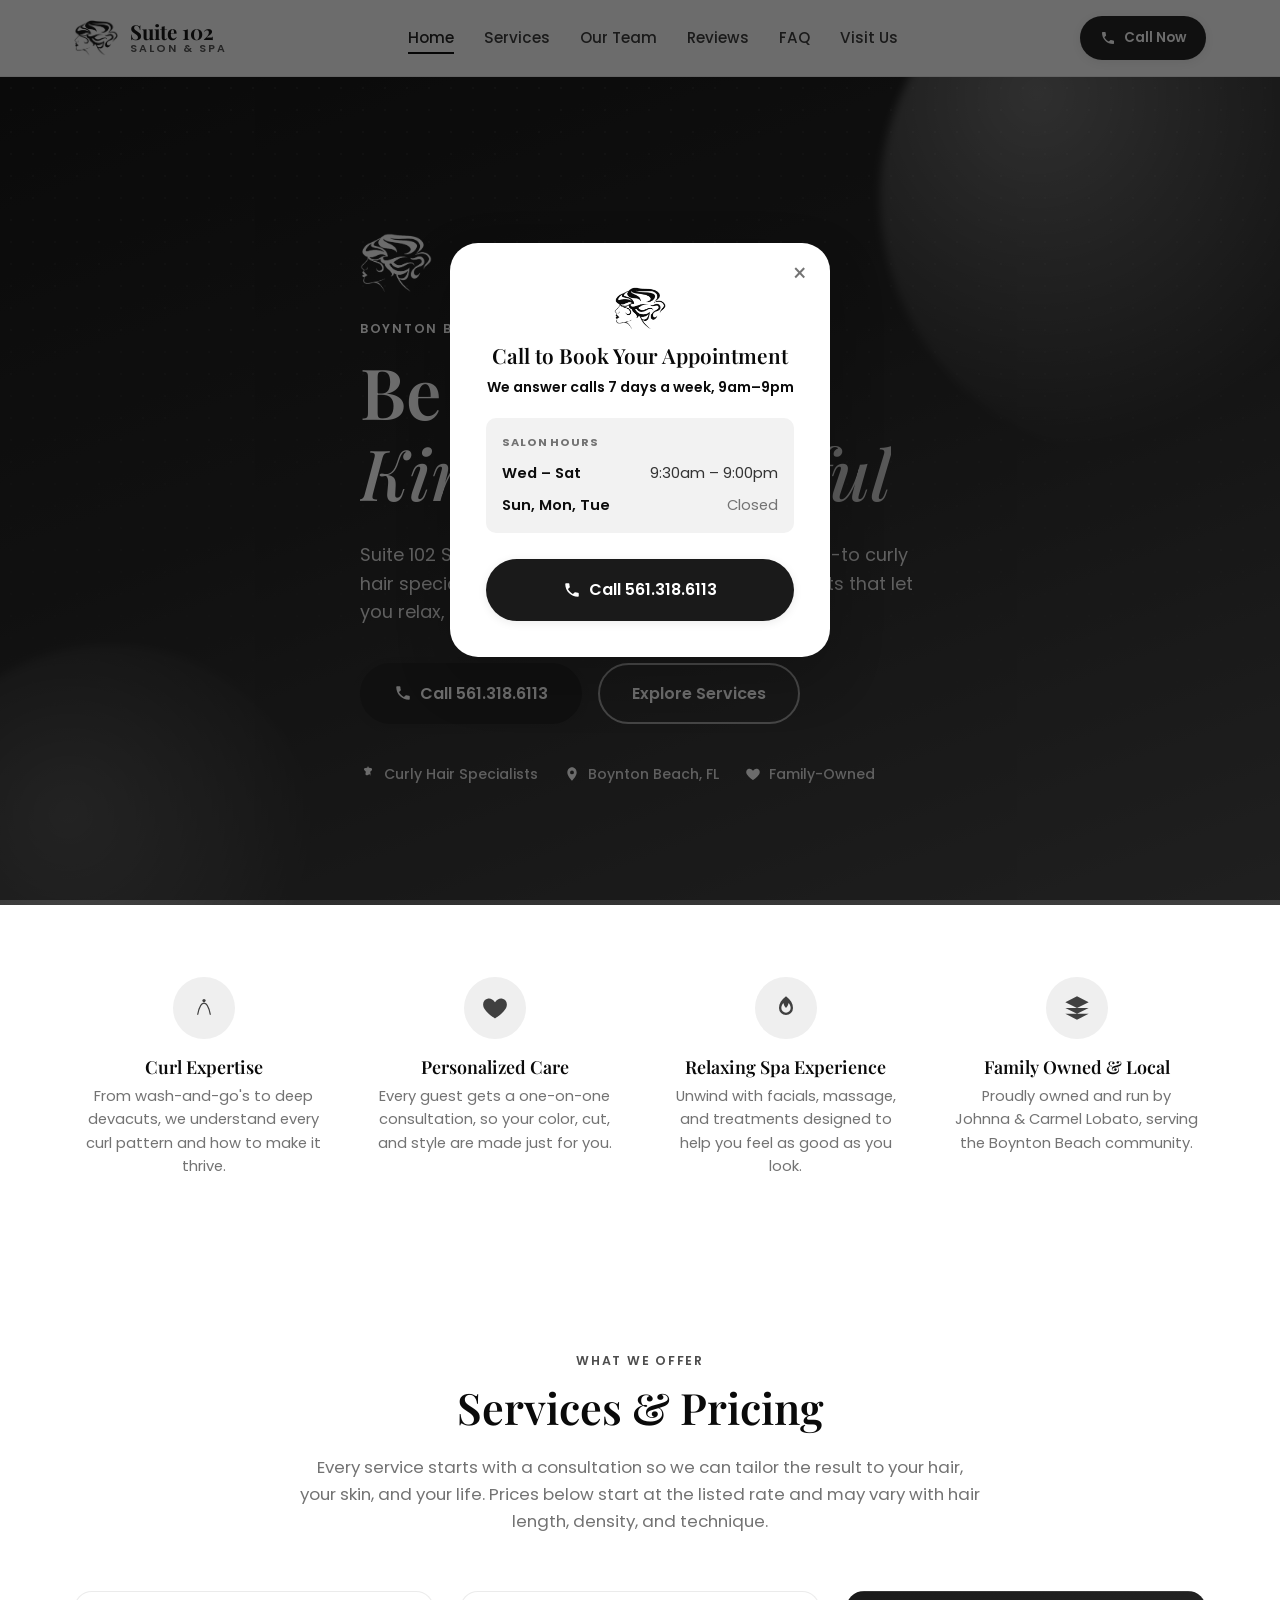
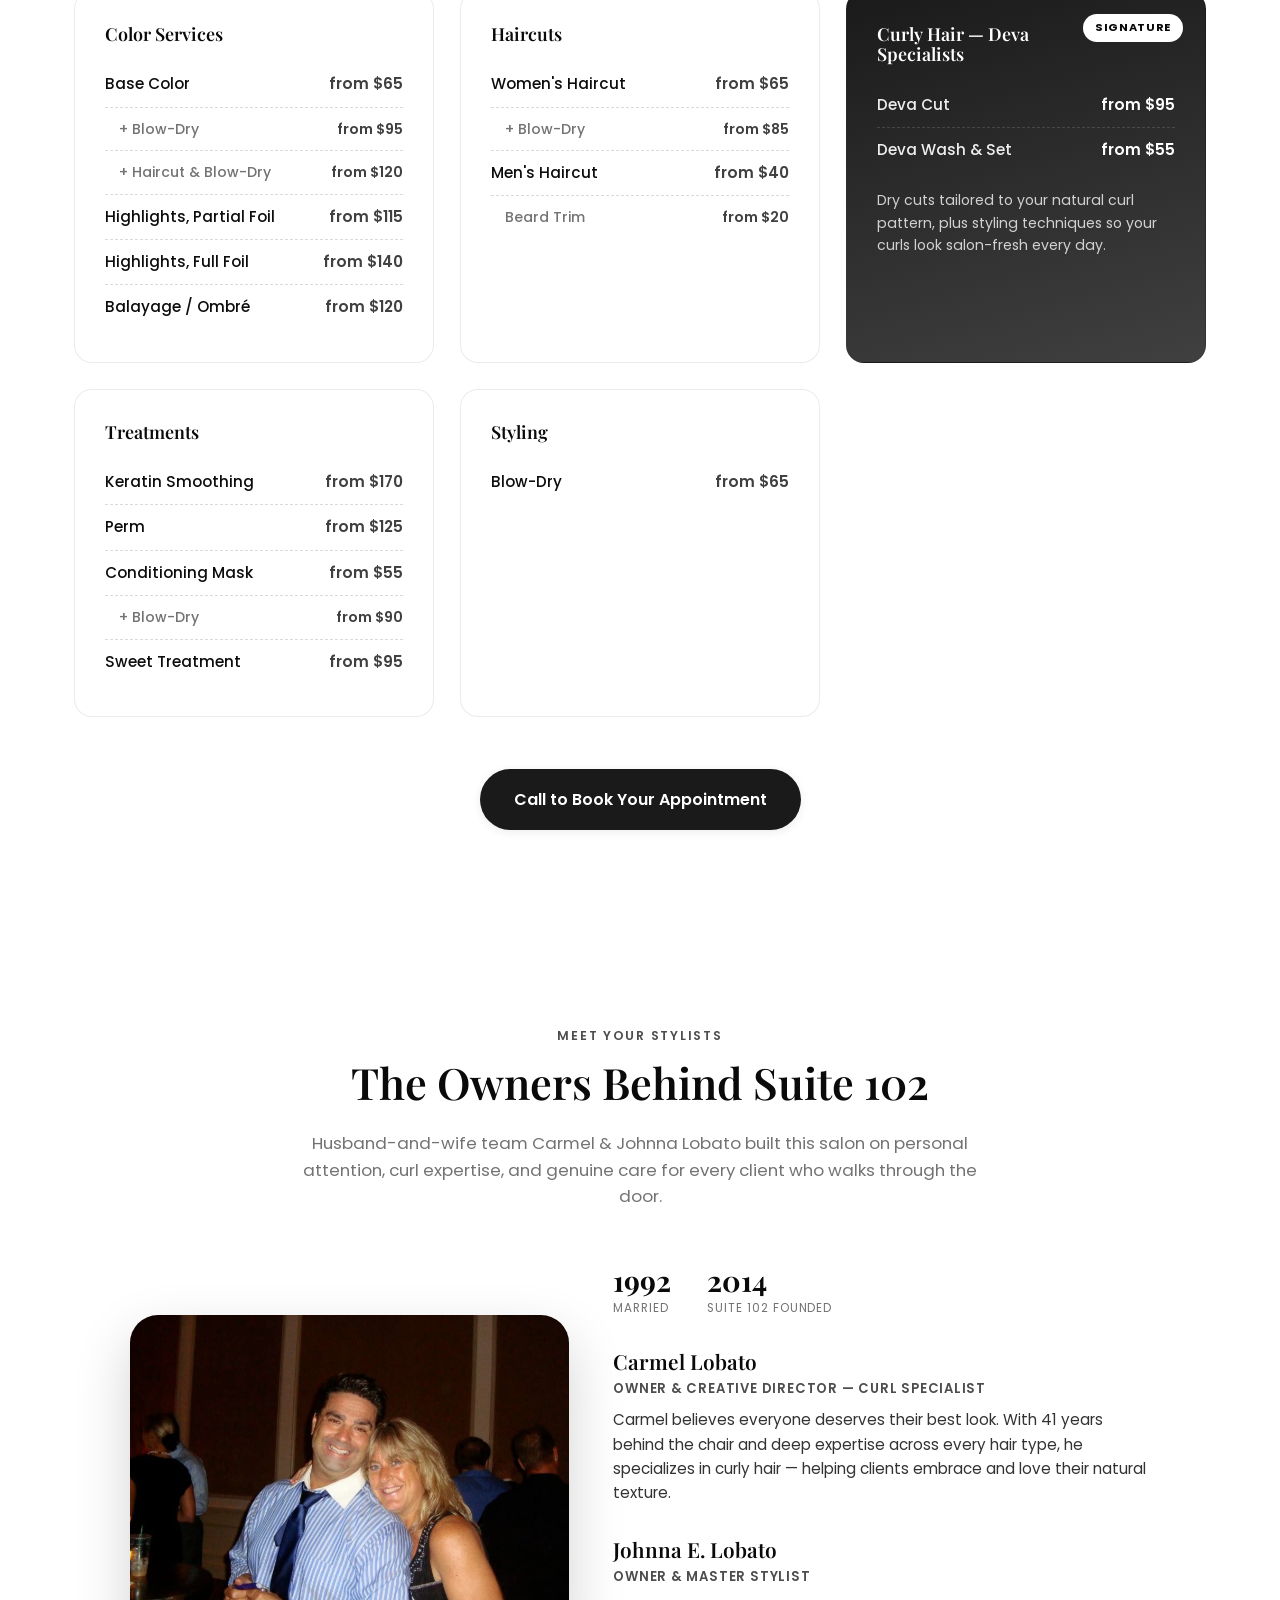
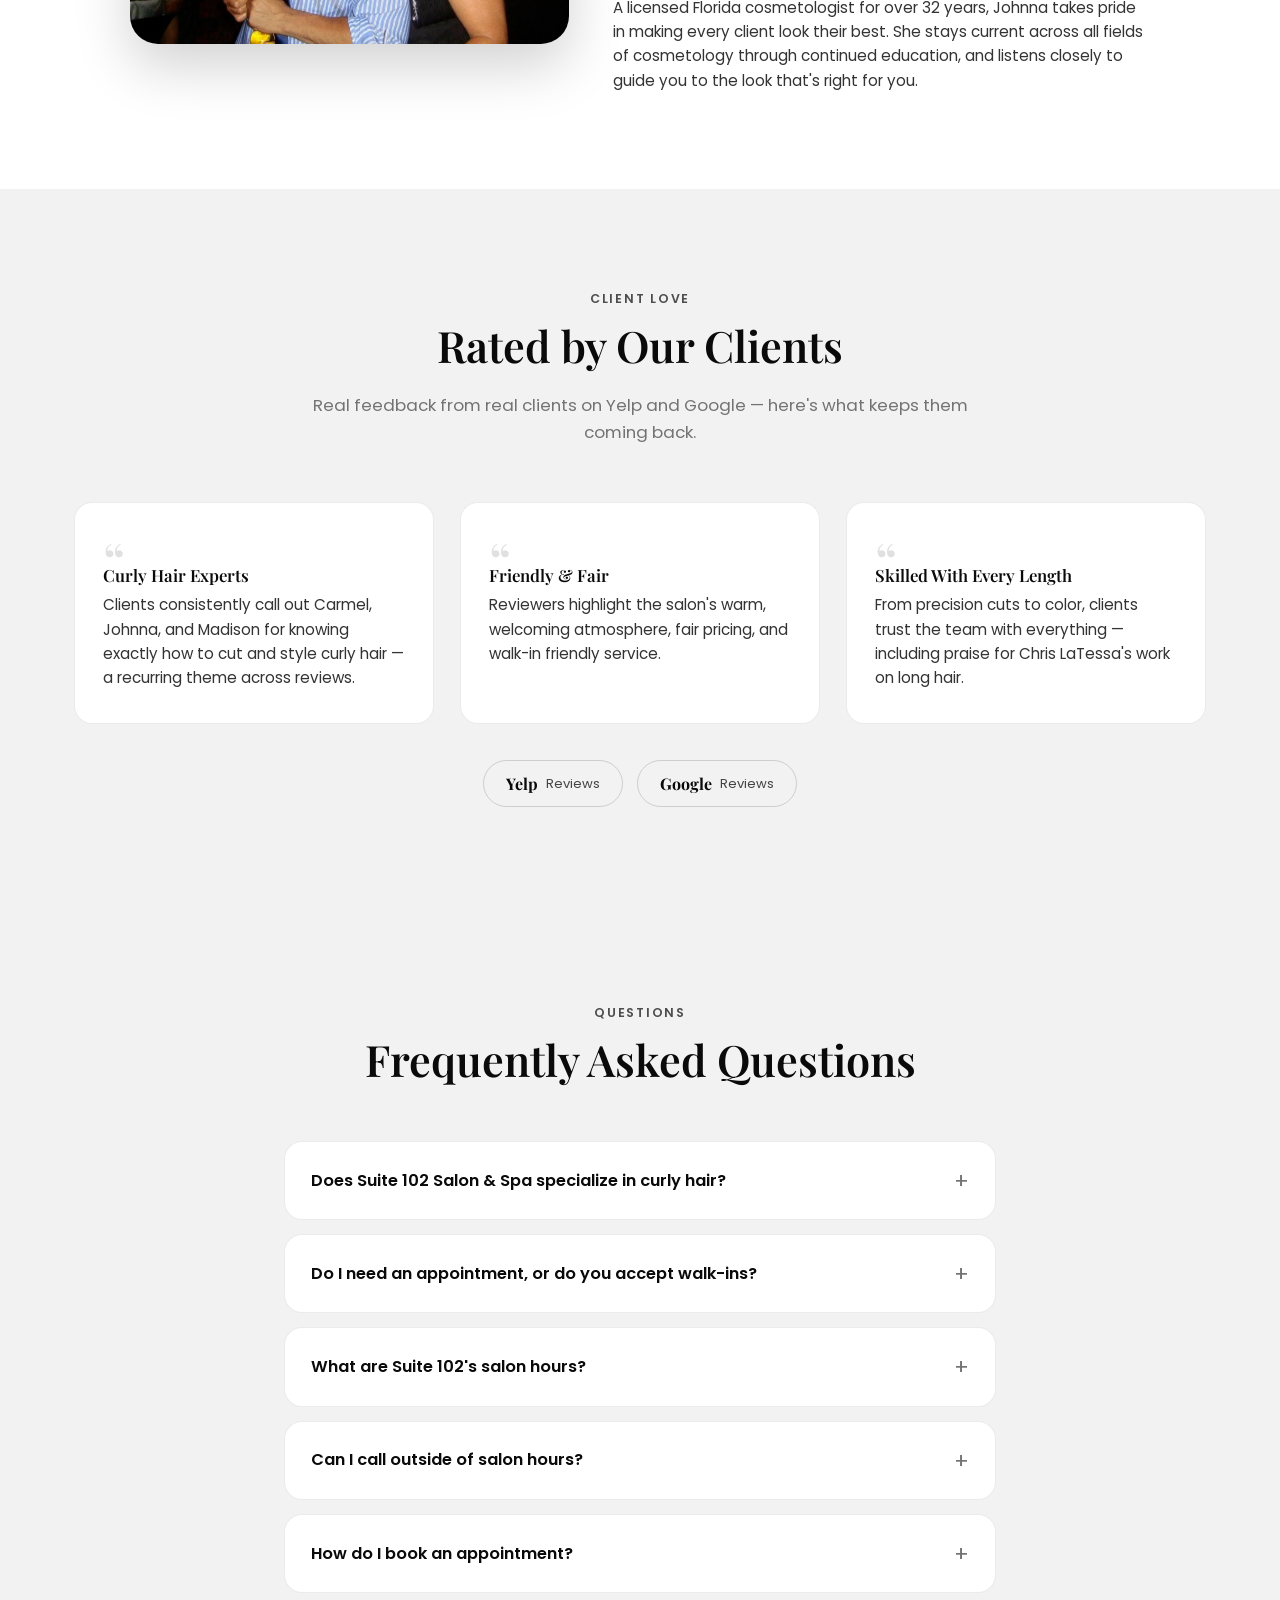
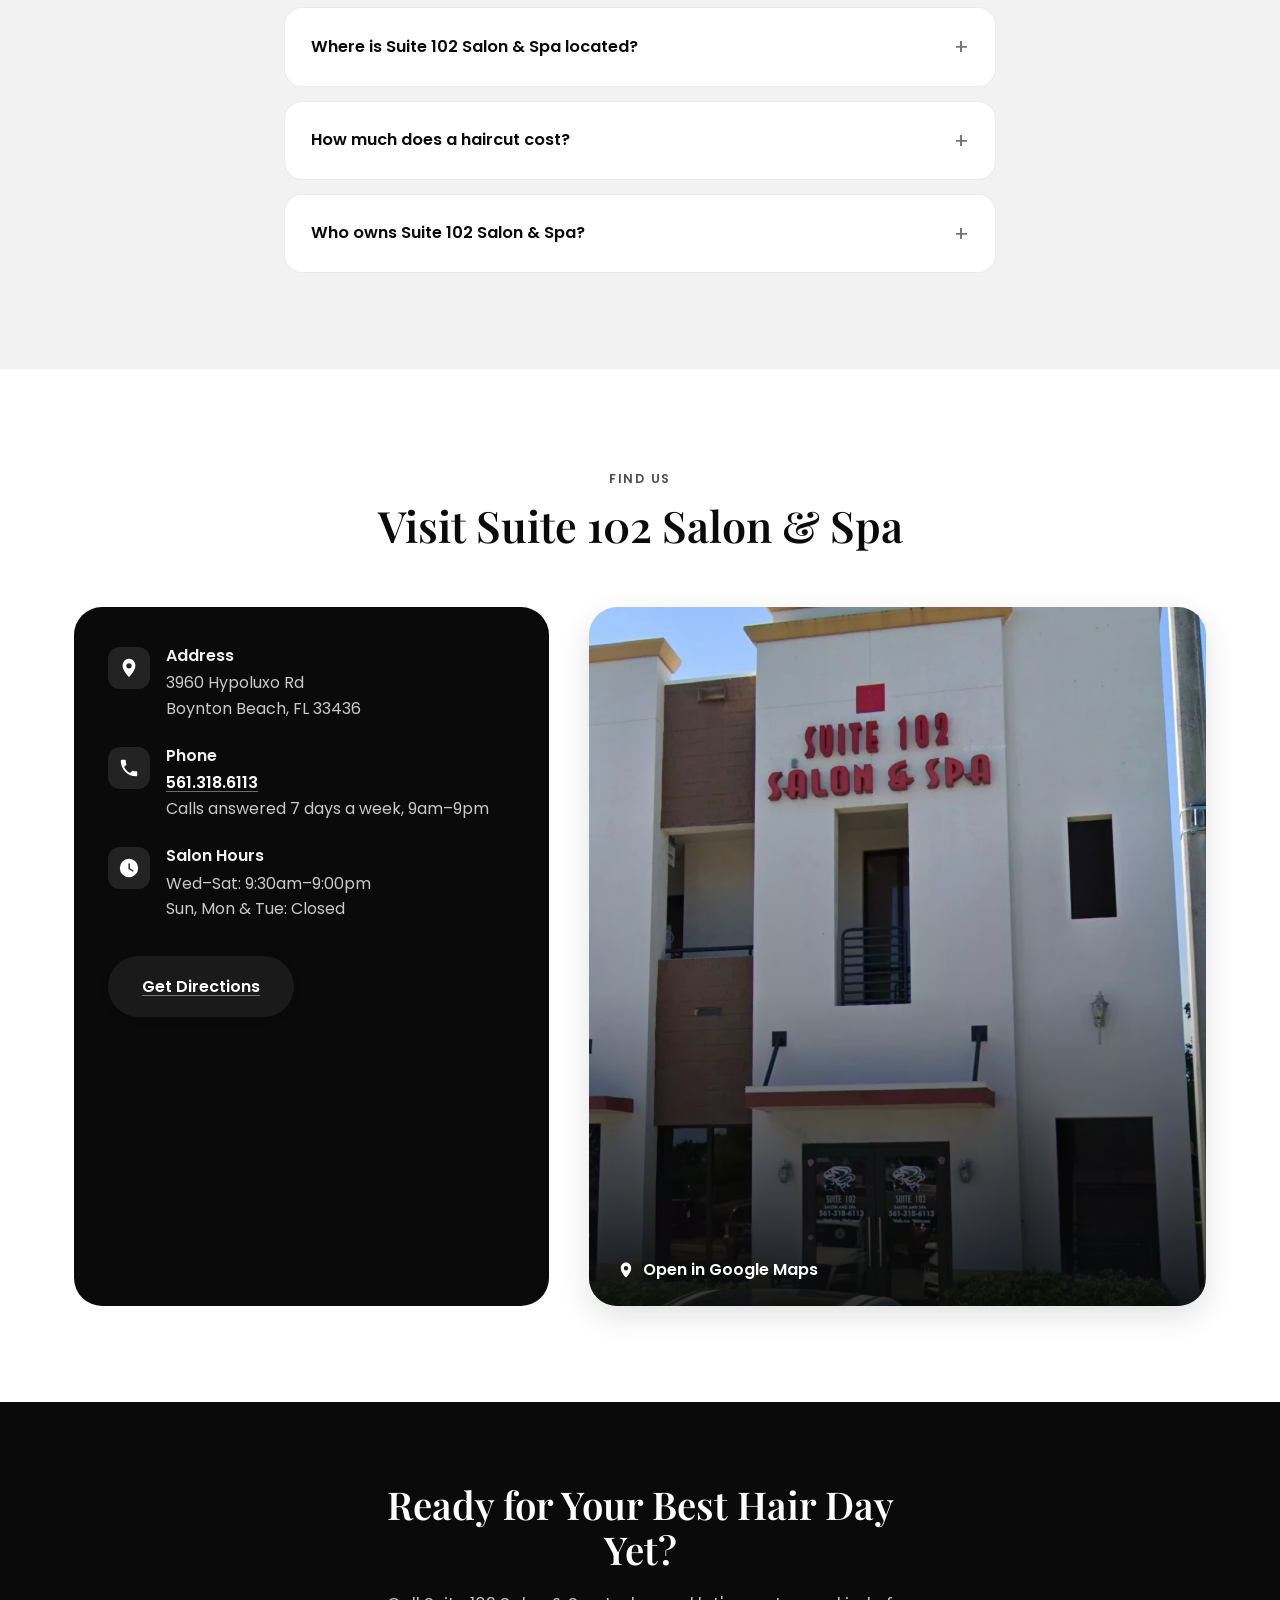
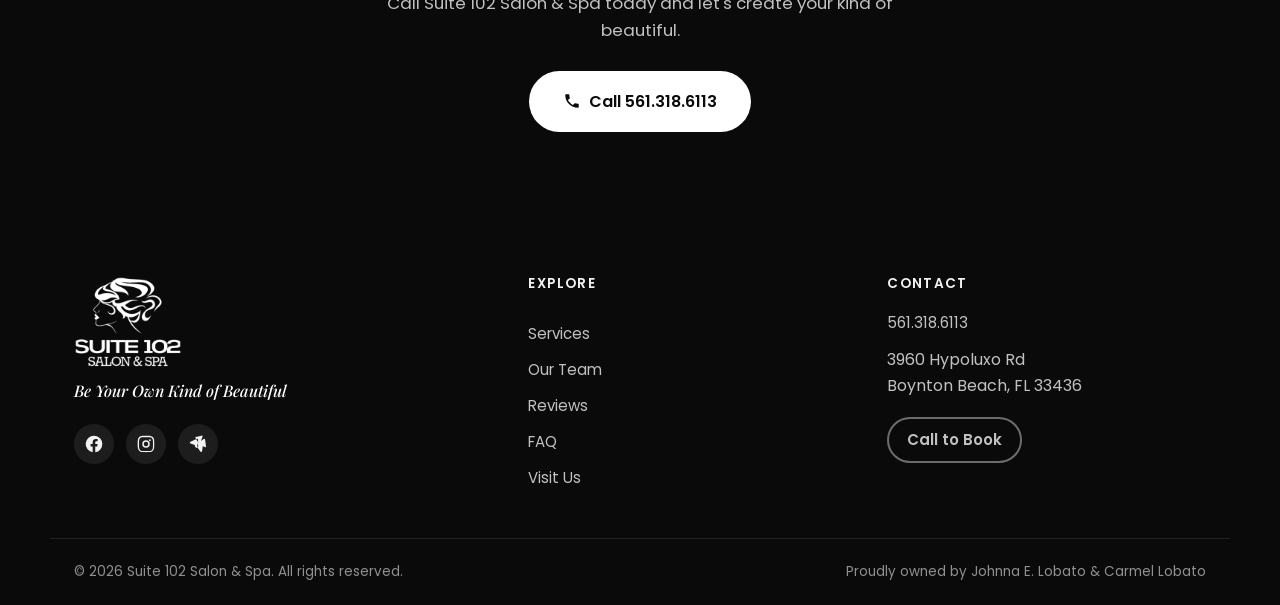
==== index.html @ 07298ea6 "Add SEO/AEO/GEO technical foundation - sitemap.xml + robots.txt (were missing entirely) - Canonical " ====
<!DOCTYPE html>
<html lang="en">
<head>
<meta charset="UTF-8">
<meta name="viewport" content="width=device-width, initial-scale=1.0">
<title>Suite 102 Salon &amp; Spa | Curly Hair Specialists in Boynton Beach, FL</title>
<meta name="description" content="Suite 102 Salon &amp; Spa in Boynton Beach, FL — curly hair specialists, precision cuts, color, and relaxing spa services with owners Johnna E. Lobato &amp; Carmel Lobato. Be Your Own Kind of Beautiful.">
<meta name="keywords" content="curly hair salon Boynton Beach, curly cut specialist, salon and spa Boynton Beach FL, hair salon 33436, Suite 102 Salon">
<meta name="author" content="Suite 102 Salon & Spa">
<link rel="canonical" href="https://suite102salonspa.com/">

<!-- Open Graph -->
<meta property="og:type" content="business.business">
<meta property="og:title" content="Suite 102 Salon & Spa | Be Your Own Kind of Beautiful">
<meta property="og:description" content="Curly hair specialists and full-service spa in Boynton Beach, FL. Call 561.318.6113 to book.">
<meta property="og:locale" content="en_US">
<meta property="og:url" content="https://suite102salonspa.com/">
<meta property="og:site_name" content="Suite 102 Salon & Spa">
<meta property="og:image" content="https://suite102salonspa.com/images/og-image.jpg">
<meta property="og:image:width" content="1200">
<meta property="og:image:height" content="630">
<meta property="og:image:alt" content="Suite 102 Salon & Spa — Be Your Own Kind of Beautiful">

<!-- Twitter Card -->
<meta name="twitter:card" content="summary_large_image">
<meta name="twitter:title" content="Suite 102 Salon & Spa | Be Your Own Kind of Beautiful">
<meta name="twitter:description" content="Curly hair specialists and full-service spa in Boynton Beach, FL. Call 561.318.6113 to book.">
<meta name="twitter:image" content="https://suite102salonspa.com/images/og-image.jpg">

<link rel="icon" type="image/png" href="images/favicon.png">

<link rel="stylesheet" href="css/fonts.css">

<link rel="stylesheet" href="css/styles.css">
<script>document.documentElement.classList.add('js');</script>

<!-- Local Business structured data for SEO -->
<script type="application/ld+json">
{
  "@context": "https://schema.org",
  "@type": "HairSalon",
  "name": "Suite 102 Salon & Spa",
  "image": "https://suite102salonspa.com/images/og-image.jpg",
  "telephone": "+1-561-318-6113",
  "priceRange": "$$",
  "address": {
    "@type": "PostalAddress",
    "streetAddress": "3960 Hypoluxo Rd",
    "addressLocality": "Boynton Beach",
    "addressRegion": "FL",
    "postalCode": "33436",
    "addressCountry": "US"
  },
  "geo": {
    "@type": "GeoCoordinates",
    "latitude": 26.5716099,
    "longitude": -80.1041085
  },
  "url": "https://suite102salonspa.com/",
  "sameAs": [
    "https://www.facebook.com/Suite102Boynton",
    "https://www.instagram.com/suite102salon_spa/",
    "https://www.yelp.com/biz/suite-102-salon-and-spa-boynton-beach"
  ],
  "founder": [
    { "@type": "Person", "name": "Johnna E. Lobato" },
    { "@type": "Person", "name": "Carmel Lobato" }
  ],
  "slogan": "Be Your Own Kind of Beautiful",
  "openingHoursSpecification": [
    {
      "@type": "OpeningHoursSpecification",
      "dayOfWeek": ["Wednesday", "Thursday", "Friday", "Saturday"],
      "opens": "09:30",
      "closes": "21:00"
    }
  ],
  "areaServed": [
    { "@type": "City", "name": "Boynton Beach" },
    { "@type": "City", "name": "Lantana" },
    { "@type": "City", "name": "Hypoluxo" },
    { "@type": "City", "name": "Delray Beach" }
  ]
}
</script>

<!-- FAQ structured data for AEO / answer engines -->
<script type="application/ld+json">
{
  "@context": "https://schema.org",
  "@type": "FAQPage",
  "mainEntity": [
    {
      "@type": "Question",
      "name": "Does Suite 102 Salon & Spa specialize in curly hair?",
      "acceptedAnswer": { "@type": "Answer", "text": "Yes. Suite 102 is Boynton Beach's go-to salon for curly hair, offering Deva Cuts and curl-specific styling from stylists who specialize in every curl pattern." }
    },
    {
      "@type": "Question",
      "name": "Do I need an appointment, or do you accept walk-ins?",
      "acceptedAnswer": { "@type": "Answer", "text": "Walk-ins are welcome, though calling ahead at 561.318.6113 helps us guarantee you a spot with your preferred stylist." }
    },
    {
      "@type": "Question",
      "name": "What are Suite 102's salon hours?",
      "acceptedAnswer": { "@type": "Answer", "text": "The salon is open Wednesday through Saturday, 9:30am to 9:00pm. We're closed Sunday, Monday, and Tuesday." }
    },
    {
      "@type": "Question",
      "name": "Can I call outside of salon hours?",
      "acceptedAnswer": { "@type": "Answer", "text": "Yes, calls are answered 7 days a week from 9am to 9pm, even on days the salon itself is closed." }
    },
    {
      "@type": "Question",
      "name": "How do I book an appointment at Suite 102?",
      "acceptedAnswer": { "@type": "Answer", "text": "Suite 102 books appointments by phone only. Call 561.318.6113 to schedule." }
    },
    {
      "@type": "Question",
      "name": "Where is Suite 102 Salon & Spa located?",
      "acceptedAnswer": { "@type": "Answer", "text": "Suite 102 Salon & Spa is located at 3960 Hypoluxo Rd, Boynton Beach, FL 33436." }
    },
    {
      "@type": "Question",
      "name": "How much does a haircut cost at Suite 102?",
      "acceptedAnswer": { "@type": "Answer", "text": "Women's haircuts start at $65, men's haircuts start at $40, and Deva curly cuts start at $95. Pricing varies with hair length, density, and technique." }
    },
    {
      "@type": "Question",
      "name": "Who owns Suite 102 Salon & Spa?",
      "acceptedAnswer": { "@type": "Answer", "text": "Suite 102 is a family-owned salon run by husband-and-wife team Carmel and Johnna Lobato, who opened the salon together in 2014." }
    }
  ]
}
</script>
</head>
<body>

<a class="skip-link" href="#main">Skip to content</a>

<!-- ============ HEADER / NAV ============ -->
<header class="site-header" id="site-header">
  <div class="container header-inner">
    <a href="#home" class="brand">
      <img class="brand-mark" src="images/logo-icon-dark.png" alt="Suite 102 Salon & Spa" width="44" height="44">
      <span class="brand-text">
        <span class="brand-name">Suite 102</span>
        <span class="brand-sub">Salon &amp; Spa</span>
      </span>
    </a>

    <nav class="main-nav" id="main-nav" aria-label="Primary">
      <ul>
        <li><a href="#home" class="nav-link">Home</a></li>
        <li><a href="#services" class="nav-link">Services</a></li>
        <li><a href="#team" class="nav-link">Our Team</a></li>
        <li><a href="#testimonials" class="nav-link">Reviews</a></li>
        <li><a href="#faq" class="nav-link">FAQ</a></li>
        <li><a href="#visit" class="nav-link">Visit Us</a></li>
      </ul>
    </nav>

    <div class="header-actions">
      <a href="tel:+15613186113" class="btn btn-primary btn-sm" aria-label="Call Suite 102 Salon and Spa">
        <svg viewBox="0 0 24 24" width="16" height="16" aria-hidden="true"><path fill="currentColor" d="M6.6 10.8c1.4 2.8 3.8 5.2 6.6 6.6l2.2-2.2c.3-.3.7-.4 1-.2 1.1.4 2.3.6 3.6.6.6 0 1 .4 1 1V20c0 .6-.4 1-1 1C10.5 21 3 13.5 3 4c0-.6.4-1 1-1h3.5c.6 0 1 .4 1 1 0 1.3.2 2.5.6 3.6.1.3 0 .7-.2 1L6.6 10.8z"/></svg>
        Call Now
      </a>
    </div>

    <button class="nav-toggle" id="nav-toggle" aria-label="Toggle menu" aria-expanded="false" aria-controls="main-nav">
      <span></span><span></span><span></span>
    </button>
  </div>
</header>

<main id="main">

  <!-- ============ HERO ============ -->
  <section class="hero" id="home">
    <div class="hero-bg" aria-hidden="true">
      <div class="hero-blob blob-1"></div>
      <div class="hero-blob blob-2"></div>
      <div class="hero-texture"></div>
    </div>
    <div class="container hero-inner">
      <img class="hero-logo reveal" src="images/logo-icon-white.png" alt="Suite 102 Salon & Spa" width="72" height="60">
      <p class="eyebrow reveal">Boynton Beach's Curl &amp; Style Destination</p>
      <h1 class="hero-title reveal">Be Your Own<br><span class="script">Kind of Beautiful</span></h1>
      <p class="hero-sub reveal">Suite 102 Salon &amp; Spa is home to Boynton Beach's go-to curly hair specialists — plus color, cuts, and spa treatments that let you relax, refresh, and walk out glowing.</p>
      <div class="hero-cta reveal">
        <a href="tel:+15613186113" class="btn btn-primary btn-lg">
          <svg viewBox="0 0 24 24" width="18" height="18" aria-hidden="true"><path fill="currentColor" d="M6.6 10.8c1.4 2.8 3.8 5.2 6.6 6.6l2.2-2.2c.3-.3.7-.4 1-.2 1.1.4 2.3.6 3.6.6.6 0 1 .4 1 1V20c0 .6-.4 1-1 1C10.5 21 3 13.5 3 4c0-.6.4-1 1-1h3.5c.6 0 1 .4 1 1 0 1.3.2 2.5.6 3.6.1.3 0 .7-.2 1L6.6 10.8z"/></svg>
          Call 561.318.6113
        </a>
        <a href="#services" class="btn btn-outline btn-lg">Explore Services</a>
      </div>
      <ul class="hero-badges reveal">
        <li><svg viewBox="0 0 24 24" width="16" height="16" aria-hidden="true"><path fill="currentColor" d="M17.6 14c-.4 0-.8-.1-1.1-.3l-2.6-1.5-2.6 1.5c-.7.4-1.6.4-2.3-.1s-1-1.3-.8-2.1l.6-2.9-2.2-2.1c-.6-.6-.8-1.5-.5-2.2.3-.8.9-1.3 1.7-1.4l3-.4L12 0l1.3 2.7 3 .4c.8.1 1.4.6 1.7 1.4.3.8.1 1.6-.5 2.2l-2.2 2.1.6 2.9c.1.5 0 1-.3 1.5-.3.5-.9.8-1.4.8z"/></svg> Curly Hair Specialists</li>
        <li><svg viewBox="0 0 24 24" width="16" height="16" aria-hidden="true"><path fill="currentColor" d="M12 2C8 2 5 5.6 5 9.6 5 15 12 22 12 22s7-7 7-12.4C19 5.6 16 2 12 2zm0 10.5A2.9 2.9 0 1 1 12 6.7a2.9 2.9 0 0 1 0 5.8z"/></svg> Boynton Beach, FL</li>
        <li><svg viewBox="0 0 24 24" width="16" height="16" aria-hidden="true"><path fill="currentColor" d="M12 21s-7-4.6-9.5-9.1C.9 8.4 2.2 5 5.6 4.1 8 3.5 10 4.6 12 7c2-2.4 4-3.5 6.4-2.9 3.4.9 4.7 4.3 3.1 7.8C19 16.4 12 21 12 21z"/></svg> Family-Owned</li>
      </ul>
    </div>
  </section>

  <!-- ============ WHY / INTRO STRIP ============ -->
  <section class="section why-strip">
    <div class="container why-grid">
      <div class="why-item reveal">
        <div class="why-icon"><svg viewBox="0 0 48 48" width="30" height="30" aria-hidden="true"><path d="M14 34c2-11 6-18 10-18s8 7 10 18" fill="none" stroke="currentColor" stroke-width="2" stroke-linecap="round"/><circle cx="24" cy="12" r="2.6" fill="currentColor"/></svg></div>
        <h3>Curl Expertise</h3>
        <p>From wash-and-go's to deep devacuts, we understand every curl pattern and how to make it thrive.</p>
      </div>
      <div class="why-item reveal">
        <div class="why-icon"><svg viewBox="0 0 24 24" width="28" height="28" aria-hidden="true"><path fill="currentColor" d="M12 21s-7-4.6-9.5-9.1C.9 8.4 2.2 5 5.6 4.1 8 3.5 10 4.6 12 7c2-2.4 4-3.5 6.4-2.9 3.4.9 4.7 4.3 3.1 7.8C19 16.4 12 21 12 21z"/></svg></div>
        <h3>Personalized Care</h3>
        <p>Every guest gets a one-on-one consultation, so your color, cut, and style are made just for you.</p>
      </div>
      <div class="why-item reveal">
        <div class="why-icon"><svg viewBox="0 0 24 24" width="28" height="28" aria-hidden="true"><path fill="currentColor" d="M12 2c-4 3-6 6.5-6 10a6 6 0 0 0 12 0c0-3.5-2-7-6-10zm0 14a4 4 0 0 1-4-4c0-1.3.6-2.8 1.7-4.3A9 9 0 0 0 12 12a9 9 0 0 0 2.3-4.3C15.4 9.2 16 10.7 16 12a4 4 0 0 1-4 4z"/></svg></div>
        <h3>Relaxing Spa Experience</h3>
        <p>Unwind with facials, massage, and treatments designed to help you feel as good as you look.</p>
      </div>
      <div class="why-item reveal">
        <div class="why-icon"><svg viewBox="0 0 24 24" width="28" height="28" aria-hidden="true"><path fill="currentColor" d="M12 2 2 7l10 5 10-5-10-5zM2 17l10 5 10-5M2 12l10 5 10-5"/></svg></div>
        <h3>Family Owned &amp; Local</h3>
        <p>Proudly owned and run by Johnna &amp; Carmel Lobato, serving the Boynton Beach community.</p>
      </div>
    </div>
  </section>

  <!-- ============ SERVICES ============ -->
  <section class="section" id="services">
    <div class="container">
      <div class="section-head reveal">
        <p class="eyebrow">What We Offer</p>
        <h2>Services &amp; Pricing</h2>
        <p class="section-lead">Every service starts with a consultation so we can tailor the result to your hair, your skin, and your life. Prices below start at the listed rate and may vary with hair length, density, and technique.</p>
      </div>

      <div class="pricing-grid">
        <article class="pricing-card reveal">
          <h3>Color Services</h3>
          <ul class="price-list">
            <li class="price-row"><span class="price-name">Base Color</span><span class="price-amount">from $65</span></li>
            <li class="price-row sub"><span class="price-name">+ Blow-Dry</span><span class="price-amount">from $95</span></li>
            <li class="price-row sub"><span class="price-name">+ Haircut &amp; Blow-Dry</span><span class="price-amount">from $120</span></li>
            <li class="price-row"><span class="price-name">Highlights, Partial Foil</span><span class="price-amount">from $115</span></li>
            <li class="price-row"><span class="price-name">Highlights, Full Foil</span><span class="price-amount">from $140</span></li>
            <li class="price-row"><span class="price-name">Balayage / Ombr&eacute;</span><span class="price-amount">from $120</span></li>
          </ul>
        </article>

        <article class="pricing-card reveal">
          <h3>Haircuts</h3>
          <ul class="price-list">
            <li class="price-row"><span class="price-name">Women's Haircut</span><span class="price-amount">from $65</span></li>
            <li class="price-row sub"><span class="price-name">+ Blow-Dry</span><span class="price-amount">from $85</span></li>
            <li class="price-row"><span class="price-name">Men's Haircut</span><span class="price-amount">from $40</span></li>
            <li class="price-row sub"><span class="price-name">Beard Trim</span><span class="price-amount">from $20</span></li>
          </ul>
        </article>

        <article class="pricing-card featured reveal">
          <span class="tag">Signature</span>
          <h3>Curly Hair &mdash; Deva Specialists</h3>
          <ul class="price-list">
            <li class="price-row"><span class="price-name">Deva Cut</span><span class="price-amount">from $95</span></li>
            <li class="price-row"><span class="price-name">Deva Wash &amp; Set</span><span class="price-amount">from $55</span></li>
          </ul>
          <p class="pricing-note">Dry cuts tailored to your natural curl pattern, plus styling techniques so your curls look salon-fresh every day.</p>
        </article>

        <article class="pricing-card reveal">
          <h3>Treatments</h3>
          <ul class="price-list">
            <li class="price-row"><span class="price-name">Keratin Smoothing</span><span class="price-amount">from $170</span></li>
            <li class="price-row"><span class="price-name">Perm</span><span class="price-amount">from $125</span></li>
            <li class="price-row"><span class="price-name">Conditioning Mask</span><span class="price-amount">from $55</span></li>
            <li class="price-row sub"><span class="price-name">+ Blow-Dry</span><span class="price-amount">from $90</span></li>
            <li class="price-row"><span class="price-name">Sweet Treatment</span><span class="price-amount">from $95</span></li>
          </ul>
        </article>

        <article class="pricing-card reveal">
          <h3>Styling</h3>
          <ul class="price-list">
            <li class="price-row"><span class="price-name">Blow-Dry</span><span class="price-amount">from $65</span></li>
          </ul>
        </article>
      </div>

      <div class="services-cta reveal">
        <a href="tel:+15613186113" class="btn btn-primary btn-lg">Call to Book Your Appointment</a>
      </div>
    </div>
  </section>

  <!-- ============ TEAM ============ -->
  <section class="section" id="team">
    <div class="container">
      <div class="section-head reveal">
        <p class="eyebrow">Meet Your Stylists</p>
        <h2>The Owners Behind Suite 102</h2>
        <p class="section-lead">Husband-and-wife team Carmel &amp; Johnna Lobato built this salon on personal attention, curl expertise, and genuine care for every client who walks through the door.</p>
      </div>

      <div class="team-feature reveal">
        <div class="team-photo">
          <img src="images/team-carmel-johnna.webp" alt="Carmel and Johnna Lobato, owners of Suite 102 Salon & Spa" width="1662" height="1420" loading="lazy">
        </div>
        <div class="team-bios">
          <div class="team-stats">
            <div class="team-stat"><strong>1992</strong><span>Married</span></div>
            <div class="team-stat"><strong>2014</strong><span>Suite 102 Founded</span></div>
          </div>
          <div class="team-bio-block">
            <h3>Carmel Lobato</h3>
            <p class="team-role">Owner &amp; Creative Director &mdash; Curl Specialist</p>
            <p class="team-bio">Carmel believes everyone deserves their best look. With 41 years behind the chair and deep expertise across every hair type, he specializes in curly hair &mdash; helping clients embrace and love their natural texture.</p>
          </div>
          <div class="team-bio-block">
            <h3>Johnna E. Lobato</h3>
            <p class="team-role">Owner &amp; Master Stylist</p>
            <p class="team-bio">A licensed Florida cosmetologist for over 32 years, Johnna takes pride in making every client look their best. She stays current across all fields of cosmetology through continued education, and listens closely to guide you to the look that's right for you.</p>
          </div>
        </div>
      </div>
    </div>
  </section>

  <!-- ============ TESTIMONIALS ============ -->
  <section class="section section-alt" id="testimonials">
    <div class="container">
      <div class="section-head reveal">
        <p class="eyebrow">Client Love</p>
        <h2>Rated by Our Clients</h2>
        <p class="section-lead">Real feedback from real clients on Yelp and Google &mdash; here's what keeps them coming back.</p>
      </div>

      <div class="testimonials-grid">
        <div class="testimonial-card reveal">
          <span class="quote-mark" aria-hidden="true">&ldquo;</span>
          <h3 class="highlight-title">Curly Hair Experts</h3>
          <p>Clients consistently call out Carmel, Johnna, and Madison for knowing exactly how to cut and style curly hair &mdash; a recurring theme across reviews.</p>
        </div>
        <div class="testimonial-card reveal">
          <span class="quote-mark" aria-hidden="true">&ldquo;</span>
          <h3 class="highlight-title">Friendly &amp; Fair</h3>
          <p>Reviewers highlight the salon's warm, welcoming atmosphere, fair pricing, and walk-in friendly service.</p>
        </div>
        <div class="testimonial-card reveal">
          <span class="quote-mark" aria-hidden="true">&ldquo;</span>
          <h3 class="highlight-title">Skilled With Every Length</h3>
          <p>From precision cuts to color, clients trust the team with everything &mdash; including praise for Chris LaTessa's work on long hair.</p>
        </div>
      </div>

      <div class="review-badges reveal">
        <a href="https://www.yelp.com/biz/suite-102-salon-and-spa-boynton-beach" target="_blank" rel="noopener" class="review-badge">
          <span class="review-badge-platform">Yelp</span>
          <span class="review-badge-count">Reviews</span>
        </a>
        <a href="https://www.google.com/search?q=Suite+102+Salon+%26+Spa+3960+Hypoluxo+Rd+Boynton+Beach+FL+reviews" target="_blank" rel="noopener" class="review-badge">
          <span class="review-badge-platform">Google</span>
          <span class="review-badge-count">Reviews</span>
        </a>
      </div>
    </div>
  </section>

  <!-- ============ FAQ ============ -->
  <section class="section section-alt" id="faq">
    <div class="container container-narrow">
      <div class="section-head reveal">
        <p class="eyebrow">Questions</p>
        <h2>Frequently Asked Questions</h2>
      </div>

      <div class="faq-list reveal">
        <details class="faq-item">
          <summary>Does Suite 102 Salon &amp; Spa specialize in curly hair?</summary>
          <p>Yes. Suite 102 is Boynton Beach's go-to salon for curly hair, offering Deva Cuts and curl-specific styling from stylists who specialize in every curl pattern.</p>
        </details>
        <details class="faq-item">
          <summary>Do I need an appointment, or do you accept walk-ins?</summary>
          <p>Walk-ins are welcome, though calling ahead at <a href="tel:+15613186113">561.318.6113</a> helps us guarantee you a spot with your preferred stylist.</p>
        </details>
        <details class="faq-item">
          <summary>What are Suite 102's salon hours?</summary>
          <p>The salon is open Wednesday through Saturday, 9:30am to 9:00pm. We're closed Sunday, Monday, and Tuesday.</p>
        </details>
        <details class="faq-item">
          <summary>Can I call outside of salon hours?</summary>
          <p>Yes, calls are answered 7 days a week from 9am to 9pm, even on days the salon itself is closed.</p>
        </details>
        <details class="faq-item">
          <summary>How do I book an appointment?</summary>
          <p>Suite 102 books appointments by phone only. Call <a href="tel:+15613186113">561.318.6113</a> to schedule.</p>
        </details>
        <details class="faq-item">
          <summary>Where is Suite 102 Salon &amp; Spa located?</summary>
          <p>Suite 102 Salon &amp; Spa is located at 3960 Hypoluxo Rd, Boynton Beach, FL 33436.</p>
        </details>
        <details class="faq-item">
          <summary>How much does a haircut cost?</summary>
          <p>Women's haircuts start at $65, men's haircuts start at $40, and Deva curly cuts start at $95. Pricing varies with hair length, density, and technique &mdash; see our full <a href="#services">services &amp; pricing</a> above.</p>
        </details>
        <details class="faq-item">
          <summary>Who owns Suite 102 Salon &amp; Spa?</summary>
          <p>Suite 102 is a family-owned salon run by husband-and-wife team Carmel and Johnna Lobato, who opened the salon together in 2014.</p>
        </details>
      </div>
    </div>
  </section>

  <!-- ============ VISIT / MAP / CONTACT ============ -->
  <section class="section" id="visit">
    <div class="container">
      <div class="section-head reveal">
        <p class="eyebrow">Find Us</p>
        <h2>Visit Suite 102 Salon &amp; Spa</h2>
      </div>

      <div class="visit-grid">
        <div class="visit-info reveal">
          <div class="info-row">
            <span class="info-icon" aria-hidden="true"><svg viewBox="0 0 24 24" width="22" height="22"><path fill="currentColor" d="M12 2C8 2 5 5.6 5 9.6 5 15 12 22 12 22s7-7 7-12.4C19 5.6 16 2 12 2zm0 10.5A2.9 2.9 0 1 1 12 6.7a2.9 2.9 0 0 1 0 5.8z"/></svg></span>
            <div>
              <h3>Address</h3>
              <p>3960 Hypoluxo Rd<br>Boynton Beach, FL 33436</p>
            </div>
          </div>
          <div class="info-row">
            <span class="info-icon" aria-hidden="true"><svg viewBox="0 0 24 24" width="22" height="22"><path fill="currentColor" d="M6.6 10.8c1.4 2.8 3.8 5.2 6.6 6.6l2.2-2.2c.3-.3.7-.4 1-.2 1.1.4 2.3.6 3.6.6.6 0 1 .4 1 1V20c0 .6-.4 1-1 1C10.5 21 3 13.5 3 4c0-.6.4-1 1-1h3.5c.6 0 1 .4 1 1 0 1.3.2 2.5.6 3.6.1.3 0 .7-.2 1L6.6 10.8z"/></svg></span>
            <div>
              <h3>Phone</h3>
              <p><a href="tel:+15613186113">561.318.6113</a><br>Calls answered 7 days a week, 9am&ndash;9pm</p>
            </div>
          </div>
          <div class="info-row">
            <span class="info-icon" aria-hidden="true"><svg viewBox="0 0 24 24" width="22" height="22"><path fill="currentColor" d="M12 2a10 10 0 1 0 0 20 10 10 0 0 0 0-20zm1 5v5.4l4.2 2.5-.8 1.3-5-3V7h1.6z"/></svg></span>
            <div>
              <h3>Salon Hours</h3>
              <p>Wed&ndash;Sat: 9:30am&ndash;9:00pm<br>Sun, Mon &amp; Tue: Closed</p>
            </div>
          </div>
          <a href="https://www.google.com/maps/dir/?api=1&destination=3960+Hypoluxo+Rd,+Boynton+Beach,+FL+33436" target="_blank" rel="noopener" class="btn btn-primary btn-lg visit-btn">Get Directions</a>
        </div>

        <a class="visit-map reveal" href="https://www.google.com/maps/dir/?api=1&destination=3960+Hypoluxo+Rd,+Boynton+Beach,+FL+33436" target="_blank" rel="noopener" aria-label="Open Suite 102 Salon & Spa location in Google Maps">
          <div class="map-card">
            <img src="images/storefront-building.webp" alt="Suite 102 Salon & Spa storefront building with signage" width="1092" height="1238" loading="lazy">
            <div class="map-card-overlay" aria-hidden="true"></div>
            <span class="map-card-cta">
              <svg viewBox="0 0 24 24" width="18" height="18" aria-hidden="true"><path fill="currentColor" d="M12 2C8 2 5 5.6 5 9.6 5 15 12 22 12 22s7-7 7-12.4C19 5.6 16 2 12 2zm0 10.5A2.9 2.9 0 1 1 12 6.7a2.9 2.9 0 0 1 0 5.8z"/></svg>
              Open in Google Maps
            </span>
          </div>
        </a>
      </div>
    </div>
  </section>

  <!-- ============ FINAL CTA ============ -->
  <section class="cta-banner">
    <div class="container cta-inner reveal">
      <h2>Ready for Your Best Hair Day Yet?</h2>
      <p>Call Suite 102 Salon &amp; Spa today and let's create your kind of beautiful.</p>
      <a href="tel:+15613186113" class="btn btn-light btn-lg">
        <svg viewBox="0 0 24 24" width="18" height="18" aria-hidden="true"><path fill="currentColor" d="M6.6 10.8c1.4 2.8 3.8 5.2 6.6 6.6l2.2-2.2c.3-.3.7-.4 1-.2 1.1.4 2.3.6 3.6.6.6 0 1 .4 1 1V20c0 .6-.4 1-1 1C10.5 21 3 13.5 3 4c0-.6.4-1 1-1h3.5c.6 0 1 .4 1 1 0 1.3.2 2.5.6 3.6.1.3 0 .7-.2 1L6.6 10.8z"/></svg>
        Call 561.318.6113
      </a>
    </div>
  </section>

</main>

<!-- ============ FOOTER ============ -->
<footer class="site-footer">
  <div class="container footer-grid">
    <div class="footer-brand">
      <img class="footer-logo" src="images/logo-white.png" alt="Suite 102 Salon & Spa" width="180" height="154">
      <p class="footer-tagline">Be Your Own Kind of Beautiful</p>
      <div class="footer-social">
        <a href="https://www.facebook.com/Suite102Boynton" target="_blank" rel="noopener" aria-label="Suite 102 Salon & Spa on Facebook">
          <svg viewBox="0 0 24 24" width="20" height="20"><path fill="currentColor" d="M22 12a10 10 0 1 0-11.6 9.9v-7H7.9V12h2.5V9.8c0-2.5 1.5-3.9 3.8-3.9 1.1 0 2.2.2 2.2.2v2.5h-1.3c-1.2 0-1.6.8-1.6 1.6V12h2.8l-.4 2.9h-2.4v7A10 10 0 0 0 22 12z"/></svg>
        </a>
        <a href="https://www.instagram.com/suite102salon_spa/?hl=en" target="_blank" rel="noopener" aria-label="Suite 102 Salon & Spa on Instagram">
          <svg viewBox="0 0 24 24" width="20" height="20"><path fill="currentColor" d="M12 2c2.7 0 3 0 4.1.1 1.1.05 1.8.2 2.4.5.7.3 1.2.6 1.7 1.1.5.5.9 1 1.1 1.7.2.6.4 1.3.5 2.4.1 1.1.1 1.4.1 4.1s0 3-.1 4.1c-.1 1.1-.3 1.8-.5 2.4-.3.7-.6 1.2-1.1 1.7-.5.5-1 .9-1.7 1.1-.6.2-1.3.4-2.4.5-1.1.1-1.4.1-4.1.1s-3 0-4.1-.1c-1.1-.1-1.8-.3-2.4-.5-.7-.3-1.2-.6-1.7-1.1-.5-.5-.9-1-1.1-1.7-.2-.6-.4-1.3-.5-2.4C2 15 2 14.7 2 12s0-3 .1-4.1c.1-1.1.3-1.8.5-2.4.3-.7.6-1.2 1.1-1.7.5-.5 1-.9 1.7-1.1.6-.2 1.3-.4 2.4-.5C9 2 9.3 2 12 2zm0 1.8c-2.6 0-2.9 0-4 .1-1 .05-1.5.2-1.9.35-.5.2-.8.4-1.2.8-.4.4-.6.7-.8 1.2-.15.4-.3.9-.35 1.9-.1 1.1-.1 1.4-.1 4s0 2.9.1 4c.05 1 .2 1.5.35 1.9.2.5.4.8.8 1.2.4.4.7.6 1.2.8.4.15.9.3 1.9.35 1.1.1 1.4.1 4 .1s2.9 0 4-.1c1-.05 1.5-.2 1.9-.35.5-.2.8-.4 1.2-.8.4-.4.6-.7.8-1.2.15-.4.3-.9.35-1.9.1-1.1.1-1.4.1-4s0-2.9-.1-4c-.05-1-.2-1.5-.35-1.9-.2-.5-.4-.8-.8-1.2-.4-.4-.7-.6-1.2-.8-.4-.15-.9-.3-1.9-.35-1.1-.1-1.4-.1-4-.1zm0 3.7a4.5 4.5 0 1 1 0 9 4.5 4.5 0 0 1 0-9zm0 1.8a2.7 2.7 0 1 0 0 5.4 2.7 2.7 0 0 0 0-5.4zm5.7-1.9a1.05 1.05 0 1 1-2.1 0 1.05 1.05 0 0 1 2.1 0z"/></svg>
        </a>
        <a href="https://www.yelp.com/biz/suite-102-salon-and-spa-boynton-beach" target="_blank" rel="noopener" aria-label="Suite 102 Salon & Spa on Yelp">
          <svg viewBox="0 0 24 24" width="20" height="20"><path fill="currentColor" d="M8.3 13.2 3 11.4c-.6-.2-.9-.9-.6-1.5.1-.3.4-.5.6-.6l7.6-3.6c.7-.3 1.5.2 1.5 1v9.1c0 .8-.9 1.3-1.6.9l-2.2-1.5zm2.9 2.6 3.6 5.3c.4.6 1.2.7 1.7.2.2-.2.3-.4.4-.7l1.1-8.3c.1-.8-.6-1.4-1.3-1.2l-4.9 1.3c-.8.2-1 1.2-.5 1.8zm7.2-9.4-6.3 4.5c-.6.5-.5 1.5.2 1.8l7.9 3c.7.3 1.5-.3 1.4-1.1l-1.1-8c-.1-.8-1.1-1.2-1.7-.7zM9 4.8l3.9 6.2c.5.7 1.5.5 1.8-.3l2.7-7.5c.3-.8-.5-1.5-1.3-1.2L9.4 3.6c-.7.3-.9 1.2-.4 1.8v-.1z"/></svg>
        </a>
      </div>
    </div>

    <nav class="footer-links" aria-label="Footer">
      <h4>Explore</h4>
      <a href="#services">Services</a>
      <a href="#team">Our Team</a>
      <a href="#testimonials">Reviews</a>
      <a href="#faq">FAQ</a>
      <a href="#visit">Visit Us</a>
    </nav>

    <div class="footer-contact">
      <h4>Contact</h4>
      <p><a href="tel:+15613186113">561.318.6113</a></p>
      <p>3960 Hypoluxo Rd<br>Boynton Beach, FL 33436</p>
      <a href="tel:+15613186113" class="btn btn-outline-light btn-sm">Call to Book</a>
    </div>
  </div>

  <div class="footer-bottom">
    <div class="container footer-bottom-inner">
      <p>&copy; <span id="year"></span> Suite 102 Salon &amp; Spa. All rights reserved.</p>
      <p class="footer-owners">Proudly owned by Johnna E. Lobato &amp; Carmel Lobato</p>
    </div>
  </div>
</footer>

<a href="tel:+15613186113" class="mobile-call-fab" aria-label="Call Suite 102 Salon and Spa">
  <svg viewBox="0 0 24 24" width="22" height="22" aria-hidden="true"><path fill="currentColor" d="M6.6 10.8c1.4 2.8 3.8 5.2 6.6 6.6l2.2-2.2c.3-.3.7-.4 1-.2 1.1.4 2.3.6 3.6.6.6 0 1 .4 1 1V20c0 .6-.4 1-1 1C10.5 21 3 13.5 3 4c0-.6.4-1 1-1h3.5c.6 0 1 .4 1 1 0 1.3.2 2.5.6 3.6.1.3 0 .7-.2 1L6.6 10.8z"/></svg>
</a>

<div class="call-modal-overlay" id="call-modal" role="dialog" aria-modal="true" aria-label="Call to book an appointment">
  <div class="call-modal">
    <button class="call-modal-close" id="call-modal-close" aria-label="Close">&times;</button>
    <img class="call-modal-logo" src="images/logo-icon-dark.png" alt="" width="52" height="43" aria-hidden="true">
    <h3>Call to Book Your Appointment</h3>
    <p class="call-modal-note">We answer calls 7 days a week, 9am&ndash;9pm</p>
    <ul class="call-modal-hours">
      <li class="section-label">Salon Hours</li>
      <li><span>Wed &ndash; Sat</span><span>9:30am &ndash; 9:00pm</span></li>
      <li class="closed"><span>Sun, Mon, Tue</span><span>Closed</span></li>
    </ul>
    <a href="tel:+15613186113" class="btn btn-primary btn-lg call-modal-btn">
      <svg viewBox="0 0 24 24" width="18" height="18" aria-hidden="true"><path fill="currentColor" d="M6.6 10.8c1.4 2.8 3.8 5.2 6.6 6.6l2.2-2.2c.3-.3.7-.4 1-.2 1.1.4 2.3.6 3.6.6.6 0 1 .4 1 1V20c0 .6-.4 1-1 1C10.5 21 3 13.5 3 4c0-.6.4-1 1-1h3.5c.6 0 1 .4 1 1 0 1.3.2 2.5.6 3.6.1.3 0 .7-.2 1L6.6 10.8z"/></svg>
      Call 561.318.6113
    </a>
  </div>
</div>

<script src="js/main.js"></script>
</body>
</html>
---- css/fonts.css ----
@font-face {
  font-family: 'Playfair Display';
  font-style: italic;
  font-weight: 500;
  font-display: swap;
  src: url('../fonts/playfair-display-italic-500.woff2') format('woff2');
}

@font-face {
  font-family: 'Playfair Display';
  font-style: normal;
  font-weight: 500;
  font-display: swap;
  src: url('../fonts/playfair-display-500.woff2') format('woff2');
}

@font-face {
  font-family: 'Playfair Display';
  font-style: normal;
  font-weight: 600;
  font-display: swap;
  src: url('../fonts/playfair-display-600.woff2') format('woff2');
}

@font-face {
  font-family: 'Playfair Display';
  font-style: normal;
  font-weight: 700;
  font-display: swap;
  src: url('../fonts/playfair-display-700.woff2') format('woff2');
}

@font-face {
  font-family: 'Poppins';
  font-style: normal;
  font-weight: 300;
  font-display: swap;
  src: url('../fonts/poppins-300.woff2') format('woff2');
}

@font-face {
  font-family: 'Poppins';
  font-style: normal;
  font-weight: 400;
  font-display: swap;
  src: url('../fonts/poppins-400.woff2') format('woff2');
}

@font-face {
  font-family: 'Poppins';
  font-style: normal;
  font-weight: 500;
  font-display: swap;
  src: url('../fonts/poppins-500.woff2') format('woff2');
}

@font-face {
  font-family: 'Poppins';
  font-style: normal;
  font-weight: 600;
  font-display: swap;
  src: url('../fonts/poppins-600.woff2') format('woff2');
}

@font-face {
  font-family: 'Poppins';
  font-style: normal;
  font-weight: 700;
  font-display: swap;
  src: url('../fonts/poppins-700.woff2') format('woff2');
}
---- css/styles.css ----
/* ==========================================================================
   Suite 102 Salon & Spa — Stylesheet
   ========================================================================== */

:root {
  /* Palette: black & white, matching the logo. Old teal/gold/rose/cream
     names are kept as tokens so the rest of the sheet didn't need a
     rewrite — they now resolve to pure grayscale values. */
  --teal-900: #0A0A0A;
  --teal-800: #1A1A1A;
  --teal-700: #404040;
  --teal-600: #595959;
  --teal-100: #EFEFEF;

  --gold-600: #4D4D4D;
  --gold-500: #000000;
  --gold-300: #FFFFFF;

  --rose-500: #737373;
  --rose-300: #CCCCCC;

  --cream-50: #FFFFFF;
  --cream-100: #F2F2F2;
  --cream-200: #E5E5E5;

  --ink-900: #0D0D0D;
  --ink-700: #333333;
  --ink-500: #737373;

  --white: #FFFFFF;

  --font-display: 'Playfair Display', Georgia, 'Times New Roman', serif;
  --font-body: 'Poppins', -apple-system, BlinkMacSystemFont, 'Segoe UI', Roboto, sans-serif;

  --radius-sm: 10px;
  --radius-md: 18px;
  --radius-lg: 28px;
  --radius-pill: 999px;

  --shadow-sm: 0 2px 10px rgba(0, 0, 0, 0.08);
  --shadow-md: 0 10px 30px rgba(0, 0, 0, 0.12);
  --shadow-lg: 0 22px 55px rgba(0, 0, 0, 0.18);

  --container-w: 1180px;
  --header-h: 76px;
}

/* ---------- Reset ---------- */
*, *::before, *::after { box-sizing: border-box; }
html { scroll-behavior: smooth; }
body {
  margin: 0;
  font-family: var(--font-body);
  color: var(--ink-900);
  background: var(--cream-50);
  line-height: 1.6;
  -webkit-font-smoothing: antialiased;
}
img { max-width: 100%; display: block; }
a { color: inherit; text-decoration: none; }
ul { list-style: none; margin: 0; padding: 0; }
h1, h2, h3, h4 { font-family: var(--font-display); margin: 0 0 .5em; color: var(--teal-900); font-weight: 600; line-height: 1.15; }
p { margin: 0 0 1em; color: var(--ink-700); }
button { font: inherit; }

.skip-link {
  position: absolute; left: -999px; top: 0; z-index: 200;
  background: var(--teal-900); color: var(--white); padding: 12px 20px; border-radius: 0 0 8px 0;
}
.skip-link:focus { left: 0; }

.container {
  max-width: var(--container-w);
  margin: 0 auto;
  padding: 0 24px;
}

.section { padding: 96px 0; }
.section-alt { background: var(--cream-100); }

.section-head { max-width: 680px; margin: 0 auto 56px; text-align: center; }
.section-head h2 { font-size: clamp(2rem, 3.4vw, 2.7rem); }
.section-lead { color: var(--ink-500); font-size: 1.05rem; }

.eyebrow {
  display: inline-block;
  font-family: var(--font-body);
  font-weight: 600;
  letter-spacing: .14em;
  text-transform: uppercase;
  font-size: .78rem;
  color: var(--gold-600);
  margin-bottom: 12px;
}

/* ---------- Buttons ---------- */
.btn {
  display: inline-flex; align-items: center; justify-content: center; gap: 8px;
  padding: 14px 26px;
  border-radius: var(--radius-pill);
  font-weight: 600;
  font-size: .95rem;
  border: 2px solid transparent;
  transition: transform .18s ease, box-shadow .18s ease, background .18s ease, color .18s ease, border-color .18s ease;
  cursor: pointer;
  white-space: nowrap;
}
.btn-lg { padding: 16px 32px; font-size: 1rem; }
.btn-sm { padding: 9px 18px; font-size: .85rem; }
.btn-primary { background: var(--teal-800); color: var(--white); box-shadow: var(--shadow-sm); }
.btn-primary:hover { background: var(--teal-700); transform: translateY(-2px); box-shadow: var(--shadow-md); }
.btn-outline { background: transparent; border-color: var(--teal-800); color: var(--teal-800); }
.btn-outline:hover { background: var(--teal-800); color: var(--white); transform: translateY(-2px); }
.btn-outline-light { background: transparent; border-color: rgba(255,255,255,.4); color: var(--white); }
.btn-outline-light:hover { background: rgba(255,255,255,.12); border-color: var(--white); }
.btn-light { background: var(--white); color: var(--teal-900); }
.btn-light:hover { background: var(--teal-900); color: var(--white); transform: translateY(-2px); box-shadow: var(--shadow-md); }

/* ---------- Header ---------- */
.site-header {
  position: sticky; top: 0; z-index: 100;
  background: rgba(255, 255, 255, 0.98);
  border-bottom: 1px solid rgba(0,0,0,0.08);
  transition: box-shadow .25s ease, background .25s ease;
}
.site-header.scrolled { box-shadow: var(--shadow-sm); background: rgba(255, 255, 255, 0.98); }

.header-inner {
  display: flex; align-items: center; justify-content: space-between;
  height: var(--header-h);
  gap: 20px;
}

.brand { display: flex; align-items: center; gap: 12px; color: var(--teal-900); }
.brand-mark { display: block; width: 44px; height: 44px; object-fit: contain; }
.brand-text { display: flex; flex-direction: column; line-height: 1.1; }
.brand-name { font-family: var(--font-display); font-weight: 700; font-size: 1.28rem; }
.brand-sub { font-size: .68rem; letter-spacing: .18em; text-transform: uppercase; color: var(--gold-600); font-weight: 600; }

.main-nav ul { display: flex; gap: 30px; }
.nav-link {
  font-weight: 500; font-size: .95rem; color: var(--ink-700);
  position: relative; padding: 6px 0;
}
.nav-link::after {
  content: ""; position: absolute; left: 0; right: 0; bottom: 0; height: 2px;
  background: var(--gold-500); transform: scaleX(0); transform-origin: left;
  transition: transform .2s ease;
}
.nav-link:hover, .nav-link.active { color: var(--teal-800); }
.nav-link:hover::after, .nav-link.active::after { transform: scaleX(1); }

.header-actions { display: flex; align-items: center; gap: 14px; }

.nav-toggle {
  display: none; flex-direction: column; justify-content: center; gap: 5px;
  width: 42px; height: 42px; border: none; background: transparent; cursor: pointer;
  border-radius: 8px;
}
.nav-toggle span { display: block; height: 2px; width: 22px; background: var(--teal-900); margin: 0 auto; transition: transform .25s ease, opacity .25s ease; }
.nav-toggle[aria-expanded="true"] span:nth-child(1) { transform: translateY(7px) rotate(45deg); }
.nav-toggle[aria-expanded="true"] span:nth-child(2) { opacity: 0; }
.nav-toggle[aria-expanded="true"] span:nth-child(3) { transform: translateY(-7px) rotate(-45deg); }

/* ---------- Hero ---------- */
.hero {
  position: relative;
  min-height: 92vh;
  display: flex; align-items: center;
  overflow: hidden;
  background: linear-gradient(160deg, var(--teal-900) 0%, var(--teal-800) 42%, var(--teal-700) 100%);
  padding: calc(var(--header-h) + 40px) 0 80px;
}
.hero-bg { position: absolute; inset: 0; overflow: hidden; }
.hero-blob {
  position: absolute; border-radius: 50%;
  filter: blur(4px);
  opacity: .35;
}
.blob-1 { width: 520px; height: 520px; background: radial-gradient(circle at 30% 30%, #FFFFFF, transparent 70%); top: -140px; right: -120px; }
.blob-2 { width: 420px; height: 420px; background: radial-gradient(circle at 40% 40%, #FFFFFF, transparent 70%); bottom: -160px; left: -100px; opacity: .16; }
.hero-texture {
  position: absolute; inset: 0;
  background-image: radial-gradient(rgba(255,255,255,.06) 1px, transparent 1px);
  background-size: 22px 22px;
  mask-image: linear-gradient(180deg, black, transparent 85%);
}

.hero-inner { position: relative; z-index: 2; max-width: 760px; }
.hero-logo { height: 60px; width: auto; margin-bottom: 22px; }
.hero .eyebrow { color: var(--gold-300); }
.hero-title {
  color: var(--white);
  font-size: clamp(2.6rem, 6vw, 4.4rem);
  margin-bottom: .4em;
}
.hero-title .script {
  font-style: italic;
  font-weight: 500;
  background: linear-gradient(90deg, var(--gold-300), var(--rose-300));
  -webkit-background-clip: text; background-clip: text; color: transparent;
}
.hero-sub {
  color: rgba(255,255,255,.86);
  font-size: 1.12rem;
  max-width: 560px;
  margin-bottom: 2em;
}
.hero-cta { display: flex; flex-wrap: wrap; gap: 16px; margin-bottom: 2.4em; }
.hero .btn-outline { border-color: rgba(255,255,255,.55); color: var(--white); }
.hero .btn-outline:hover { background: rgba(255,255,255,.12); border-color: var(--white); }

.hero-badges { display: flex; flex-wrap: wrap; gap: 12px 26px; }
.hero-badges li { display: flex; align-items: center; gap: 8px; color: rgba(255,255,255,.85); font-size: .88rem; font-weight: 500; }
.hero-badges svg { color: var(--gold-300); flex-shrink: 0; }

/* ---------- Why strip ---------- */
.why-strip { padding: 72px 0; background: var(--white); }
.why-grid {
  display: grid; grid-template-columns: repeat(4, 1fr); gap: 32px;
}
.why-item { text-align: center; padding: 0 8px; }
.why-icon {
  width: 62px; height: 62px; margin: 0 auto 18px;
  display: flex; align-items: center; justify-content: center;
  border-radius: 50%;
  background: var(--teal-100);
  color: var(--teal-700);
}
.why-item h3 { font-size: 1.12rem; margin-bottom: .4em; }
.why-item p { font-size: .92rem; color: var(--ink-500); margin: 0; }

/* ---------- Services / Pricing ---------- */
.pricing-grid {
  display: grid; grid-template-columns: repeat(3, 1fr); gap: 26px;
}
.pricing-card {
  background: var(--white);
  border: 1px solid rgba(0,0,0,.08);
  border-radius: var(--radius-md);
  padding: 32px 30px;
  transition: transform .2s ease, box-shadow .2s ease, border-color .2s ease;
  position: relative;
}
.pricing-card:hover { transform: translateY(-6px); box-shadow: var(--shadow-md); border-color: transparent; }
.pricing-card.featured {
  background: linear-gradient(165deg, var(--teal-800), var(--teal-700));
  color: var(--white);
  grid-column: span 1;
}
.pricing-card.featured h3 { color: var(--white); }
.pricing-card.featured .price-name { color: rgba(255,255,255,.92); }
.pricing-card.featured .price-amount { color: var(--gold-300); }
.pricing-card.featured .price-row { border-bottom-color: rgba(255,255,255,.14); }
.pricing-card.featured .pricing-note { color: rgba(255,255,255,.78); }
.pricing-card .tag {
  position: absolute; top: 22px; right: 22px;
  background: var(--white); color: var(--teal-900);
  font-size: .7rem; font-weight: 700; letter-spacing: .06em; text-transform: uppercase;
  padding: 5px 12px; border-radius: var(--radius-pill);
}
.pricing-card h3 { font-size: 1.12rem; margin-bottom: 1em; padding-right: 70px; }
.price-list { display: flex; flex-direction: column; }
.price-row {
  display: flex; align-items: baseline; justify-content: space-between; gap: 10px;
  padding: 10px 0;
  border-bottom: 1px dashed rgba(0,0,0,.14);
  font-size: .95rem;
}
.price-row:last-child { border-bottom: none; }
.price-row.sub { padding-left: 14px; font-size: .88rem; }
.price-row.sub .price-name { color: var(--ink-500); }
.price-name { color: var(--ink-900); font-weight: 500; }
.price-amount { color: var(--teal-700); font-weight: 600; white-space: nowrap; }
.pricing-note { font-size: .88rem; margin: 1.2em 0 0; }

.services-cta { text-align: center; margin-top: 52px; }

/* ---------- Team ---------- */
.team-feature {
  display: grid; grid-template-columns: .9fr 1.1fr; gap: 44px; align-items: center;
  max-width: 1020px; margin: 0 auto;
}
.team-photo {
  border-radius: var(--radius-lg);
  overflow: hidden;
  box-shadow: var(--shadow-lg);
  aspect-ratio: 4 / 3;
}
.team-photo img { width: 100%; height: 100%; object-fit: cover; }
.team-bios { display: flex; flex-direction: column; gap: 32px; }
.team-stats { display: flex; gap: 36px; }
.team-stat { display: flex; flex-direction: column; }
.team-stat strong { font-family: var(--font-display); font-size: 1.8rem; color: var(--teal-900); line-height: 1; }
.team-stat span { font-size: .74rem; text-transform: uppercase; letter-spacing: .08em; color: var(--ink-500); margin-top: 4px; }
.team-bio-block h3 { margin-bottom: .2em; font-size: 1.3rem; }
.team-role { color: var(--gold-600); font-weight: 600; font-size: .82rem; text-transform: uppercase; letter-spacing: .06em; margin-bottom: .7em; }
.team-bio { font-size: .95rem; margin-bottom: 0; }

/* ---------- Testimonials ---------- */
.testimonials-grid {
  display: grid; grid-template-columns: repeat(3, 1fr); gap: 26px;
  margin-bottom: 36px;
}
.testimonial-card {
  background: var(--white);
  border-radius: var(--radius-md);
  padding: 32px 28px;
  margin: 0;
  border: 1px solid rgba(0,0,0,.08);
  position: relative;
}
.quote-mark {
  display: block;
  font-family: var(--font-display);
  font-size: 3.2rem;
  line-height: 1;
  color: var(--teal-900);
  opacity: .12;
  margin-bottom: -.4em;
}
.stars { color: var(--gold-500); letter-spacing: 3px; margin-bottom: 14px; font-size: 1.05rem; }
.testimonial-card p { color: var(--ink-700); margin-bottom: 0; font-size: .95rem; }
.testimonial-card cite { font-style: normal; font-weight: 600; font-size: .88rem; color: var(--teal-800); }
.highlight-title { font-size: 1.05rem; margin-bottom: .5em; }

.review-badges {
  display: flex; gap: 14px; justify-content: center; flex-wrap: wrap;
}
.review-badge {
  display: flex; align-items: center; gap: 8px;
  background: transparent; color: var(--teal-900);
  padding: 10px 22px; border-radius: var(--radius-pill);
  border: 1.5px solid rgba(0,0,0,.15);
  font-size: .88rem;
  transition: background .2s ease, border-color .2s ease, transform .2s ease;
}
.review-badge:hover { background: var(--teal-900); color: var(--white); border-color: var(--teal-900); transform: translateY(-2px); }
.review-badge-platform { font-family: var(--font-display); font-weight: 700; font-size: 1rem; }
.review-badge-count { font-size: .82rem; opacity: .75; }

/* ---------- Visit / Map ---------- */
.visit-grid {
  display: grid; grid-template-columns: 1fr 1.3fr; gap: 40px; align-items: stretch;
}
.visit-info {
  background: var(--teal-900);
  color: var(--cream-100);
  border-radius: var(--radius-lg);
  padding: 40px 34px;
  display: flex; flex-direction: column; gap: 26px;
}
.info-row { display: flex; gap: 16px; align-items: flex-start; }
.info-icon {
  width: 42px; height: 42px; border-radius: 12px; flex-shrink: 0;
  background: rgba(255,255,255,.1); color: var(--gold-300);
  display: flex; align-items: center; justify-content: center;
}
.visit-info h3 { color: var(--cream-100); font-size: 1rem; margin-bottom: .3em; font-family: var(--font-body); font-weight: 600; }
.visit-info p { color: rgba(255,255,255,.78); margin: 0; }
.visit-info a { color: var(--white); font-weight: 600; text-decoration: underline; text-underline-offset: 3px; text-decoration-color: rgba(255,255,255,.4); }
.visit-btn { margin-top: 8px; align-self: flex-start; }
.visit-map {
  display: block;
  border-radius: var(--radius-lg);
  overflow: hidden;
  min-height: 360px;
  box-shadow: var(--shadow-md);
}
.map-card {
  position: relative;
  height: 100%; min-height: 360px;
  overflow: hidden;
  transition: transform .3s ease;
}
.visit-map:hover .map-card { transform: scale(1.015); }
.map-card img { width: 100%; height: 100%; object-fit: cover; object-position: center 25%; }
.map-card-overlay {
  position: absolute; inset: 0;
  background: linear-gradient(0deg, rgba(10,10,10,.85) 0%, rgba(10,10,10,.15) 45%, transparent 70%);
}
.map-card-cta {
  position: absolute; left: 28px; right: 28px; bottom: 24px;
  display: inline-flex; align-items: center; gap: 8px;
  color: var(--white); font-size: 1rem; font-weight: 600;
}
.map-card-cta svg { flex-shrink: 0; }

/* ---------- CTA banner ---------- */
.cta-banner {
  background: var(--teal-900);
  padding: 80px 0;
}
.cta-inner { text-align: center; max-width: 620px; margin: 0 auto; }
.cta-inner h2 { color: var(--white); font-size: clamp(1.8rem, 3.4vw, 2.4rem); }
.cta-inner p { color: rgba(255,255,255,.75); font-size: 1.05rem; margin-bottom: 1.6em; }

/* ---------- Footer ---------- */
.site-footer { background: var(--teal-900); color: rgba(255,255,255,.8); padding-top: 64px; }
.footer-grid {
  display: grid; grid-template-columns: 1.3fr 1fr 1fr; gap: 40px;
  padding-bottom: 48px;
  border-bottom: 1px solid rgba(255,255,255,.1);
}
.footer-logo { height: 92px; width: auto; }
.footer-tagline { font-family: var(--font-display); font-style: italic; color: var(--gold-300); margin: 10px 0 20px; }
.footer-social { display: flex; gap: 12px; }
.footer-social a {
  width: 40px; height: 40px; border-radius: 50%;
  background: rgba(255,255,255,.08);
  display: flex; align-items: center; justify-content: center;
  color: var(--cream-100);
  transition: background .2s ease, transform .2s ease;
}
.footer-social a:hover { background: var(--white); color: var(--teal-900); transform: translateY(-3px); }

.footer-links h4, .footer-contact h4 { color: var(--cream-100); font-family: var(--font-body); font-size: .85rem; text-transform: uppercase; letter-spacing: .1em; margin-bottom: 18px; }
.footer-links { display: flex; flex-direction: column; gap: 12px; }
.footer-links a, .footer-contact a { color: rgba(255,255,255,.75); font-size: .94rem; }
.footer-links a:hover, .footer-contact a:hover { color: var(--gold-300); }
.footer-contact p { color: rgba(255,255,255,.75); margin-bottom: 12px; }
.footer-contact .btn { margin-top: 6px; }

.footer-bottom-inner {
  display: flex; justify-content: space-between; flex-wrap: wrap; gap: 8px;
  padding: 22px 24px;
  font-size: .84rem;
  color: rgba(255,255,255,.55);
}
.footer-bottom-inner p { margin: 0; color: inherit; }

/* ---------- Mobile call FAB ---------- */
.mobile-call-fab {
  display: none;
  position: fixed; bottom: 20px; right: 20px; z-index: 90;
  width: 58px; height: 58px; border-radius: 50%;
  background: var(--teal-800); color: var(--white);
  align-items: center; justify-content: center;
  box-shadow: var(--shadow-lg);
}

/* ---------- Call-to-book modal ---------- */
.call-modal-overlay {
  position: fixed; inset: 0; z-index: 200;
  background: rgba(10,10,10,.6);
  display: flex; align-items: center; justify-content: center;
  padding: 20px;
  opacity: 0; visibility: hidden;
  transition: opacity .3s ease, visibility 0s linear .3s;
}
.call-modal-overlay.show { opacity: 1; visibility: visible; transition: opacity .3s ease; }
.call-modal {
  position: relative;
  background: var(--white);
  border-radius: var(--radius-lg);
  box-shadow: var(--shadow-lg);
  padding: 44px 36px 36px;
  max-width: 380px; width: 100%;
  text-align: center;
  transform: scale(.94) translateY(8px);
  transition: transform .3s ease;
}
.call-modal-overlay.show .call-modal { transform: scale(1) translateY(0); }
.call-modal-close {
  position: absolute; right: 14px; top: 14px;
  width: 34px; height: 34px; border-radius: 50%;
  background: transparent; border: none; color: var(--ink-500);
  font-size: 1.5rem; line-height: 1; cursor: pointer;
}
.call-modal-close:hover { background: var(--cream-100); color: var(--ink-900); }
.call-modal-logo { margin: 0 auto 14px; }
.call-modal h3 { font-size: 1.3rem; margin-bottom: 8px; }
.call-modal-note {
  font-size: .88rem; font-weight: 600; color: var(--teal-900);
  margin: 0 0 20px;
}
.call-modal-hours {
  display: flex; flex-direction: column; gap: 8px;
  margin: 0 0 26px; padding: 16px; border-radius: var(--radius-sm);
  background: var(--cream-100);
}
.call-modal-hours li { display: flex; justify-content: space-between; font-size: .92rem; color: var(--ink-700); }
.call-modal-hours li span:first-child { font-weight: 600; color: var(--ink-900); }
.call-modal-hours li.closed span:last-child { color: var(--ink-500); }
.call-modal-hours li.section-label {
  justify-content: flex-start;
  font-size: .7rem; font-weight: 700; text-transform: uppercase; letter-spacing: .08em;
  color: var(--ink-500); margin-bottom: 2px;
}
.call-modal-btn { width: 100%; }

/* ---------- FAQ ---------- */
.container-narrow { max-width: 760px; }
.faq-list { display: flex; flex-direction: column; gap: 14px; }
.faq-item {
  background: var(--white);
  border: 1px solid rgba(0,0,0,.08);
  border-radius: var(--radius-md);
  padding: 22px 26px;
}
.faq-item summary {
  cursor: pointer;
  font-weight: 600;
  font-size: 1.02rem;
  color: var(--teal-900);
  list-style: none;
  display: flex; align-items: center; justify-content: space-between; gap: 16px;
}
.faq-item summary::-webkit-details-marker { display: none; }
.faq-item summary::after {
  content: "+";
  flex-shrink: 0;
  font-size: 1.3rem;
  font-weight: 400;
  color: var(--ink-500);
  transition: transform .2s ease;
}
.faq-item[open] summary::after { content: "\2212"; }
.faq-item p { margin: 14px 0 0; color: var(--ink-700); font-size: .95rem; }
.faq-item p a { color: var(--teal-800); font-weight: 600; text-decoration: underline; text-underline-offset: 3px; }

/* ---------- Reveal animation ----------
   Progressive enhancement: content is visible by default (in case JS fails
   to load). Only once the "js" class is confirmed on <html> (see inline
   script in <head>) do .reveal elements hide themselves, ready to be
   animated in via IntersectionObserver in js/main.js. */
.reveal { opacity: 1; transform: none; }
.js .reveal { opacity: 0; transform: translateY(22px); transition: opacity .7s ease, transform .7s ease; }
.js .reveal.in-view { opacity: 1; transform: translateY(0); }
@media (prefers-reduced-motion: reduce) {
  html { scroll-behavior: auto; }
  .js .reveal { opacity: 1; transform: none; transition: none; }
}

/* ==========================================================================
   Responsive
   ========================================================================== */
@media (max-width: 1024px) {
  .pricing-grid { grid-template-columns: repeat(2, 1fr); }
  .why-grid { grid-template-columns: repeat(2, 1fr); gap: 40px 24px; }
  .testimonials-grid { grid-template-columns: repeat(2, 1fr); }
  .team-feature { grid-template-columns: 1fr; max-width: 560px; }
  .team-photo { aspect-ratio: 16 / 10; }
  .visit-grid { grid-template-columns: 1fr; }
  .visit-map { min-height: 320px; }
  .footer-grid { grid-template-columns: 1fr 1fr; }
  .footer-brand { grid-column: span 2; }
}

@media (max-width: 860px) {
  .main-nav {
    position: fixed; inset: var(--header-h) 0 0 0;
    background: var(--cream-50);
    transform: translateX(100%);
    transition: transform .3s ease;
    overflow-y: auto;
    padding: 20px 0;
  }
  .main-nav.open { transform: translateX(0); }
  .main-nav ul { flex-direction: column; gap: 0; padding: 0 24px; }
  .main-nav .nav-link { display: block; padding: 16px 0; border-bottom: 1px solid rgba(0,0,0,.08); font-size: 1.05rem; }
  .nav-toggle { display: flex; }
  .mobile-call-fab { display: flex; }
  .hero { min-height: auto; padding: calc(var(--header-h) + 50px) 0 90px; }
}

@media (max-width: 640px) {
  .section { padding: 64px 0; }
  .pricing-grid { grid-template-columns: 1fr; }
  .why-grid { grid-template-columns: 1fr; gap: 32px; }
  .testimonials-grid { grid-template-columns: 1fr; }
  .hero-cta { flex-direction: column; align-items: stretch; }
  .hero-cta .btn { width: 100%; }
  .footer-grid { grid-template-columns: 1fr; }
  .footer-brand { grid-column: span 1; }
  .footer-bottom-inner { flex-direction: column; text-align: center; }
}
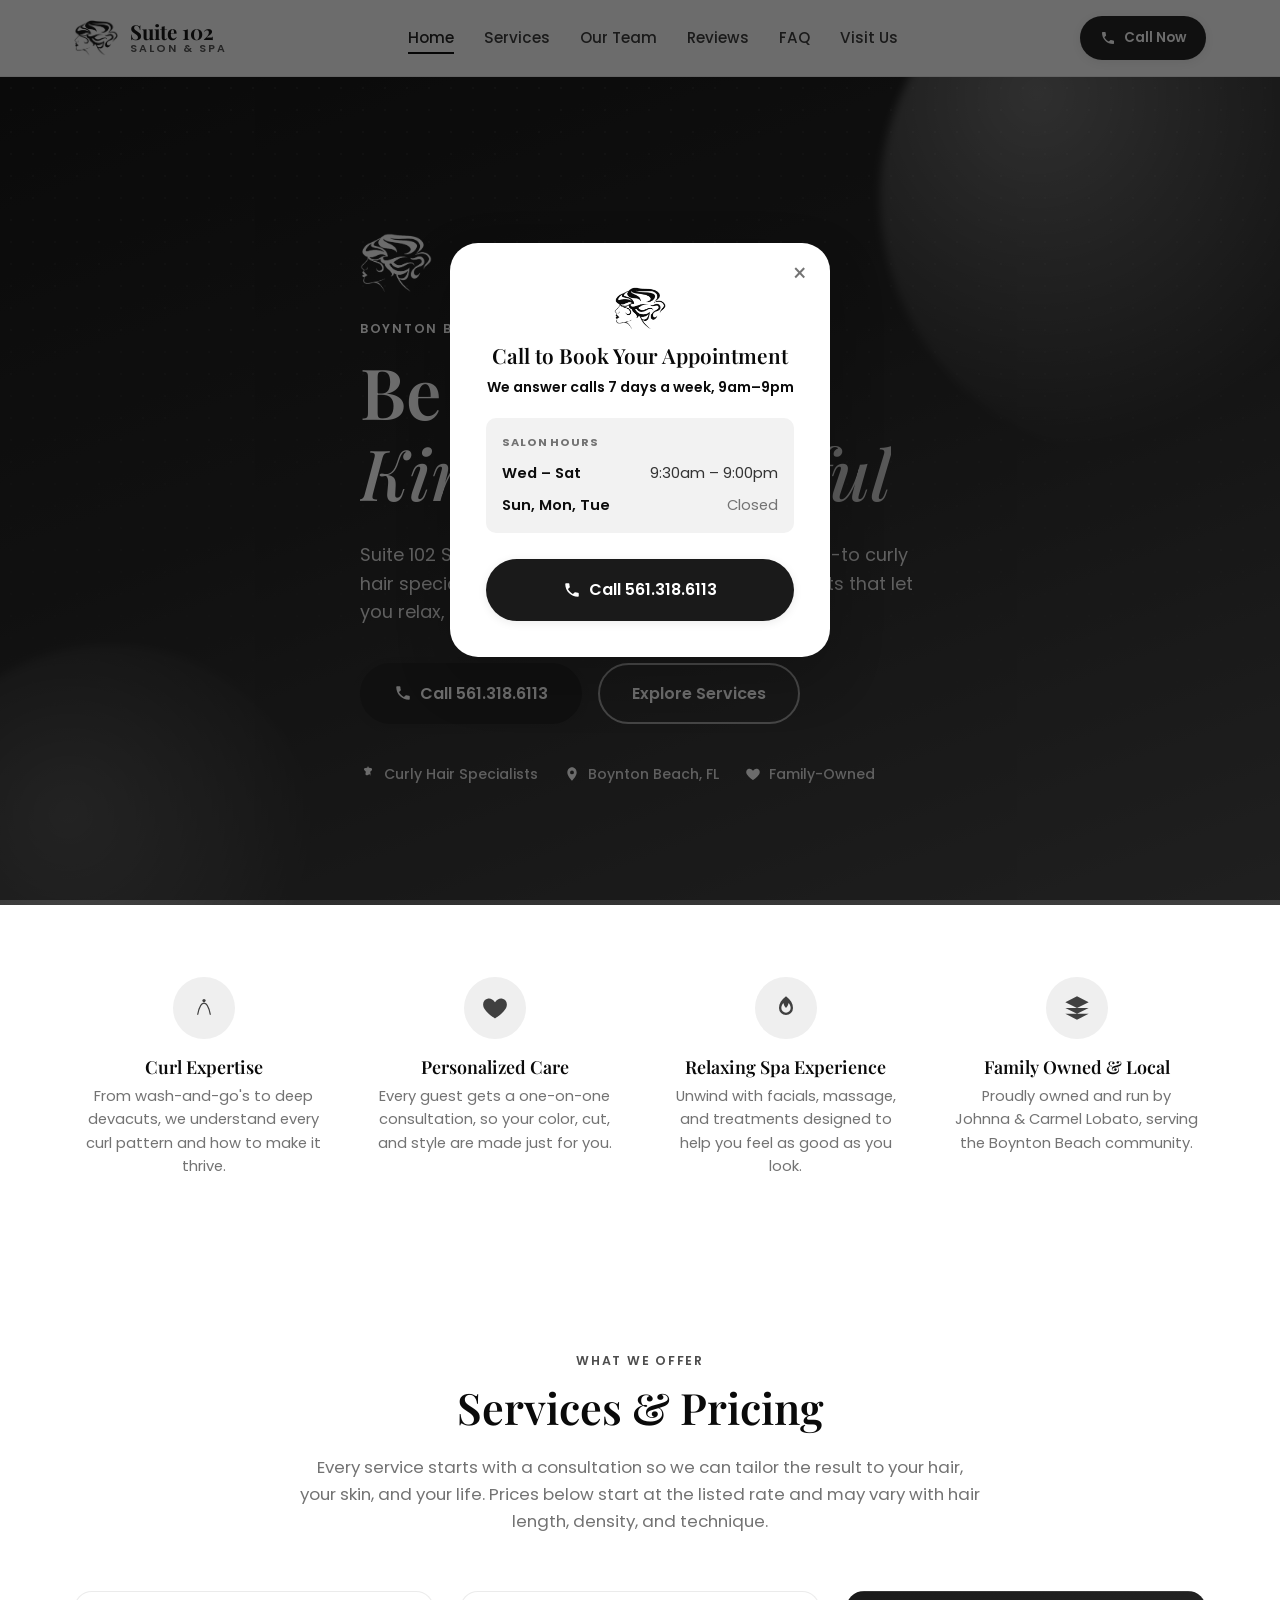
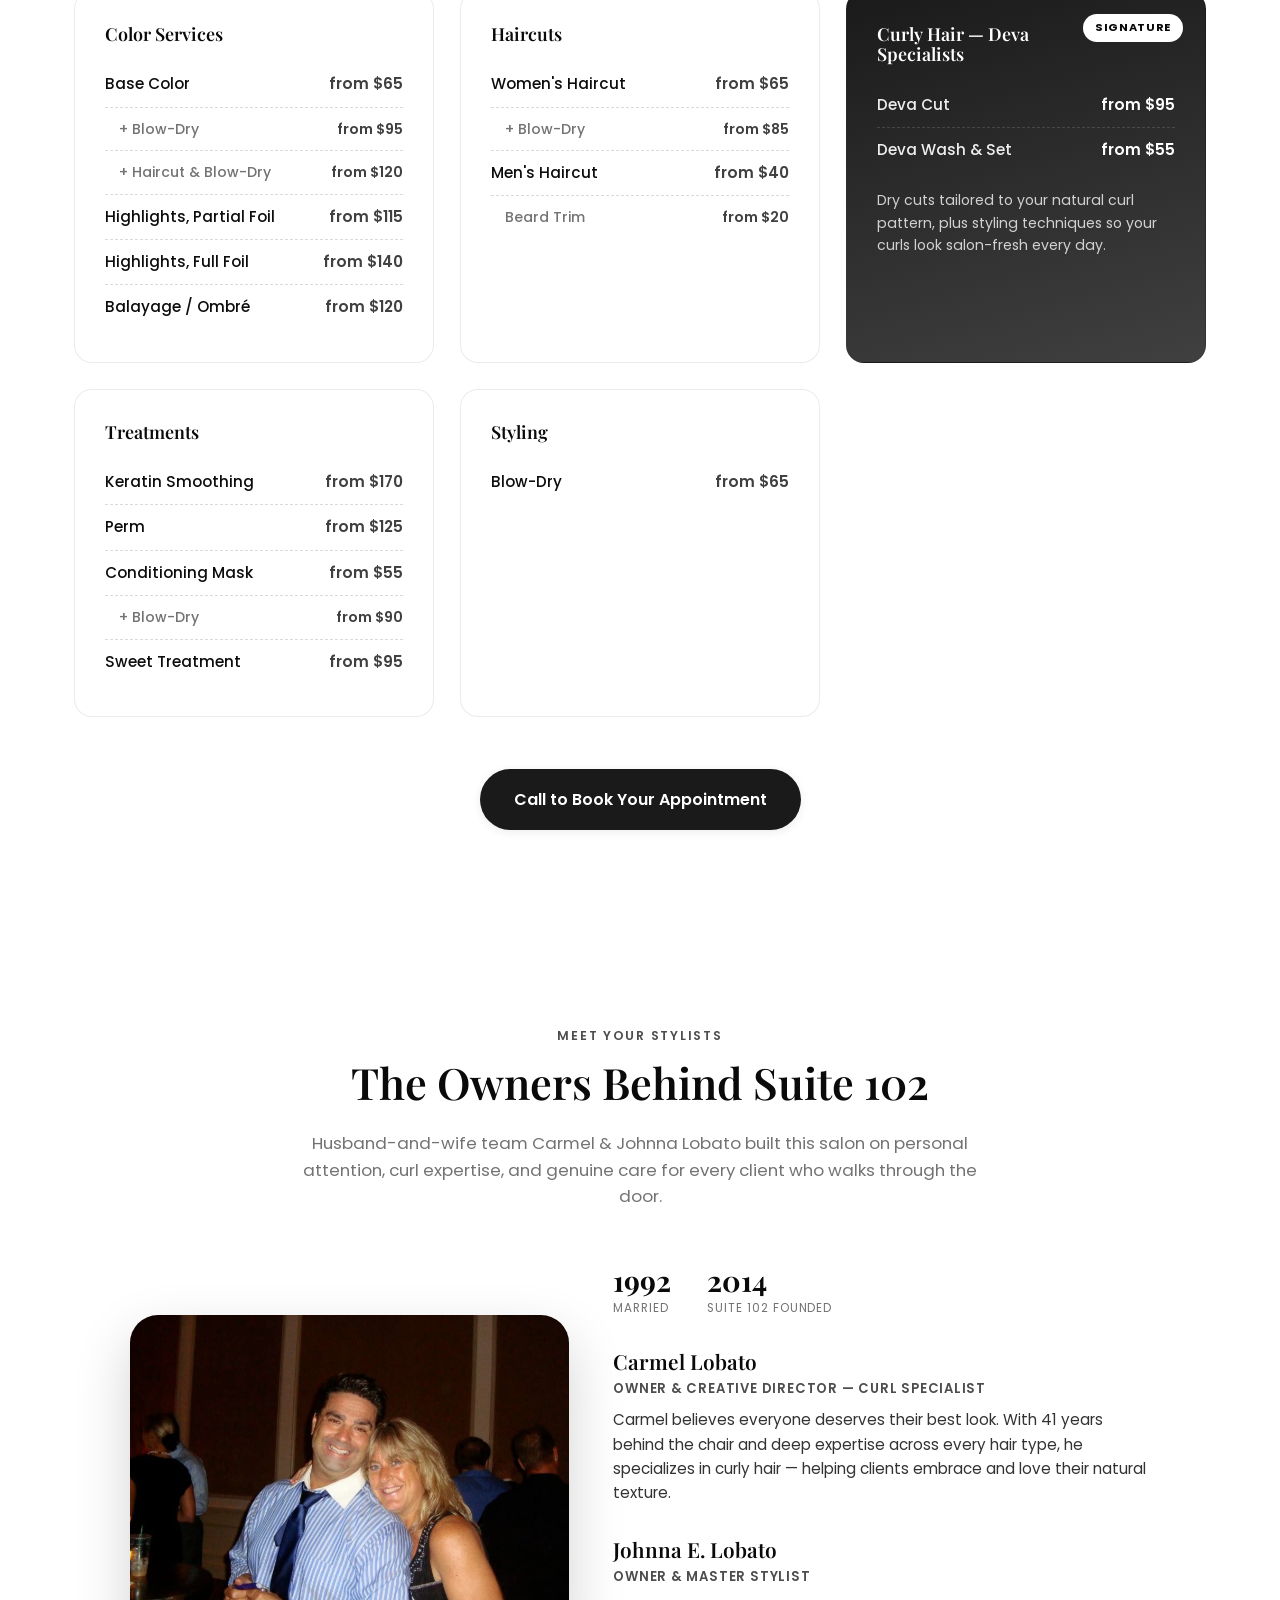
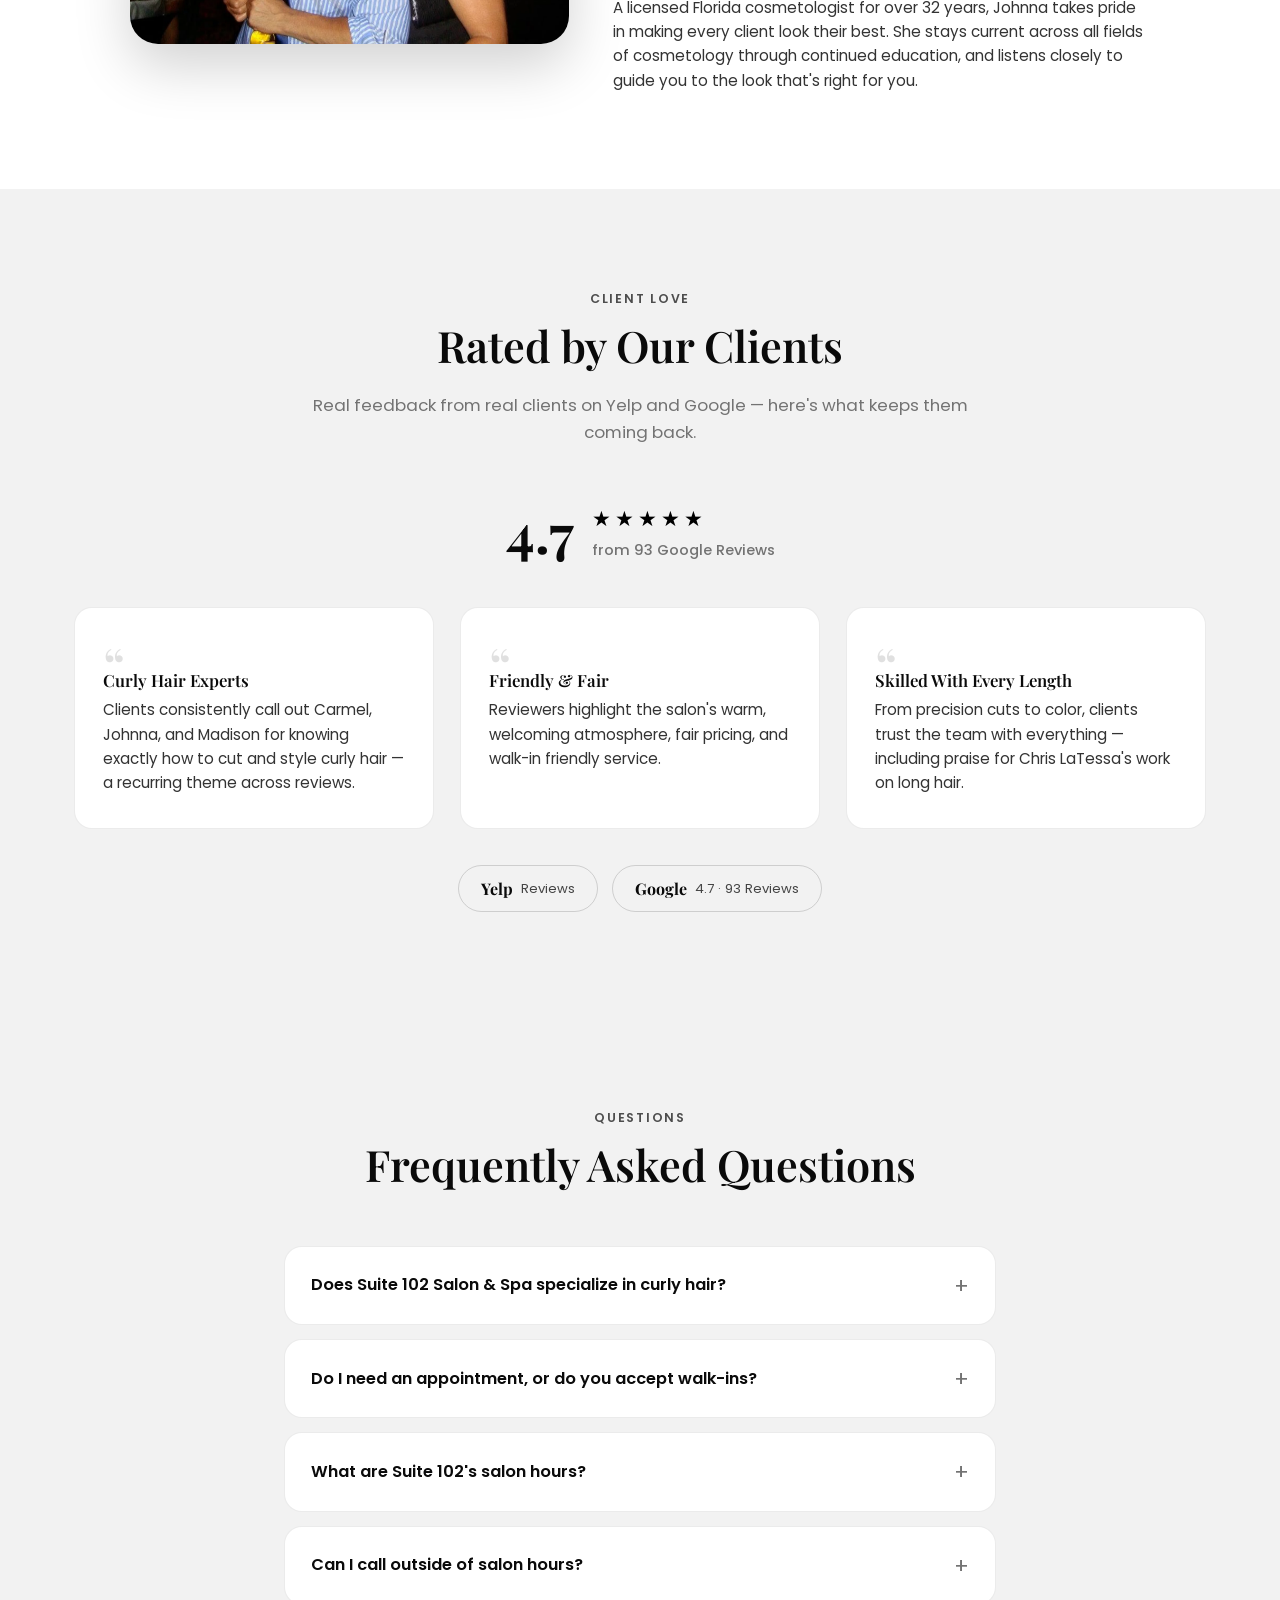
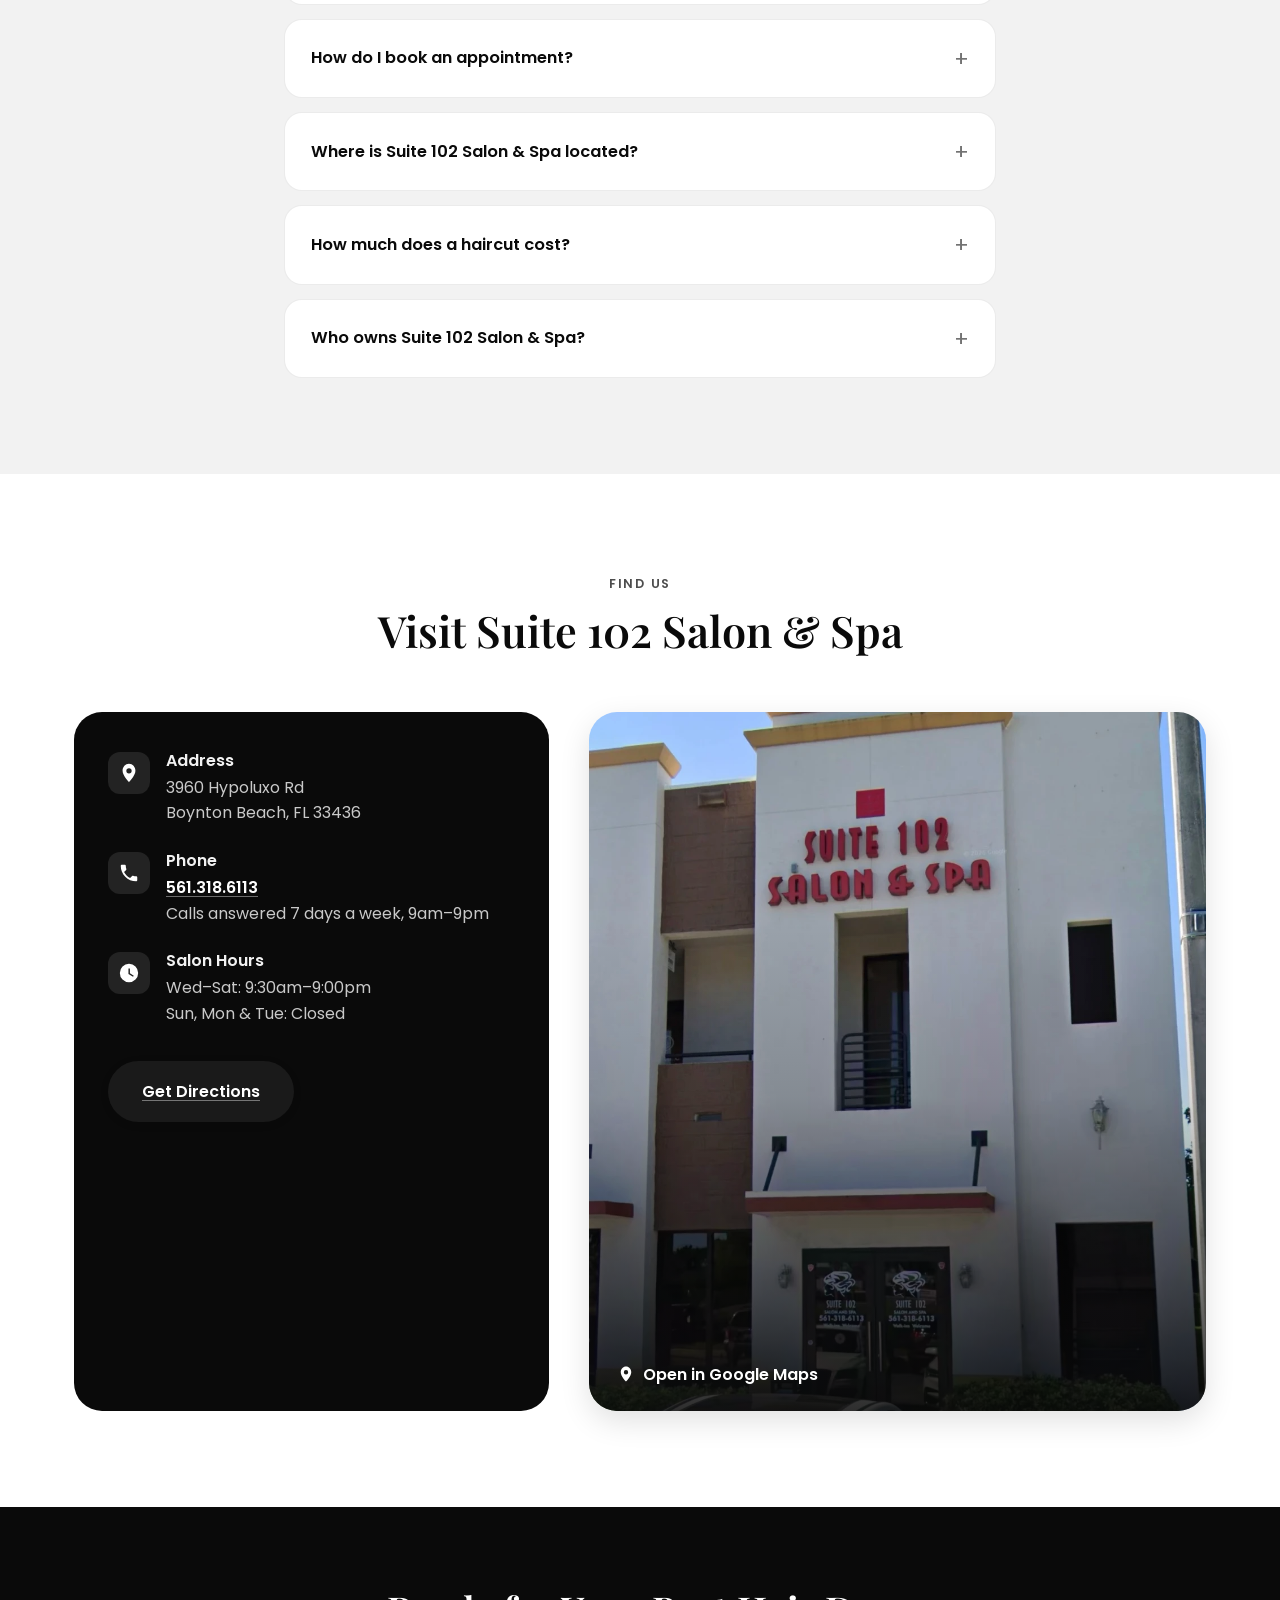
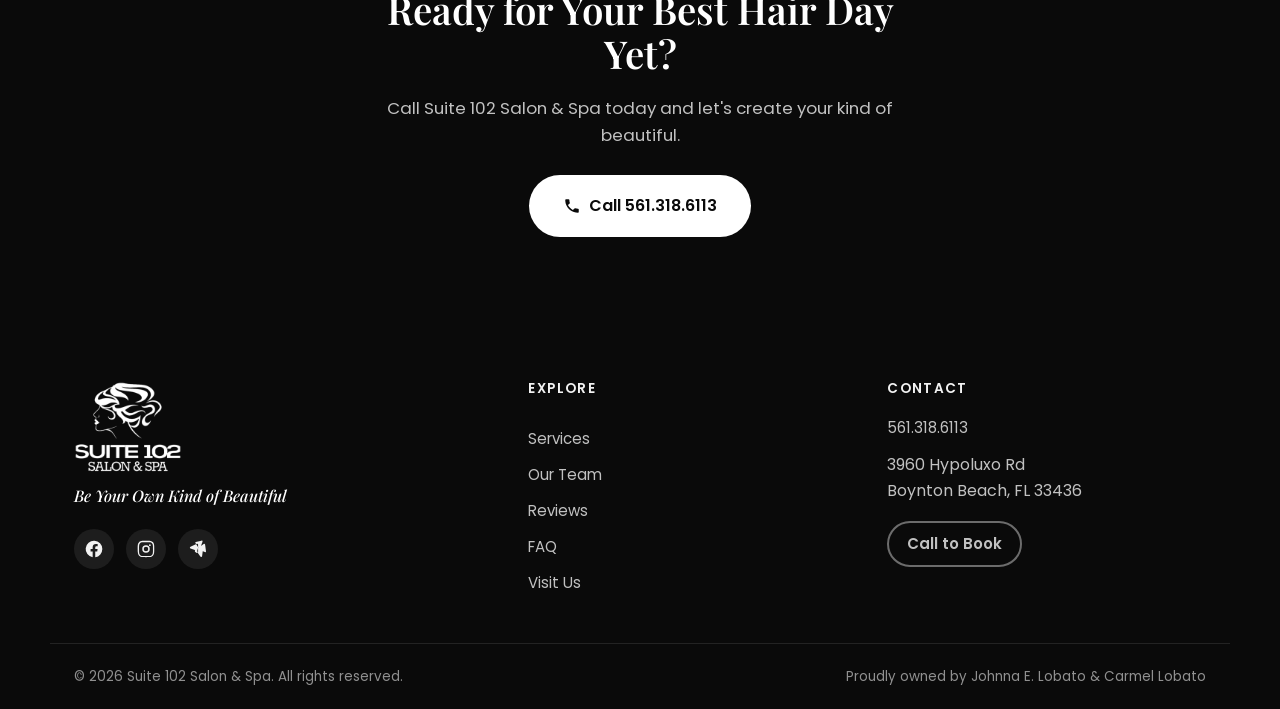
==== commit b0cbea78: "Show real Google rating (4.7 stars, 93 reviews) in Reviews section Owner-confirmed data straight fro" ====
--- a/index.html
+++ b/index.html
@@ -1,6 +1,14 @@
 <!DOCTYPE html>
 <html lang="en">
 <head>
+<!-- Google tag (gtag.js) -->
+<script async src="https://www.googletagmanager.com/gtag/js?id=G-3QZTPSNT6E"></script>
+<script>
+  window.dataLayer = window.dataLayer || [];
+  function gtag(){dataLayer.push(arguments);}
+  gtag('js', new Date());
+  gtag('config', 'G-3QZTPSNT6E');
+</script>
 <meta charset="UTF-8">
 <meta name="viewport" content="width=device-width, initial-scale=1.0">
 <title>Suite 102 Salon &amp; Spa | Curly Hair Specialists in Boynton Beach, FL</title>
@@ -67,6 +75,11 @@
     { "@type": "Person", "name": "Carmel Lobato" }
   ],
   "slogan": "Be Your Own Kind of Beautiful",
+  "aggregateRating": {
+    "@type": "AggregateRating",
+    "ratingValue": "4.7",
+    "reviewCount": "93"
+  },
   "openingHoursSpecification": [
     {
       "@type": "OpeningHoursSpecification",
@@ -337,6 +350,14 @@
         <p class="section-lead">Real feedback from real clients on Yelp and Google &mdash; here's what keeps them coming back.</p>
       </div>
 
+      <div class="rating-hero reveal">
+        <span class="rating-score">4.7</span>
+        <div class="rating-hero-detail">
+          <span class="stars" aria-hidden="true">★★★★★</span>
+          <span class="rating-hero-count">from 93 Google Reviews</span>
+        </div>
+      </div>
+
       <div class="testimonials-grid">
         <div class="testimonial-card reveal">
           <span class="quote-mark" aria-hidden="true">&ldquo;</span>
@@ -362,7 +383,7 @@
         </a>
         <a href="https://www.google.com/search?q=Suite+102+Salon+%26+Spa+3960+Hypoluxo+Rd+Boynton+Beach+FL+reviews" target="_blank" rel="noopener" class="review-badge">
           <span class="review-badge-platform">Google</span>
-          <span class="review-badge-count">Reviews</span>
+          <span class="review-badge-count">4.7 &middot; 93 Reviews</span>
         </a>
       </div>
     </div>
--- a/css/styles.css
+++ b/css/styles.css
@@ -298,6 +298,15 @@
 .team-bio { font-size: .95rem; margin-bottom: 0; }
 
 /* ---------- Testimonials ---------- */
+.rating-hero {
+  display: flex; align-items: center; justify-content: center; gap: 18px;
+  margin-bottom: 44px;
+}
+.rating-score { font-family: var(--font-display); font-size: 3.4rem; font-weight: 700; color: var(--teal-900); line-height: 1; }
+.rating-hero-detail { display: flex; flex-direction: column; align-items: flex-start; gap: 4px; }
+.rating-hero-detail .stars { margin-bottom: 0; font-size: 1.3rem; letter-spacing: 4px; }
+.rating-hero-count { font-size: .92rem; color: var(--ink-500); font-weight: 500; }
+
 .testimonials-grid {
   display: grid; grid-template-columns: repeat(3, 1fr); gap: 26px;
   margin-bottom: 36px;
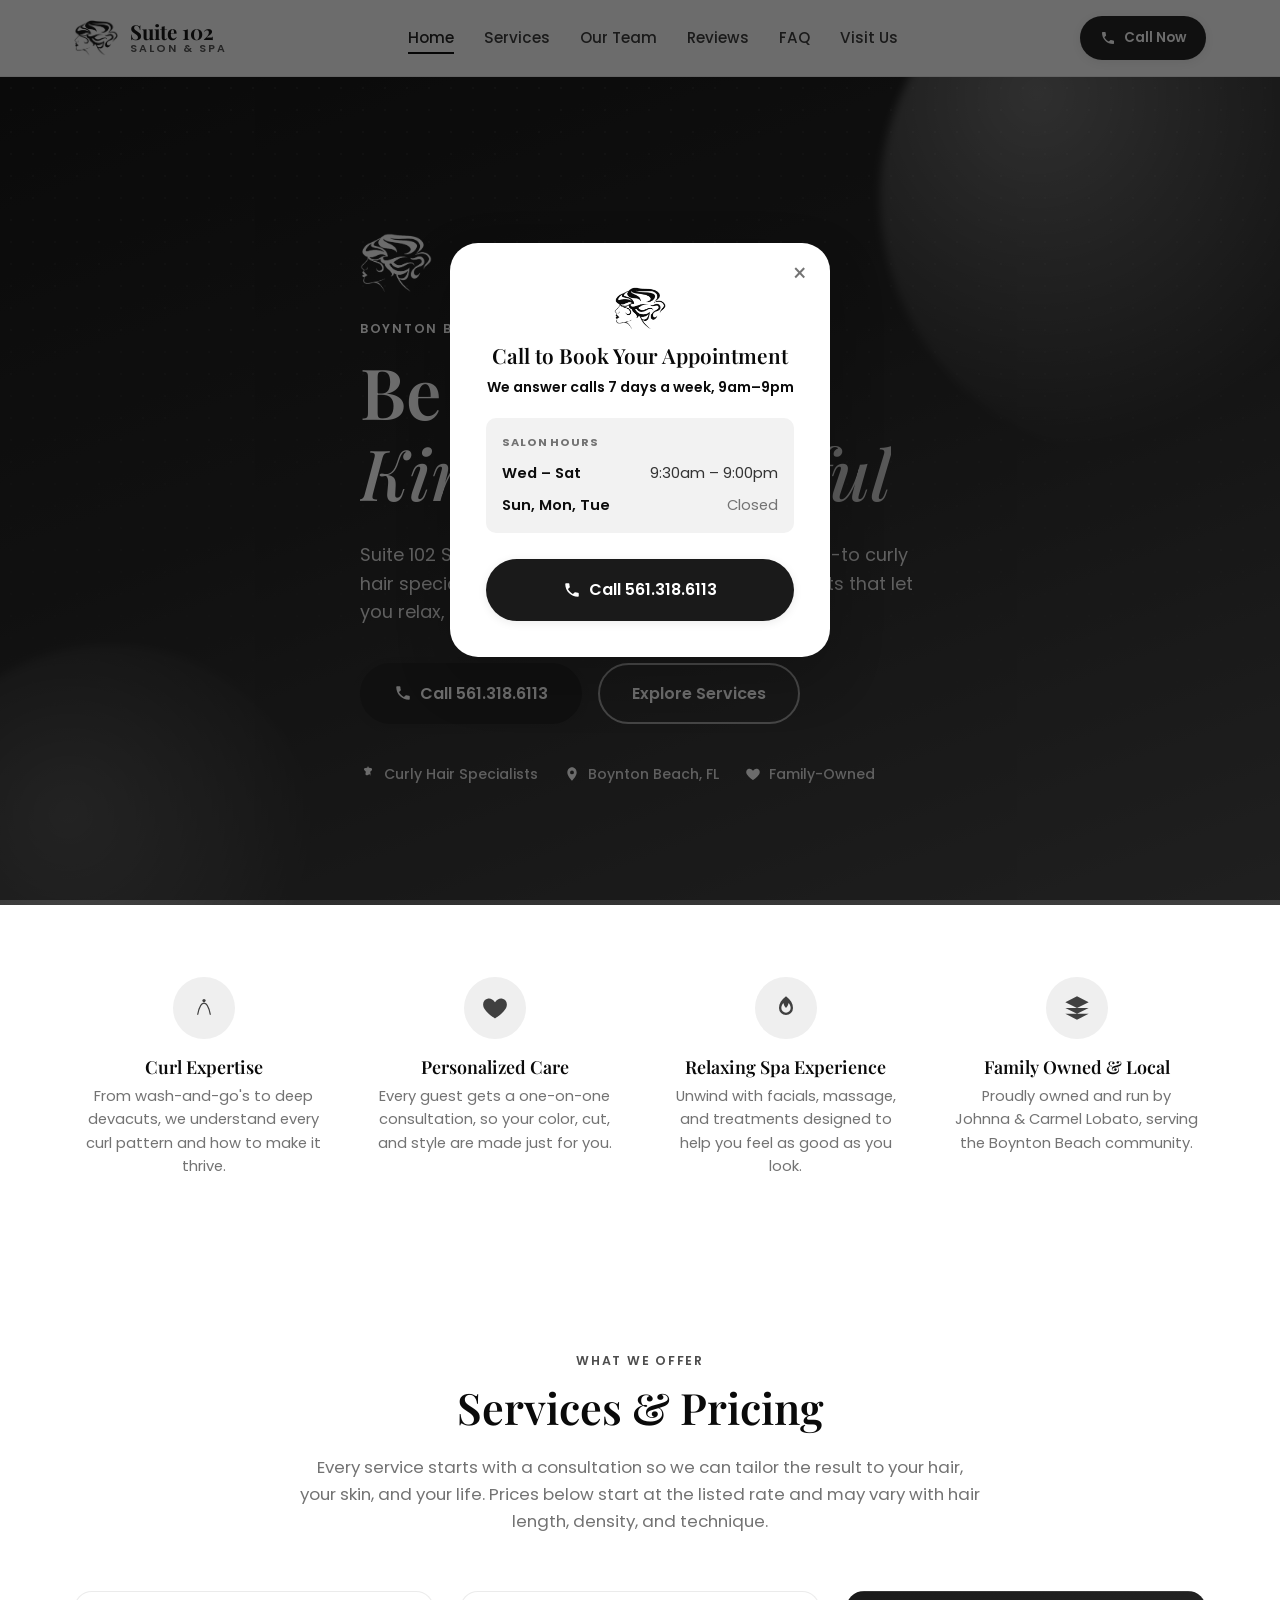
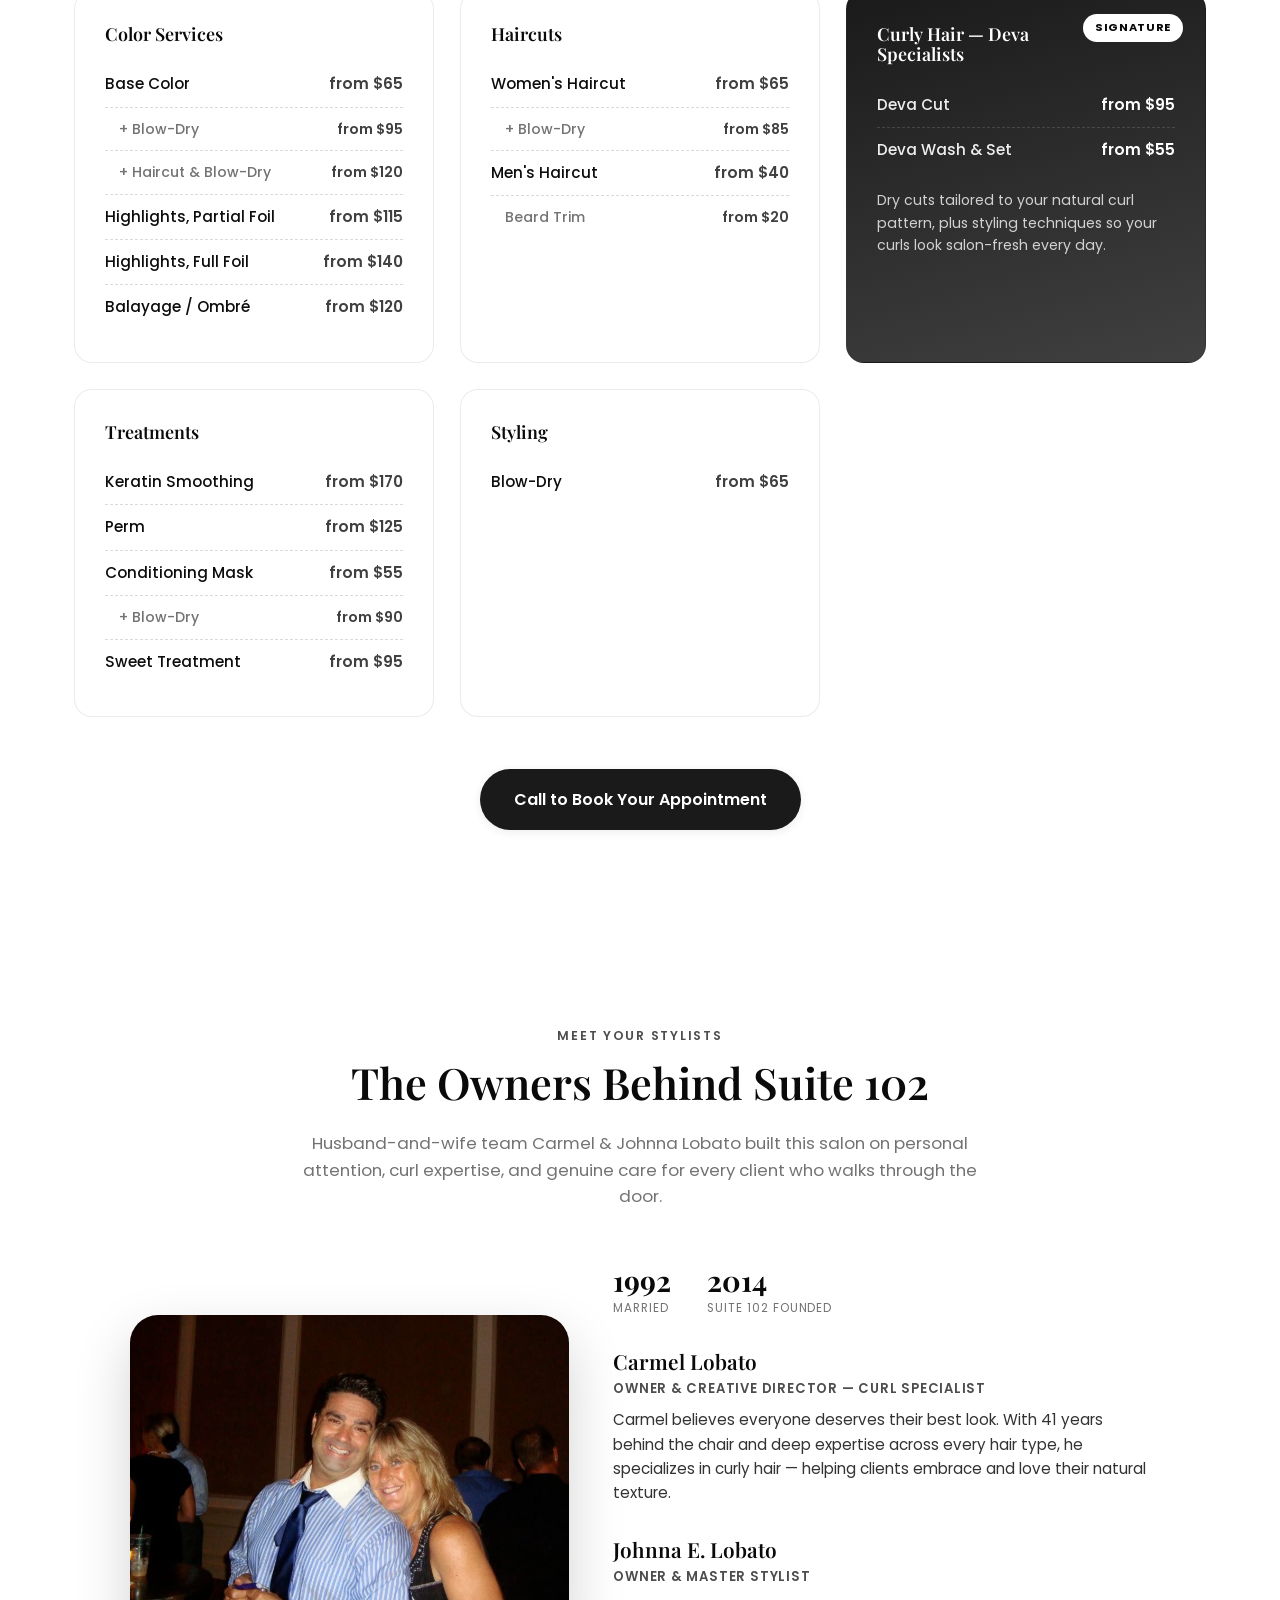
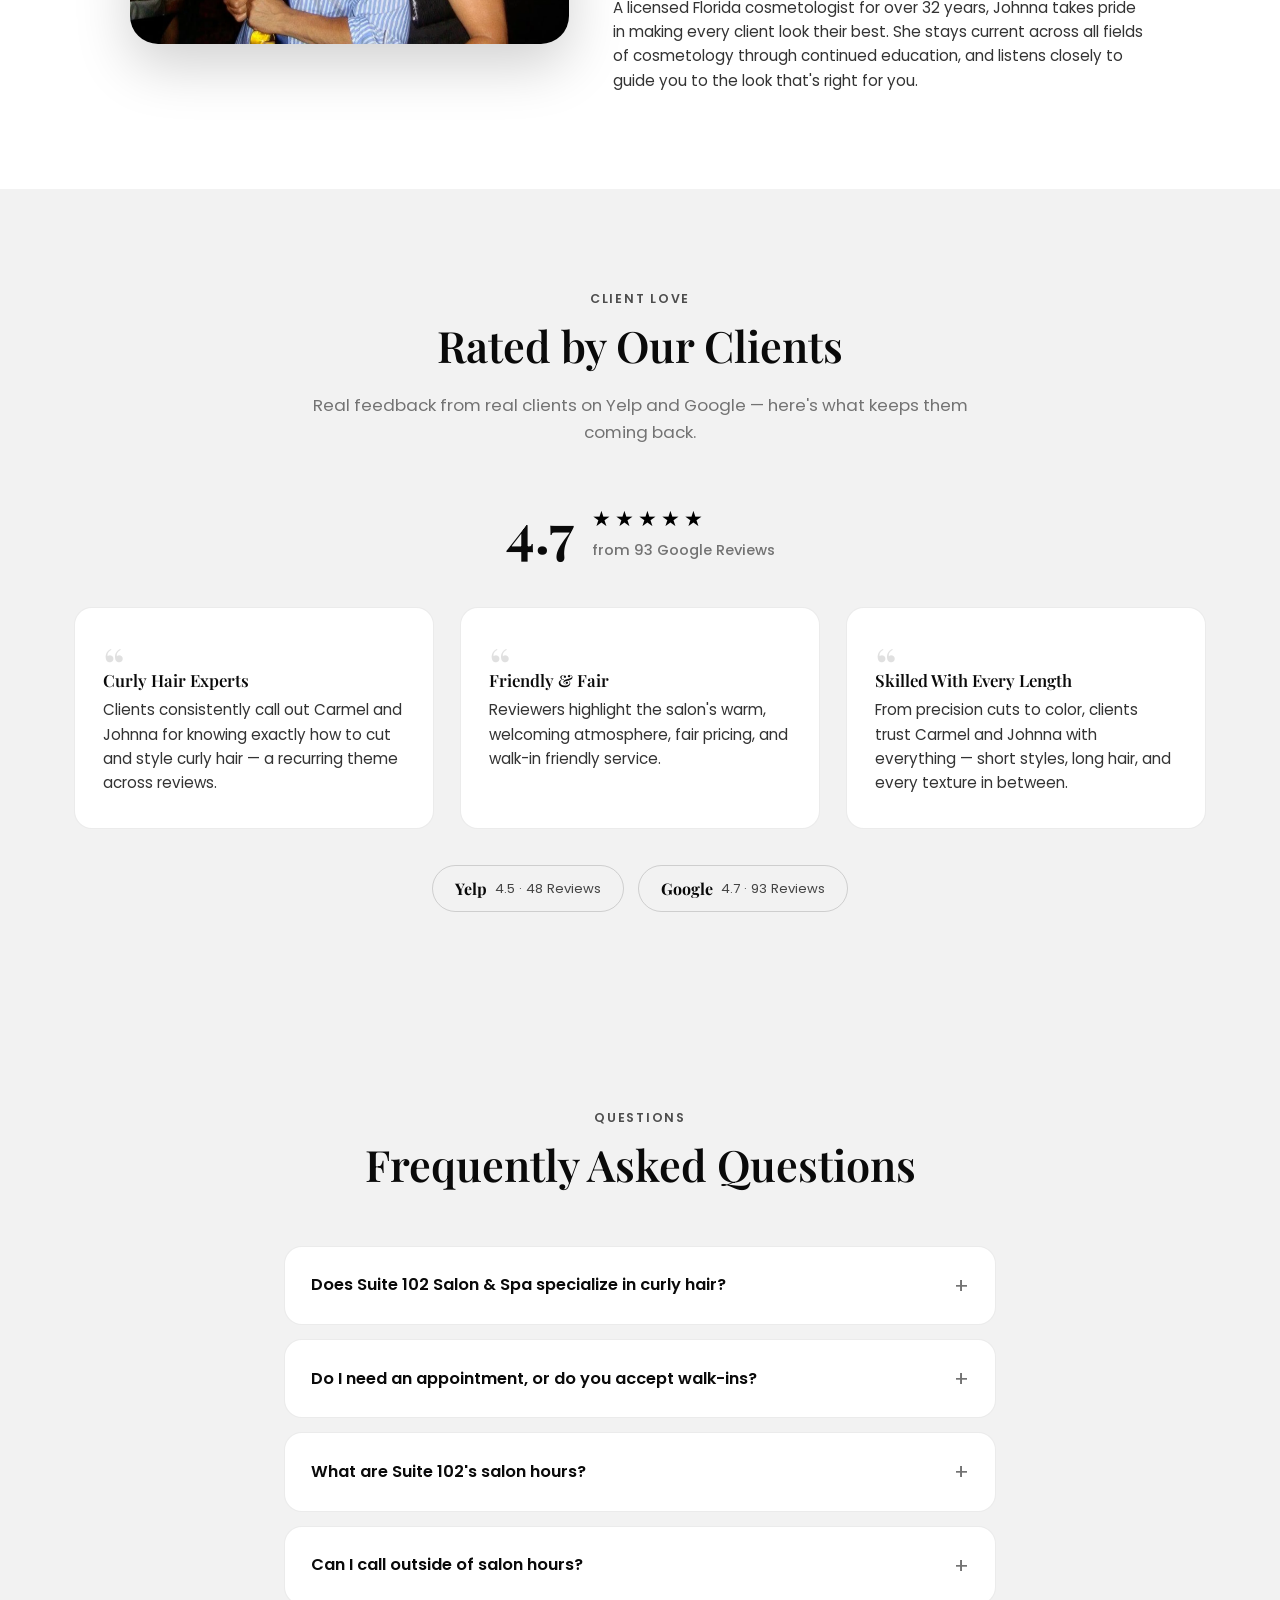
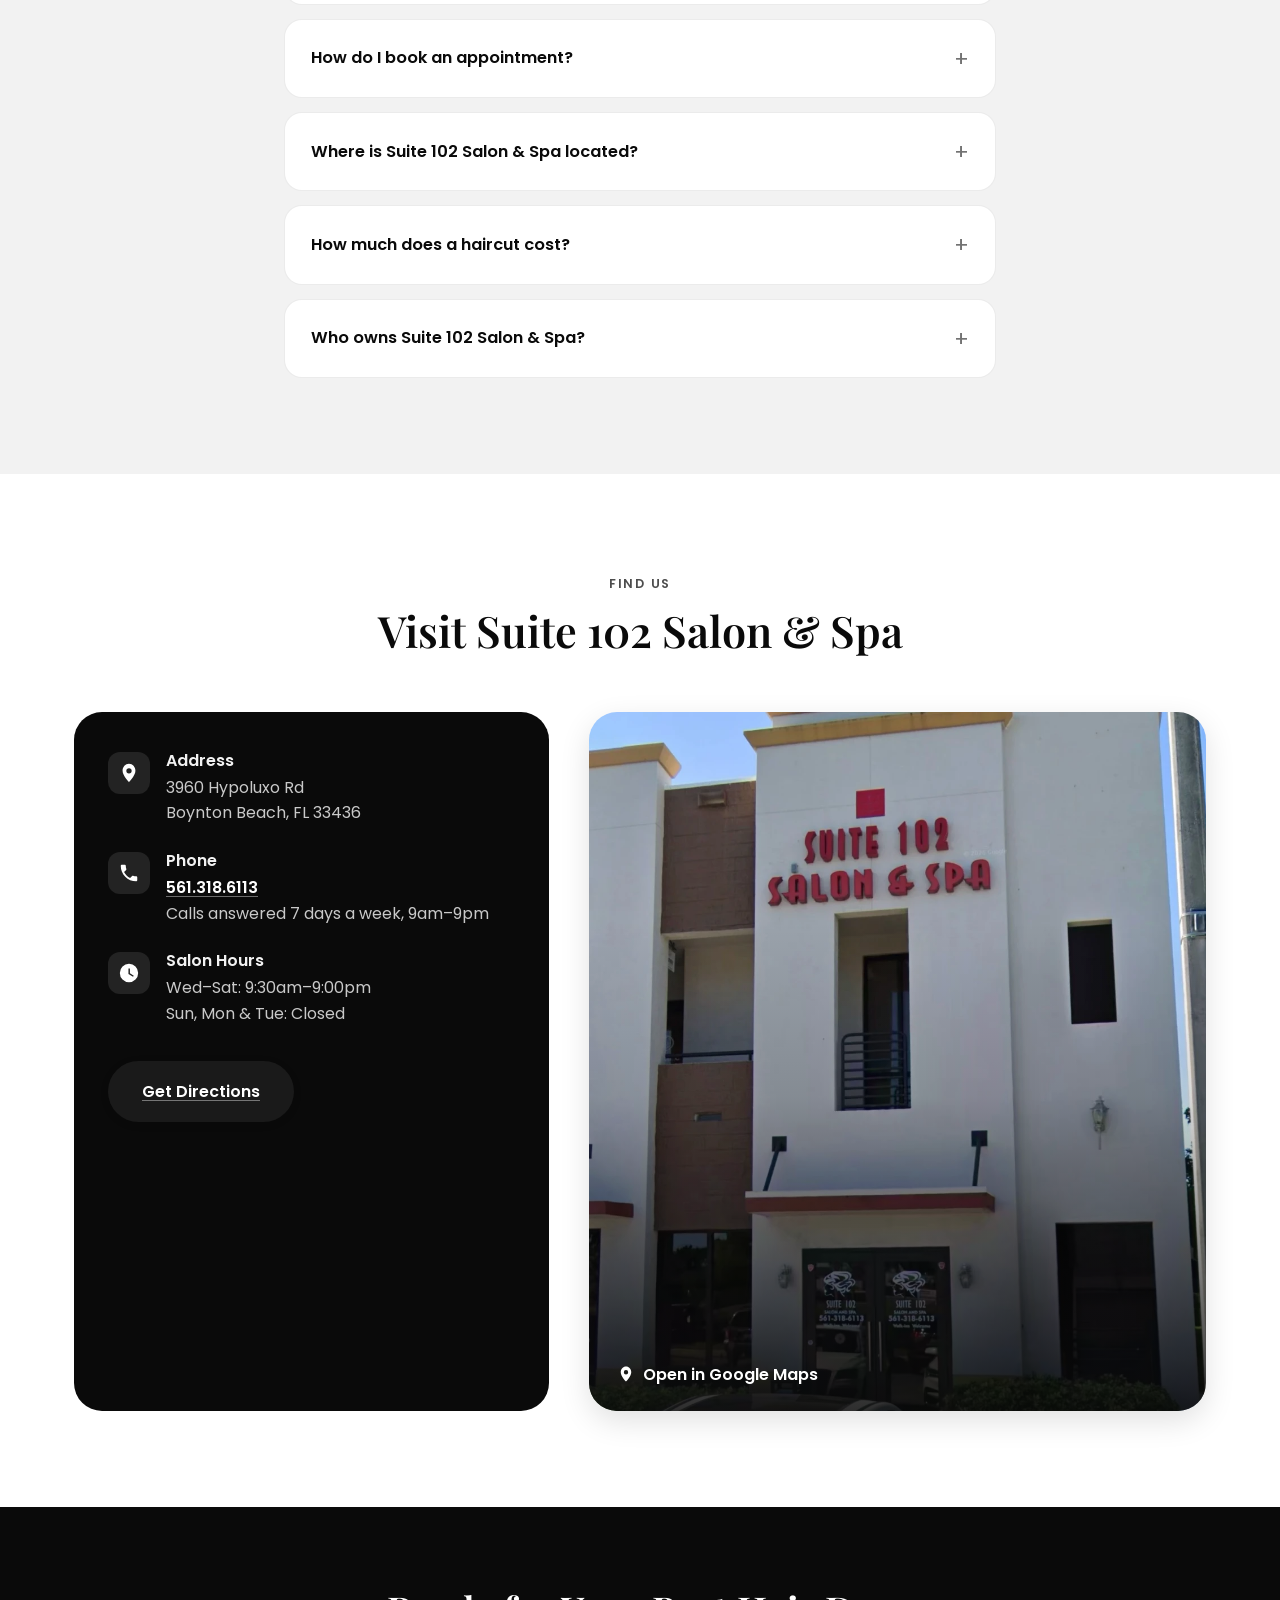
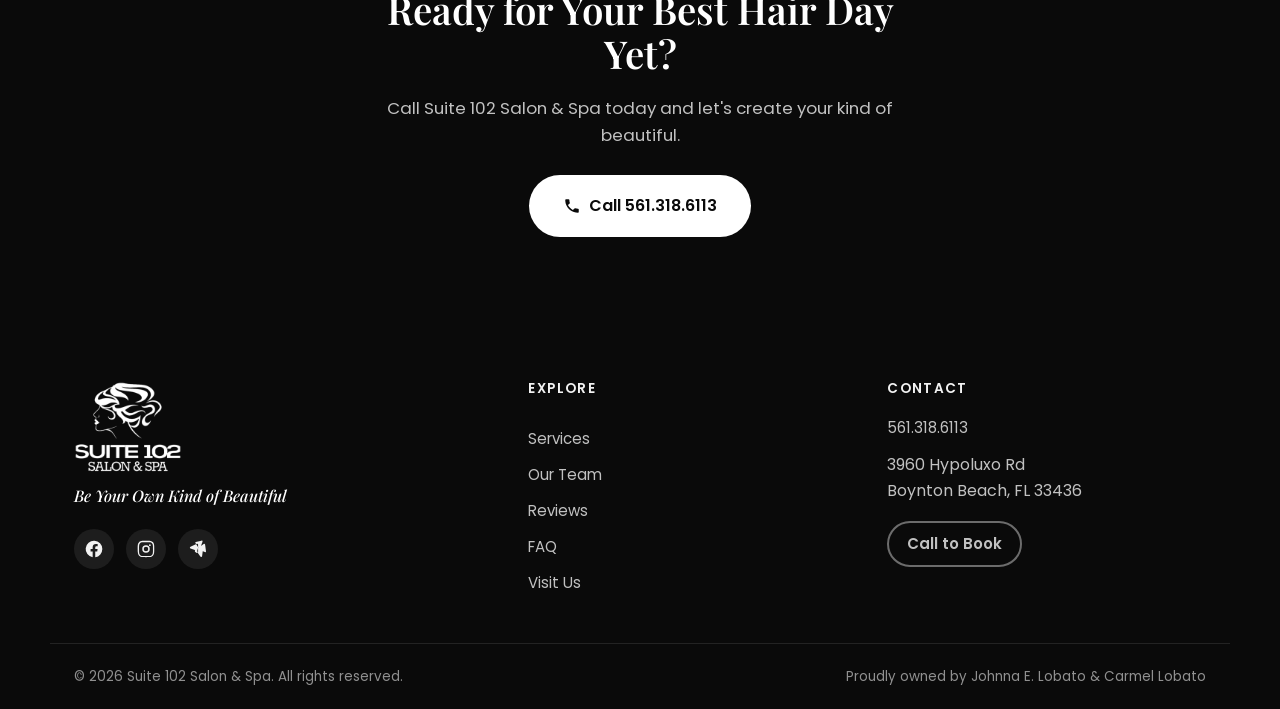
==== commit ed8ef578: "Focus review highlights on Carmel and Johnna, add real Yelp rating Removed unverified staff names (M" ====
--- a/index.html
+++ b/index.html
@@ -362,7 +362,7 @@
         <div class="testimonial-card reveal">
           <span class="quote-mark" aria-hidden="true">&ldquo;</span>
           <h3 class="highlight-title">Curly Hair Experts</h3>
-          <p>Clients consistently call out Carmel, Johnna, and Madison for knowing exactly how to cut and style curly hair &mdash; a recurring theme across reviews.</p>
+          <p>Clients consistently call out Carmel and Johnna for knowing exactly how to cut and style curly hair &mdash; a recurring theme across reviews.</p>
         </div>
         <div class="testimonial-card reveal">
           <span class="quote-mark" aria-hidden="true">&ldquo;</span>
@@ -372,14 +372,14 @@
         <div class="testimonial-card reveal">
           <span class="quote-mark" aria-hidden="true">&ldquo;</span>
           <h3 class="highlight-title">Skilled With Every Length</h3>
-          <p>From precision cuts to color, clients trust the team with everything &mdash; including praise for Chris LaTessa's work on long hair.</p>
+          <p>From precision cuts to color, clients trust Carmel and Johnna with everything &mdash; short styles, long hair, and every texture in between.</p>
         </div>
       </div>
 
       <div class="review-badges reveal">
         <a href="https://www.yelp.com/biz/suite-102-salon-and-spa-boynton-beach" target="_blank" rel="noopener" class="review-badge">
           <span class="review-badge-platform">Yelp</span>
-          <span class="review-badge-count">Reviews</span>
+          <span class="review-badge-count">4.5 &middot; 48 Reviews</span>
         </a>
         <a href="https://www.google.com/search?q=Suite+102+Salon+%26+Spa+3960+Hypoluxo+Rd+Boynton+Beach+FL+reviews" target="_blank" rel="noopener" class="review-badge">
           <span class="review-badge-platform">Google</span>
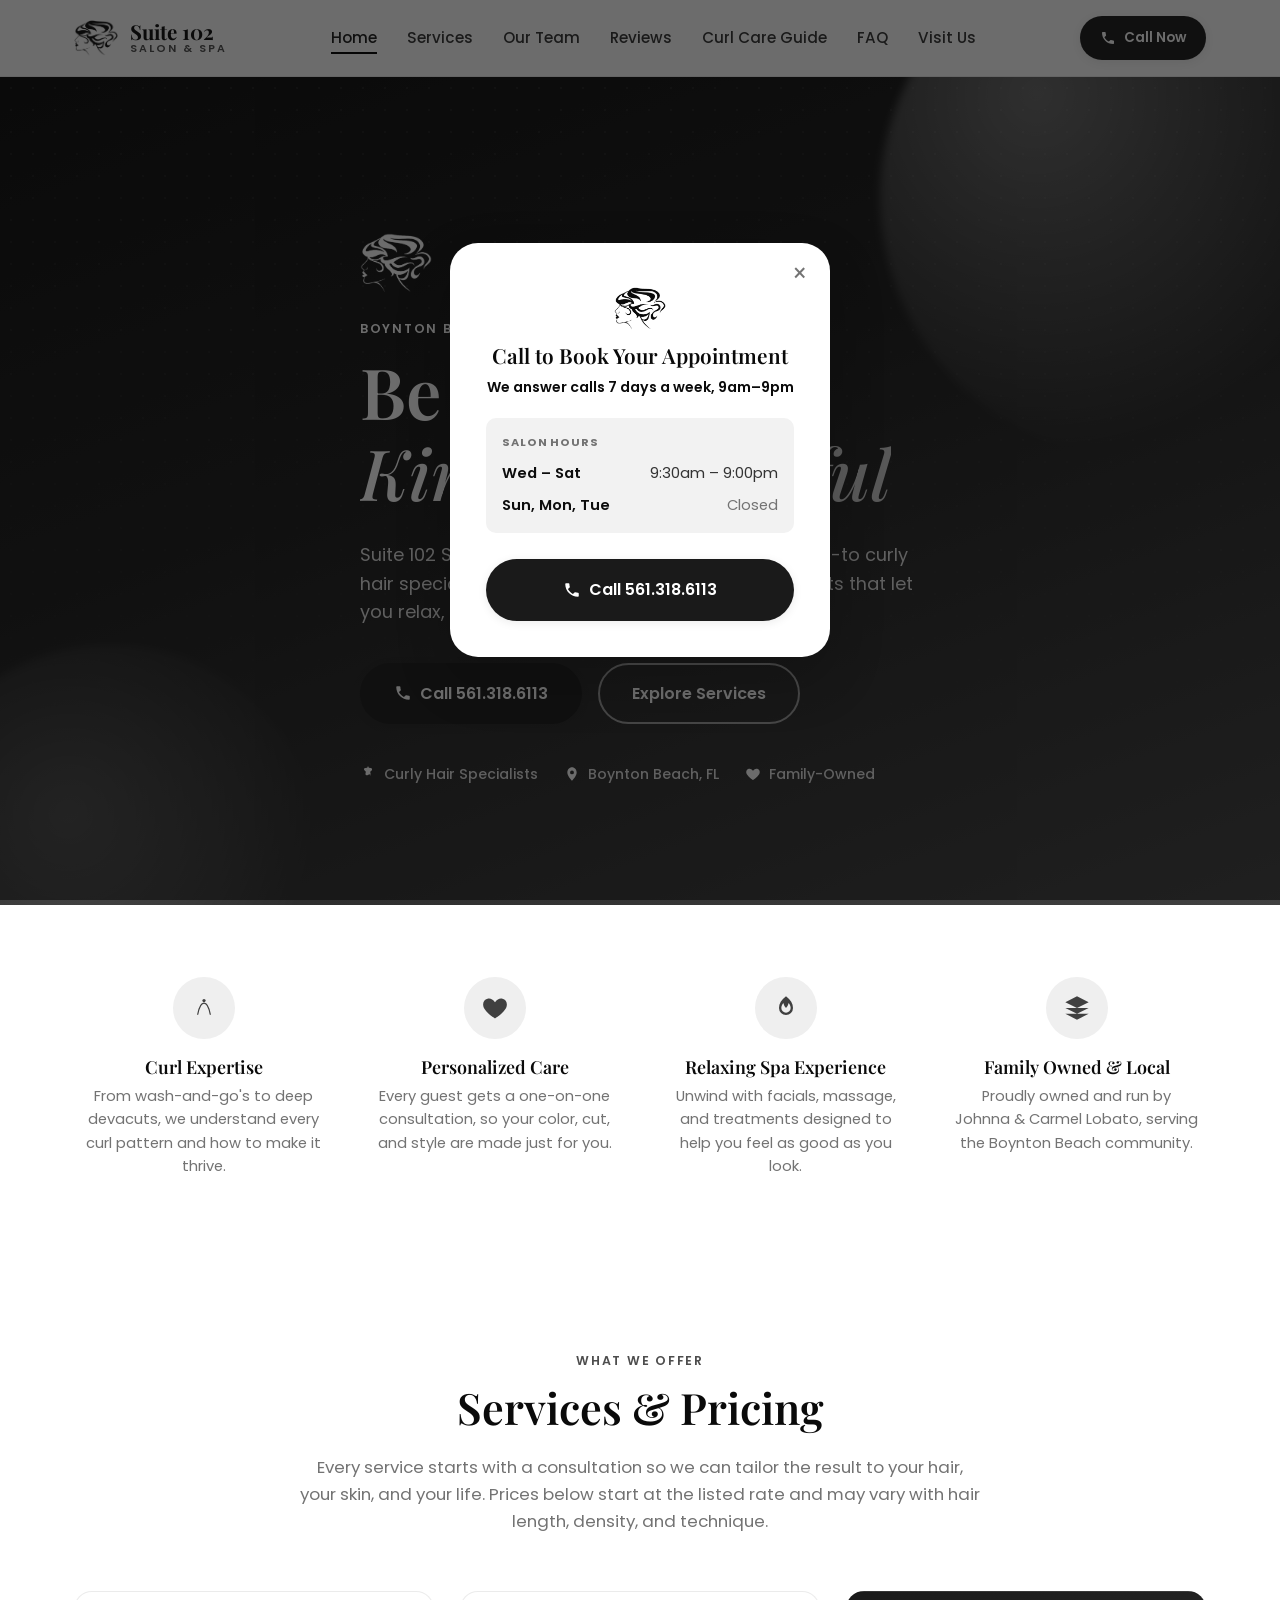
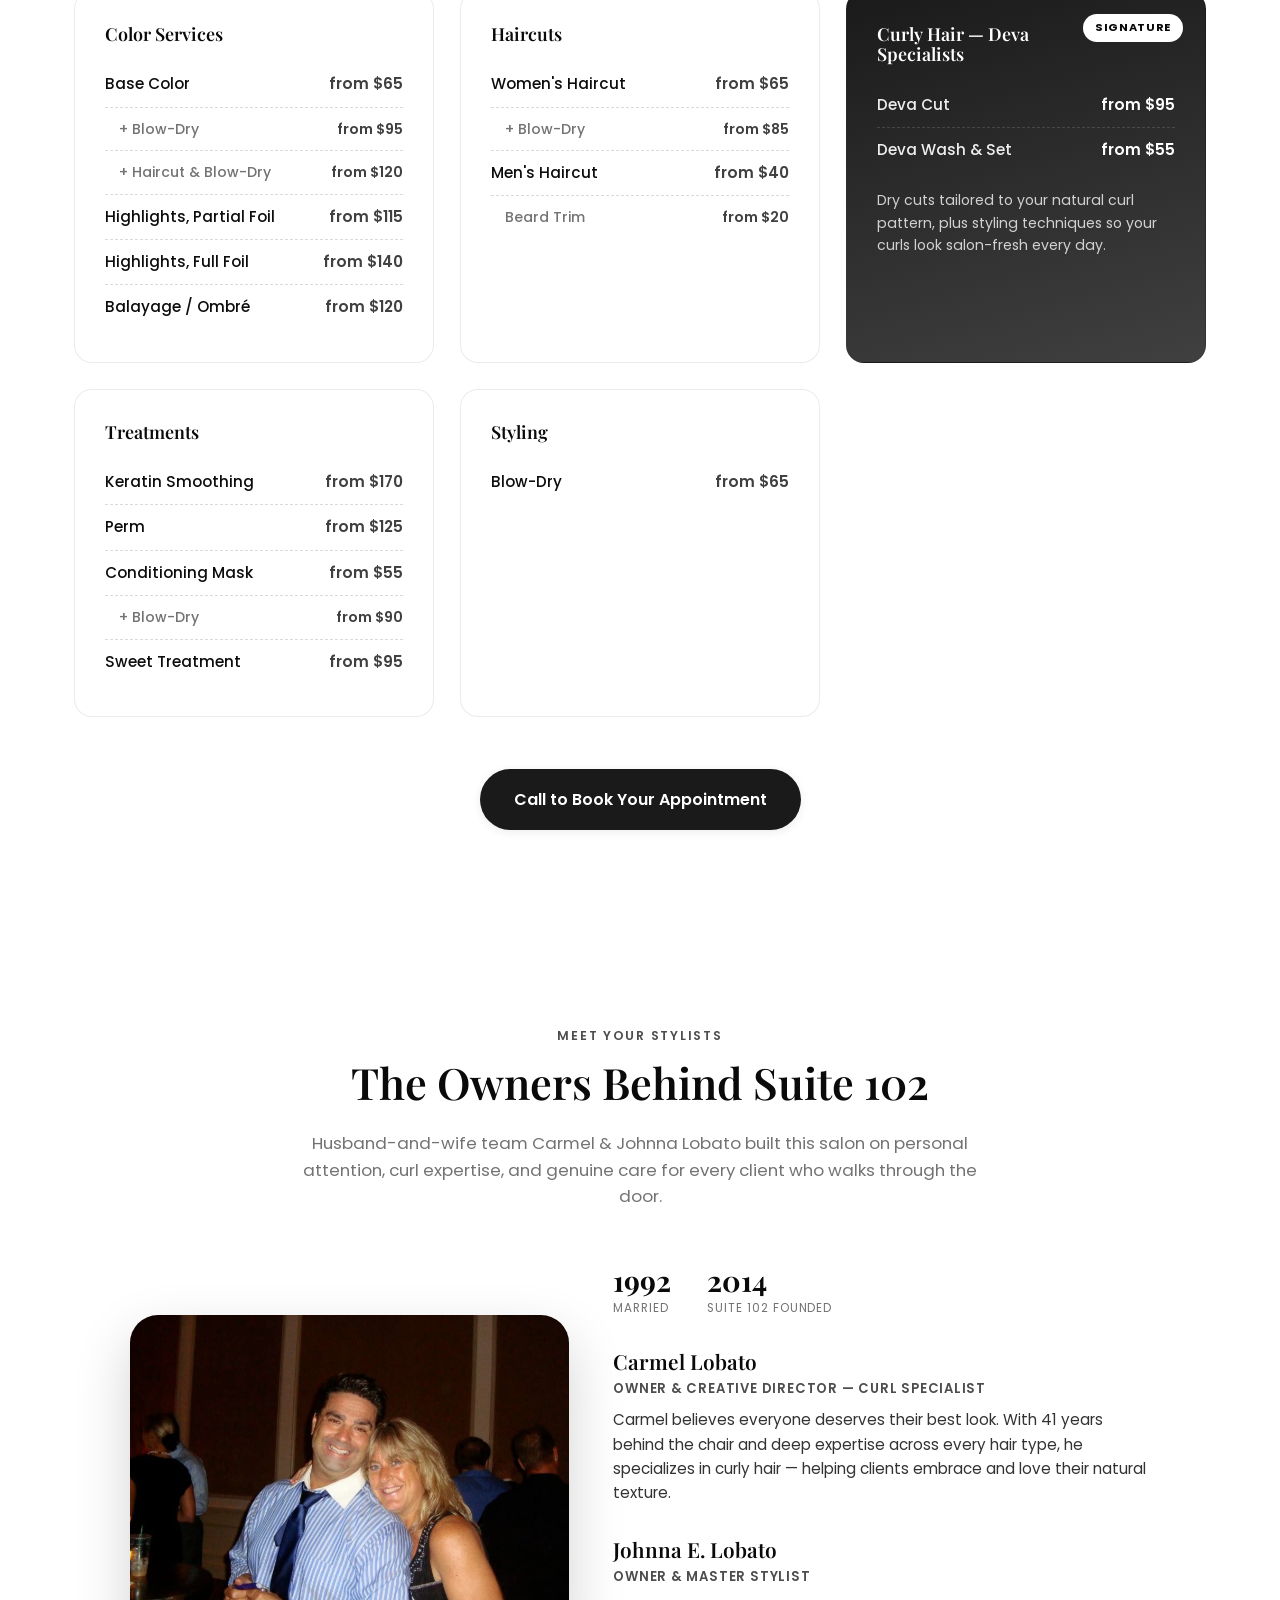
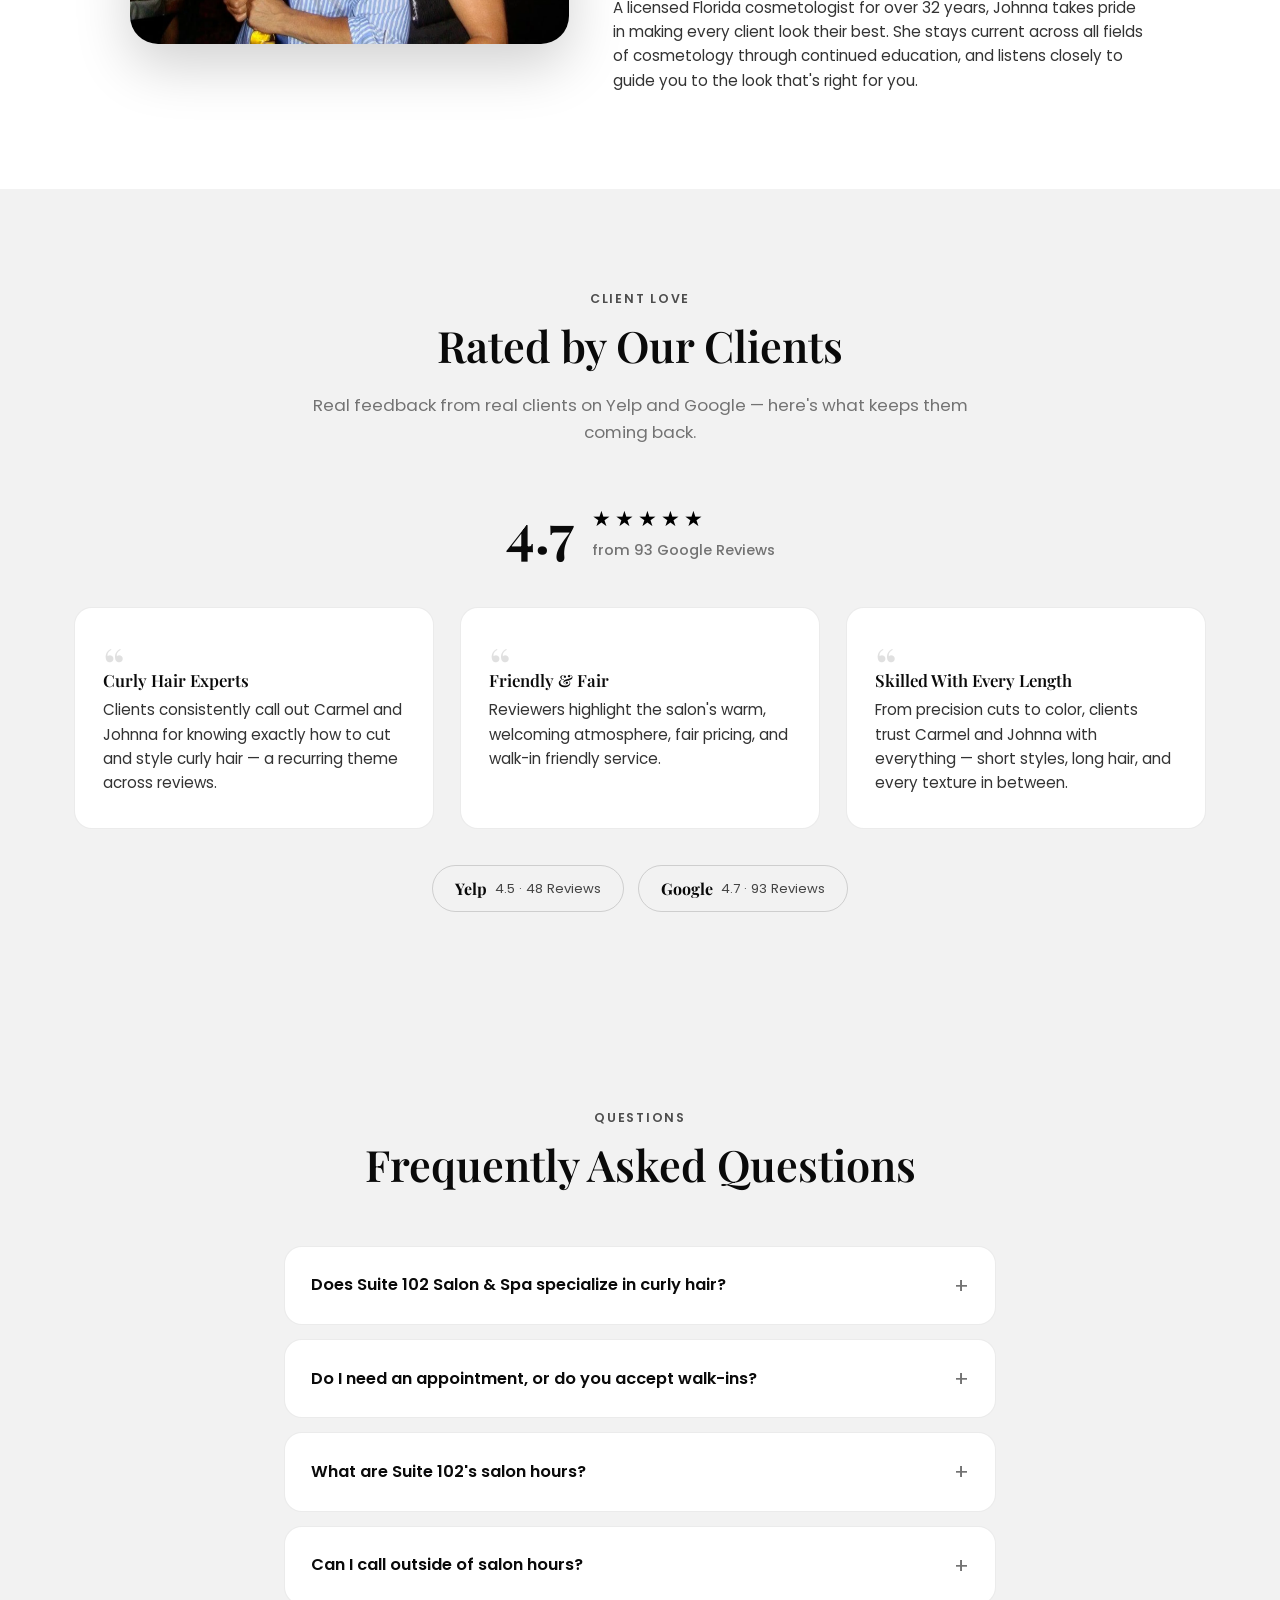
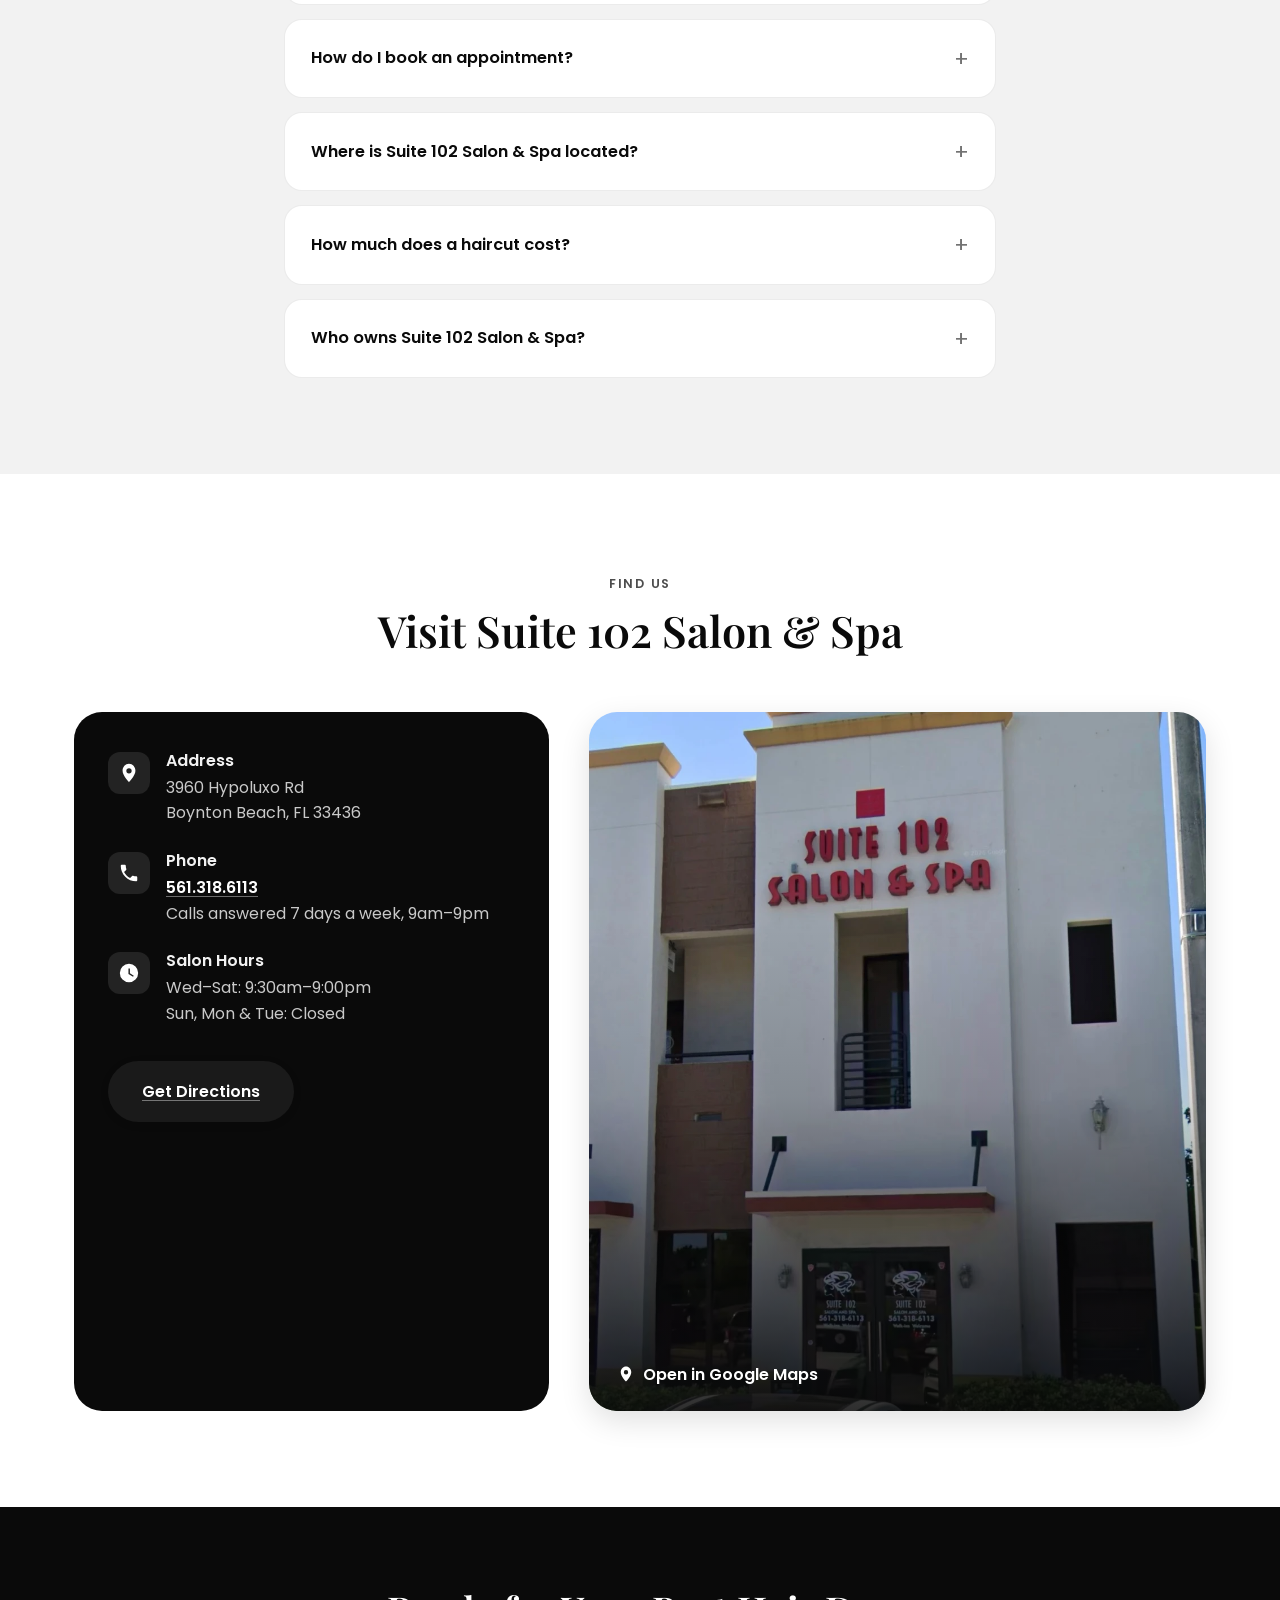
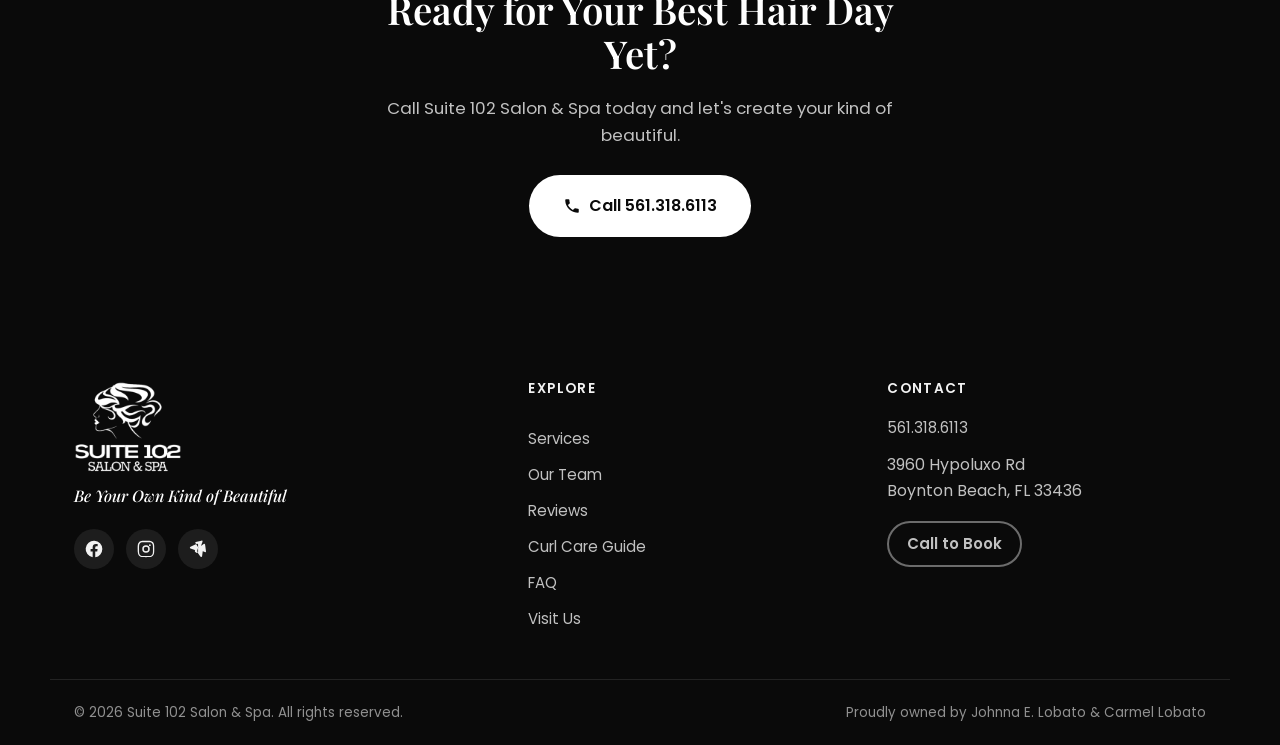
==== commit ce0d9b05: "Add Curly Hair Care Guide page New content page covering washing, drying, styling, and overnight car" ====
--- a/index.html
+++ b/index.html
@@ -93,7 +93,31 @@
     { "@type": "City", "name": "Lantana" },
     { "@type": "City", "name": "Hypoluxo" },
     { "@type": "City", "name": "Delray Beach" }
-  ]
+  ],
+  "hasOfferCatalog": {
+    "@type": "OfferCatalog",
+    "name": "Services & Pricing",
+    "itemListElement": [
+      { "@type": "Offer", "priceCurrency": "USD", "price": "65", "itemOffered": { "@type": "Service", "name": "Base Color" } },
+      { "@type": "Offer", "priceCurrency": "USD", "price": "95", "itemOffered": { "@type": "Service", "name": "Base Color + Blow-Dry" } },
+      { "@type": "Offer", "priceCurrency": "USD", "price": "120", "itemOffered": { "@type": "Service", "name": "Base Color + Haircut & Blow-Dry" } },
+      { "@type": "Offer", "priceCurrency": "USD", "price": "115", "itemOffered": { "@type": "Service", "name": "Highlights, Partial Foil" } },
+      { "@type": "Offer", "priceCurrency": "USD", "price": "140", "itemOffered": { "@type": "Service", "name": "Highlights, Full Foil" } },
+      { "@type": "Offer", "priceCurrency": "USD", "price": "120", "itemOffered": { "@type": "Service", "name": "Balayage / Ombré" } },
+      { "@type": "Offer", "priceCurrency": "USD", "price": "65", "itemOffered": { "@type": "Service", "name": "Women's Haircut" } },
+      { "@type": "Offer", "priceCurrency": "USD", "price": "85", "itemOffered": { "@type": "Service", "name": "Women's Haircut + Blow-Dry" } },
+      { "@type": "Offer", "priceCurrency": "USD", "price": "40", "itemOffered": { "@type": "Service", "name": "Men's Haircut" } },
+      { "@type": "Offer", "priceCurrency": "USD", "price": "20", "itemOffered": { "@type": "Service", "name": "Beard Trim" } },
+      { "@type": "Offer", "priceCurrency": "USD", "price": "95", "itemOffered": { "@type": "Service", "name": "Deva Cut" } },
+      { "@type": "Offer", "priceCurrency": "USD", "price": "55", "itemOffered": { "@type": "Service", "name": "Deva Wash & Set" } },
+      { "@type": "Offer", "priceCurrency": "USD", "price": "170", "itemOffered": { "@type": "Service", "name": "Keratin Smoothing" } },
+      { "@type": "Offer", "priceCurrency": "USD", "price": "125", "itemOffered": { "@type": "Service", "name": "Perm" } },
+      { "@type": "Offer", "priceCurrency": "USD", "price": "55", "itemOffered": { "@type": "Service", "name": "Conditioning Mask" } },
+      { "@type": "Offer", "priceCurrency": "USD", "price": "90", "itemOffered": { "@type": "Service", "name": "Conditioning Mask + Blow-Dry" } },
+      { "@type": "Offer", "priceCurrency": "USD", "price": "95", "itemOffered": { "@type": "Service", "name": "Sweet Treatment" } },
+      { "@type": "Offer", "priceCurrency": "USD", "price": "65", "itemOffered": { "@type": "Service", "name": "Blow-Dry" } }
+    ]
+  }
 }
 </script>
 
@@ -168,6 +192,7 @@
         <li><a href="#services" class="nav-link">Services</a></li>
         <li><a href="#team" class="nav-link">Our Team</a></li>
         <li><a href="#testimonials" class="nav-link">Reviews</a></li>
+        <li><a href="curly-hair-care-guide.html" class="nav-link">Curl Care Guide</a></li>
         <li><a href="#faq" class="nav-link">FAQ</a></li>
         <li><a href="#visit" class="nav-link">Visit Us</a></li>
       </ul>
@@ -520,6 +545,7 @@
       <a href="#services">Services</a>
       <a href="#team">Our Team</a>
       <a href="#testimonials">Reviews</a>
+      <a href="curly-hair-care-guide.html">Curl Care Guide</a>
       <a href="#faq">FAQ</a>
       <a href="#visit">Visit Us</a>
     </nav>
--- a/css/styles.css
+++ b/css/styles.css
@@ -497,6 +497,43 @@
   color: var(--ink-500); margin-bottom: 2px;
 }
 .call-modal-btn { width: 100%; }
+
+/* ---------- Article (Curl Care Guide) ---------- */
+.article-hero {
+  background: linear-gradient(160deg, var(--teal-900) 0%, var(--teal-800) 100%);
+  padding: calc(var(--header-h) + 64px) 0 64px;
+  text-align: center;
+}
+.article-hero-eyebrow { color: var(--gold-300); }
+.article-hero-title {
+  color: var(--white);
+  font-size: clamp(2.2rem, 4.6vw, 3.2rem);
+  max-width: 760px; margin: 0 auto .4em;
+}
+.article-hero-sub { color: rgba(255,255,255,.82); max-width: 560px; margin: 0 auto; font-size: 1.05rem; }
+
+.article-lead { font-size: 1.1rem; color: var(--ink-900); font-weight: 500; margin-bottom: 1.6em; }
+.article-body h2 { font-size: 1.5rem; margin-top: 1.6em; }
+.article-body > p { font-size: 1rem; }
+.article-list { display: flex; flex-direction: column; gap: 12px; margin: 0 0 1.4em; padding: 0; }
+.article-list li { list-style: none; padding-left: 26px; position: relative; color: var(--ink-700); font-size: .98rem; }
+.article-list li::before {
+  content: "";
+  position: absolute; left: 0; top: 9px;
+  width: 8px; height: 8px; border-radius: 50%;
+  background: var(--teal-900);
+}
+.article-list strong { color: var(--ink-900); }
+
+.article-cta {
+  margin-top: 3em;
+  padding: 44px 36px;
+  background: var(--teal-900);
+  border-radius: var(--radius-lg);
+  text-align: center;
+}
+.article-cta h2 { color: var(--white); margin-top: 0; }
+.article-cta p { color: rgba(255,255,255,.8); margin-bottom: 1.4em; }
 
 /* ---------- FAQ ---------- */
 .container-narrow { max-width: 760px; }
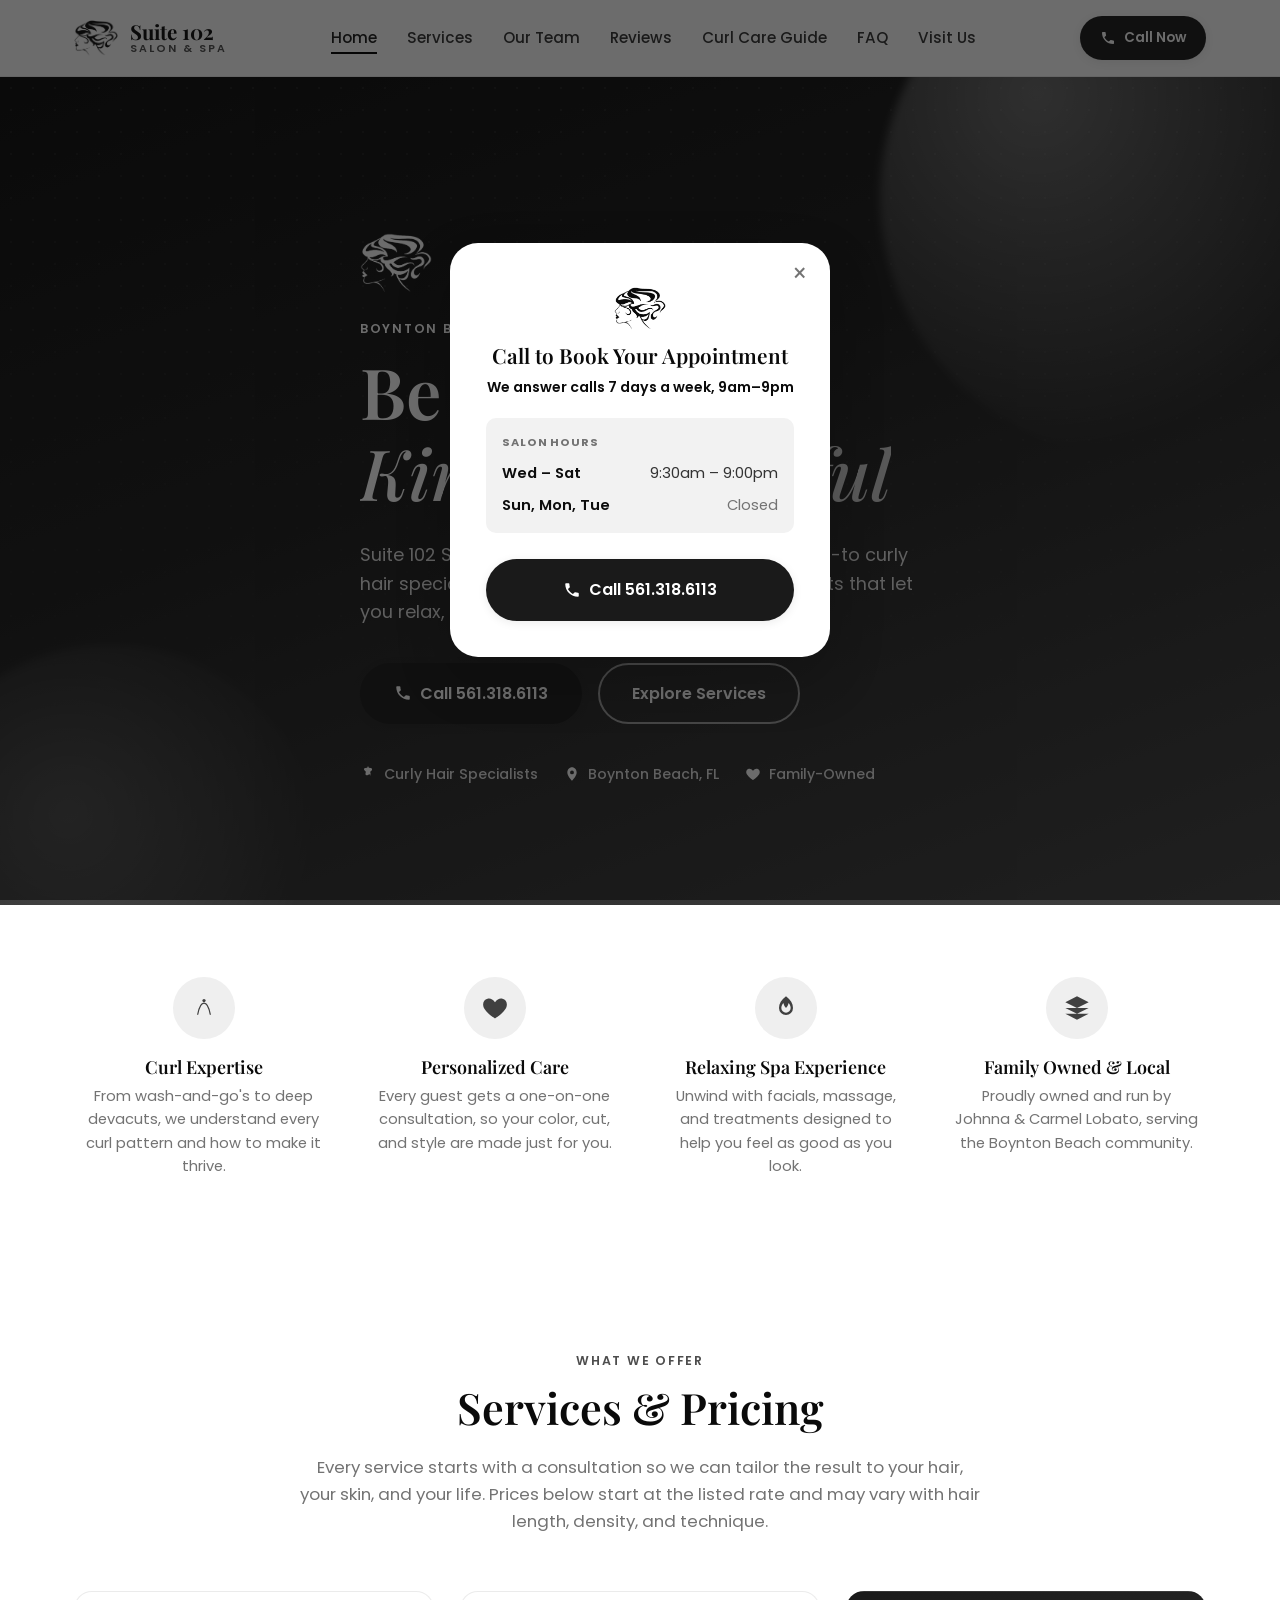
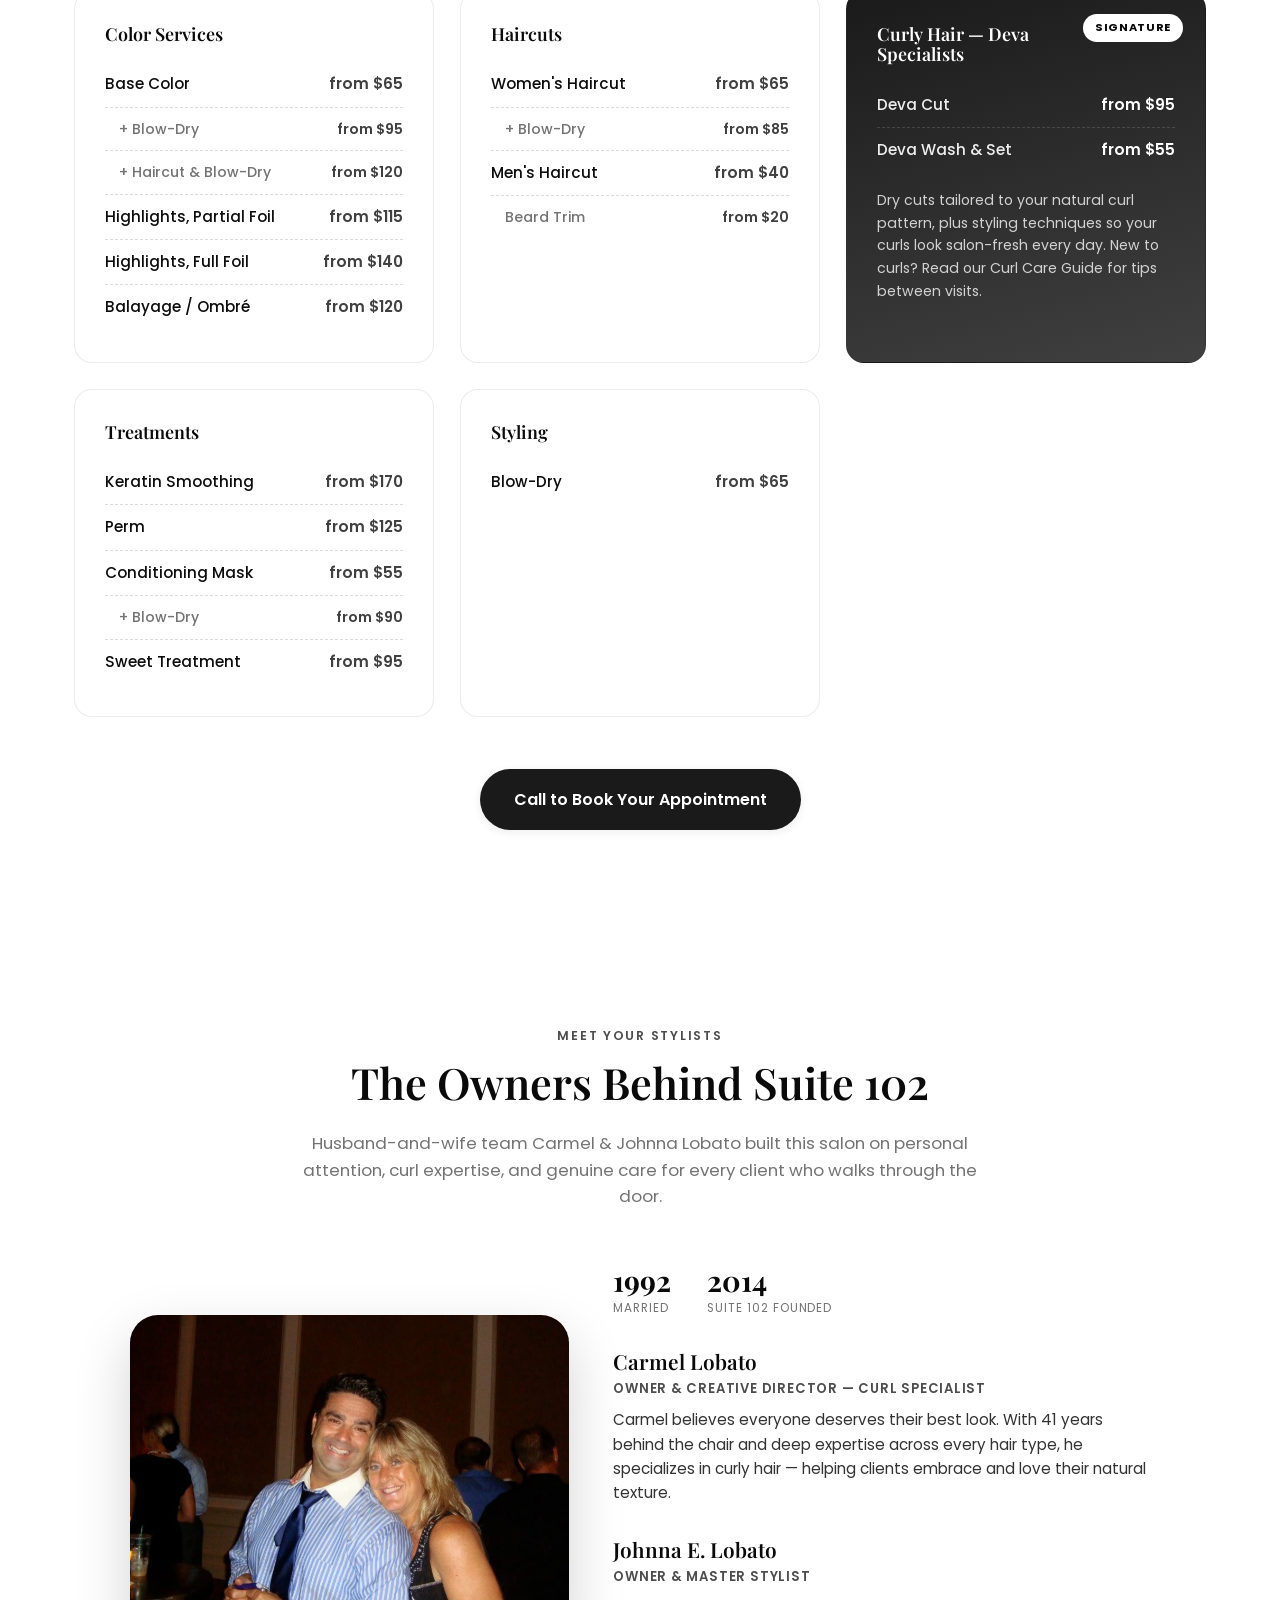
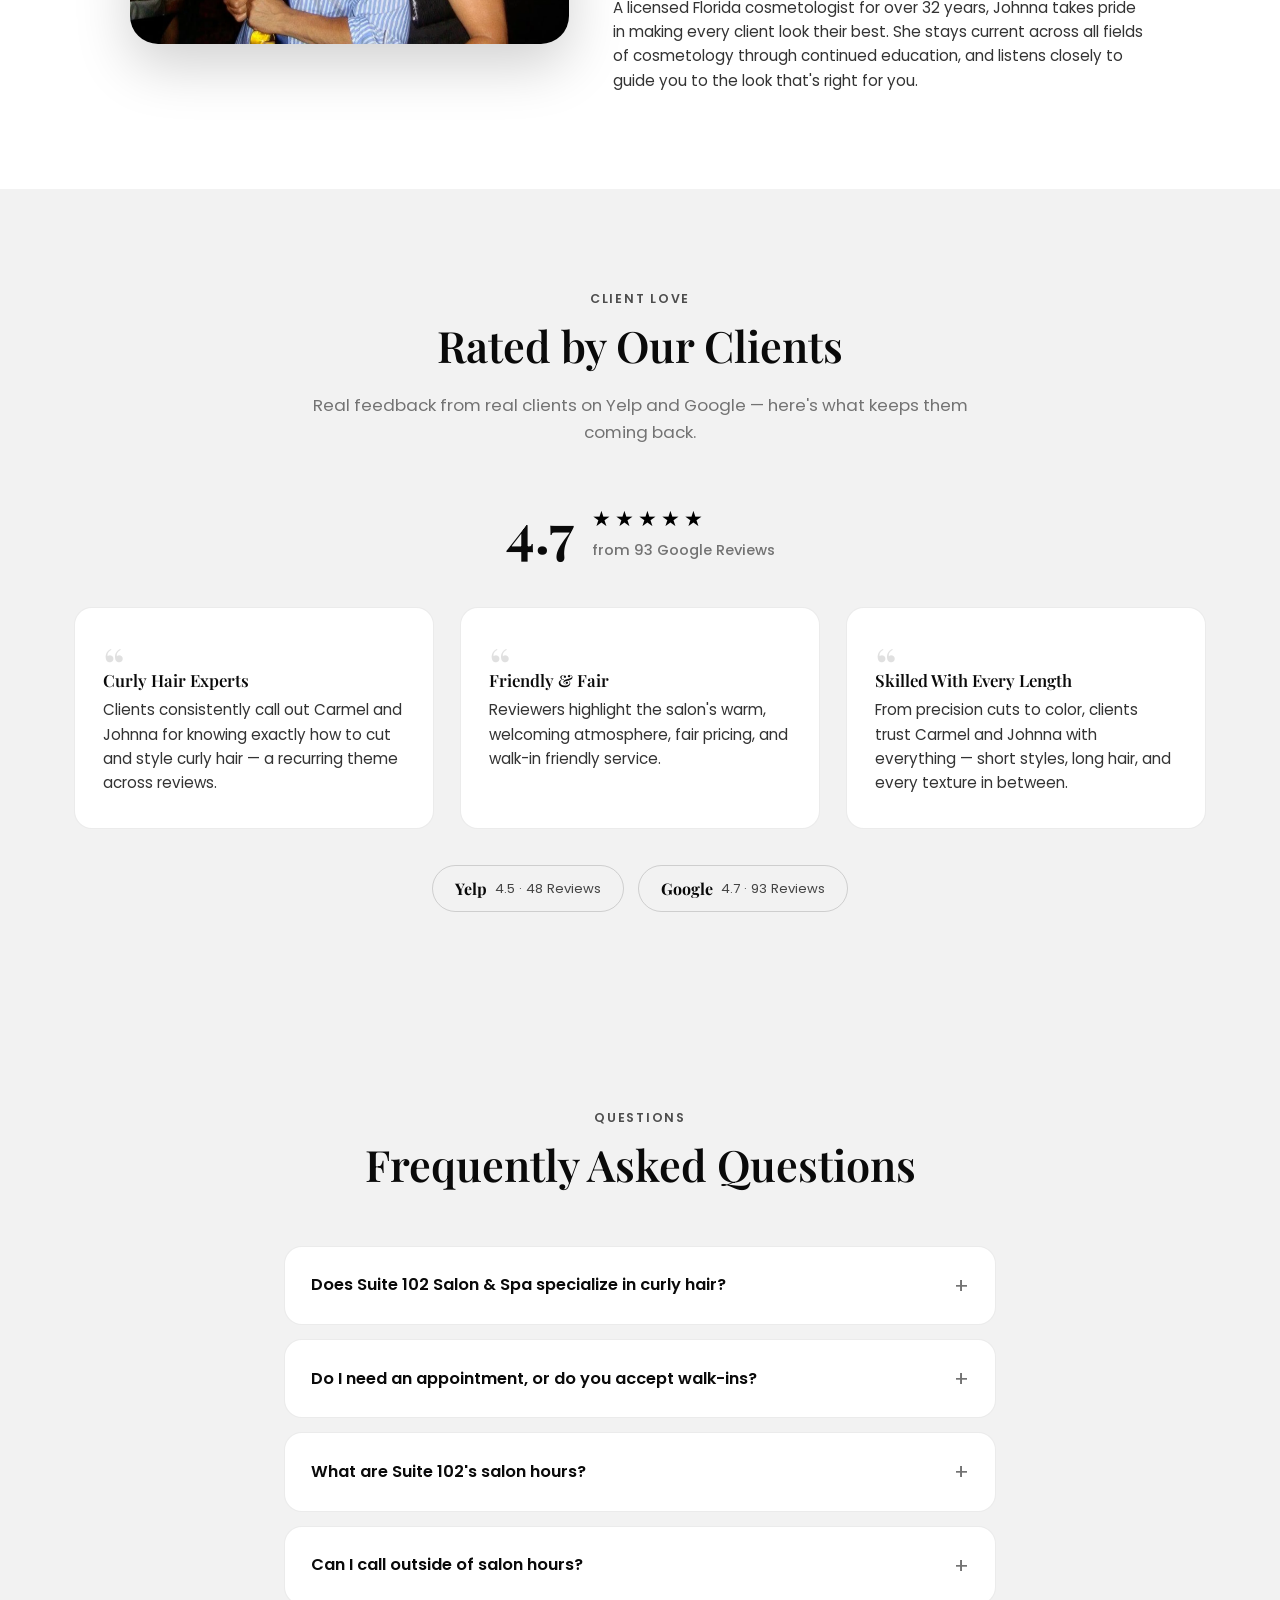
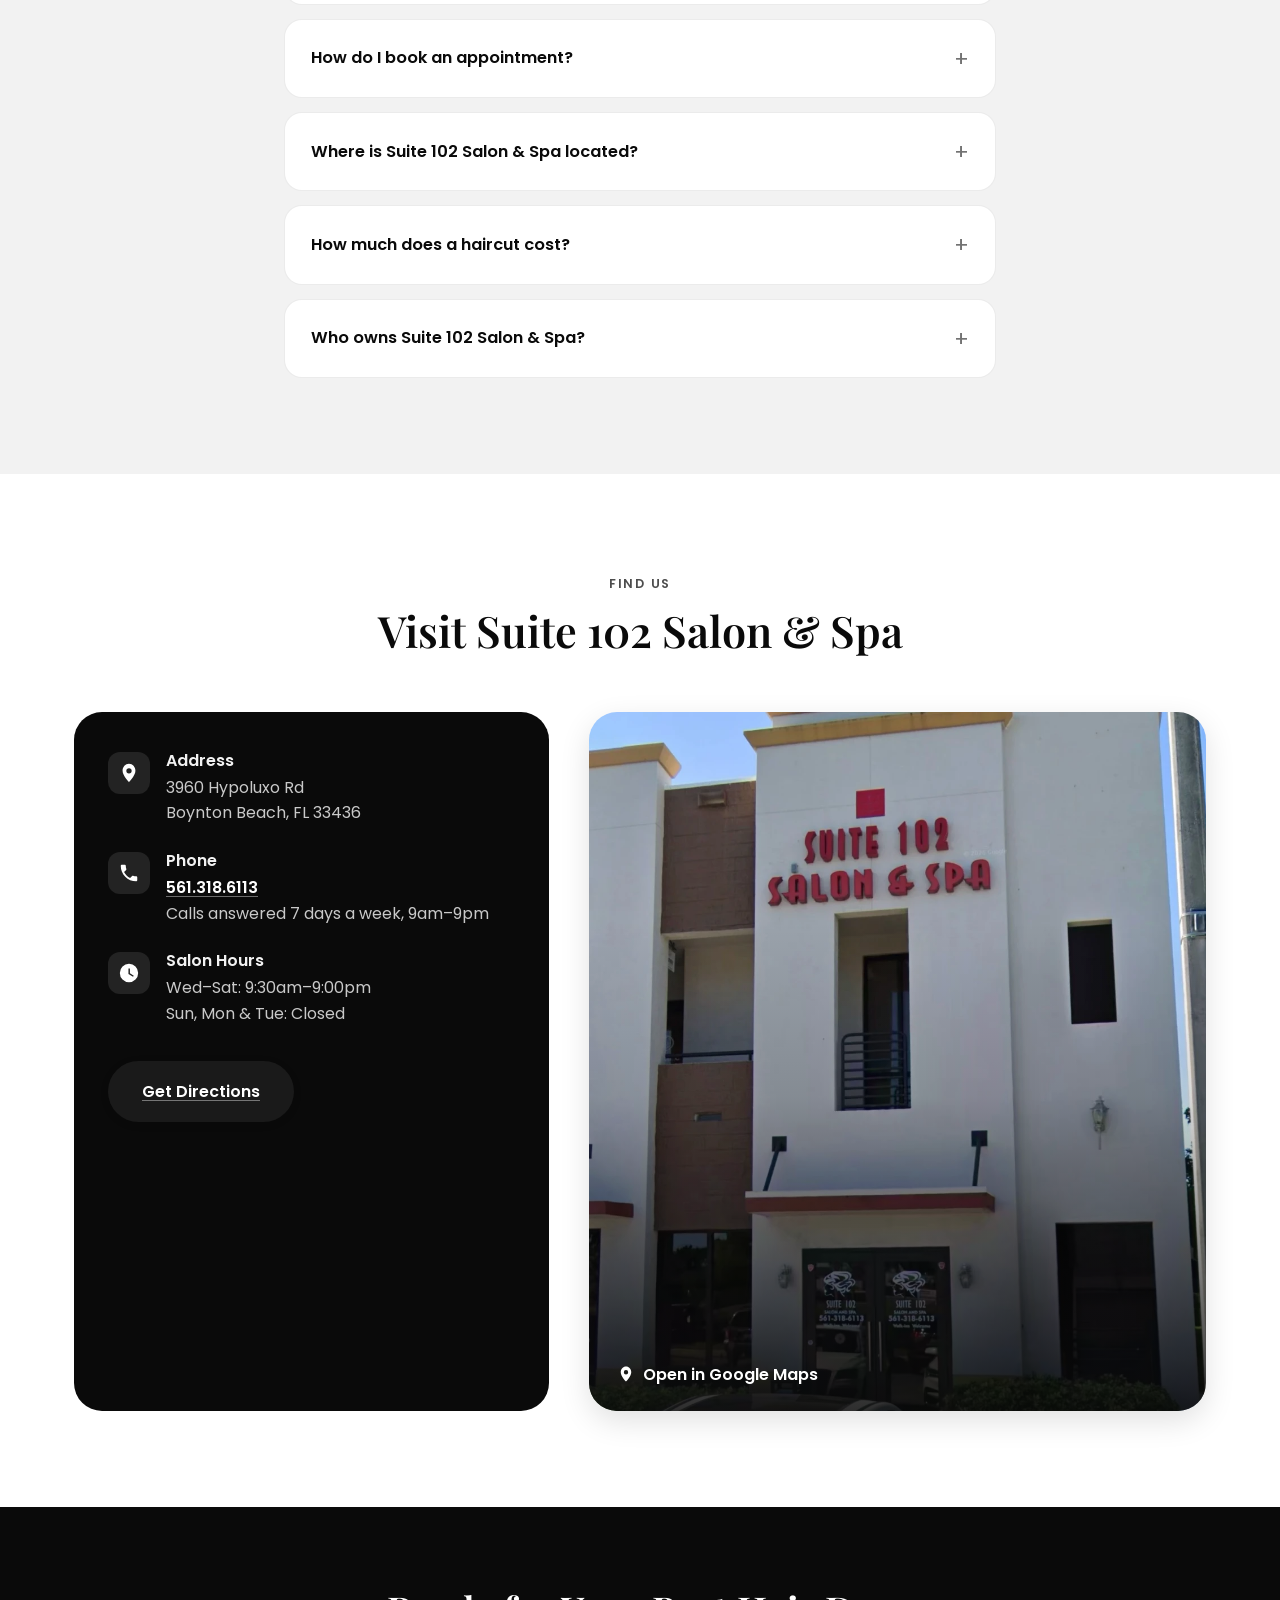
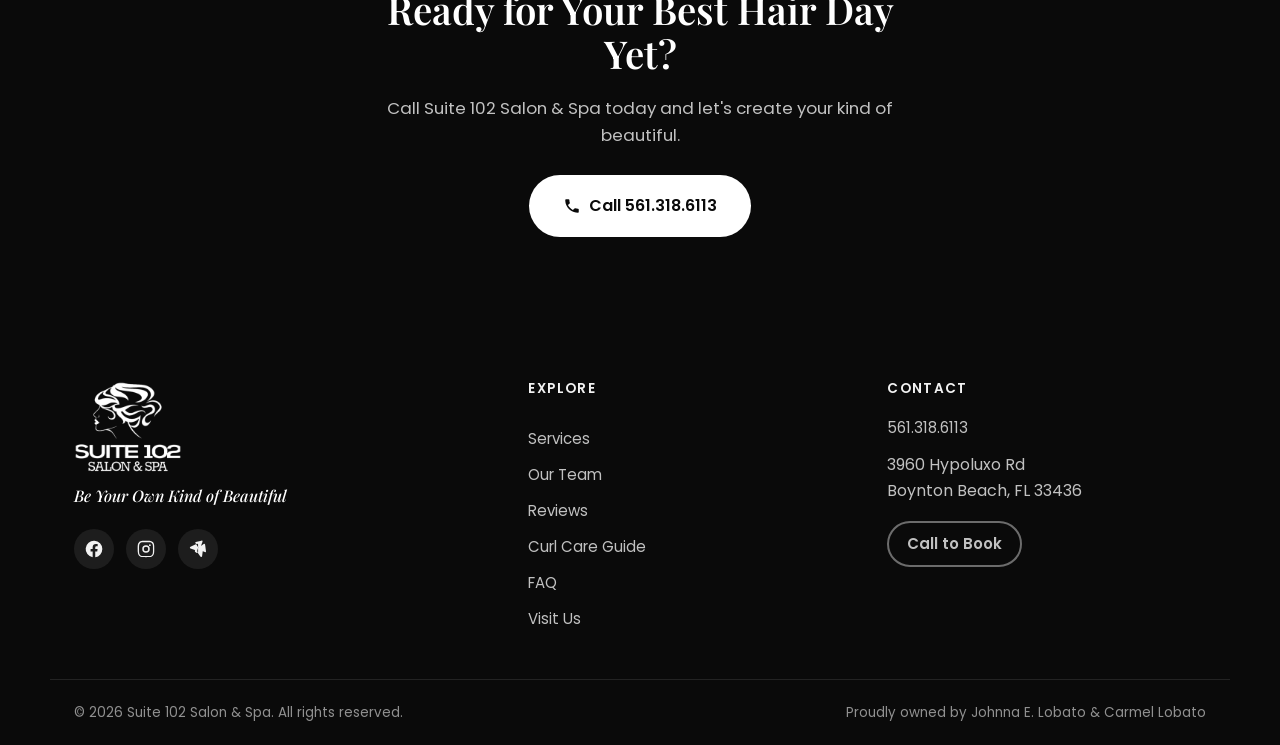
==== commit f7b219b7: "Link the Curl Care Guide from the Deva Specialists pricing card Adds a contextual in-content link (p" ====
--- a/index.html
+++ b/index.html
@@ -192,7 +192,7 @@
         <li><a href="#services" class="nav-link">Services</a></li>
         <li><a href="#team" class="nav-link">Our Team</a></li>
         <li><a href="#testimonials" class="nav-link">Reviews</a></li>
-        <li><a href="curly-hair-care-guide.html" class="nav-link">Curl Care Guide</a></li>
+        <li><a href="curly-hair-care-guide/" class="nav-link">Curl Care Guide</a></li>
         <li><a href="#faq" class="nav-link">FAQ</a></li>
         <li><a href="#visit" class="nav-link">Visit Us</a></li>
       </ul>
@@ -305,7 +305,7 @@
             <li class="price-row"><span class="price-name">Deva Cut</span><span class="price-amount">from $95</span></li>
             <li class="price-row"><span class="price-name">Deva Wash &amp; Set</span><span class="price-amount">from $55</span></li>
           </ul>
-          <p class="pricing-note">Dry cuts tailored to your natural curl pattern, plus styling techniques so your curls look salon-fresh every day.</p>
+          <p class="pricing-note">Dry cuts tailored to your natural curl pattern, plus styling techniques so your curls look salon-fresh every day. New to curls? Read our <a href="curly-hair-care-guide/">Curl Care Guide</a> for tips between visits.</p>
         </article>
 
         <article class="pricing-card reveal">
@@ -545,7 +545,7 @@
       <a href="#services">Services</a>
       <a href="#team">Our Team</a>
       <a href="#testimonials">Reviews</a>
-      <a href="curly-hair-care-guide.html">Curl Care Guide</a>
+      <a href="curly-hair-care-guide/">Curl Care Guide</a>
       <a href="#faq">FAQ</a>
       <a href="#visit">Visit Us</a>
     </nav>
